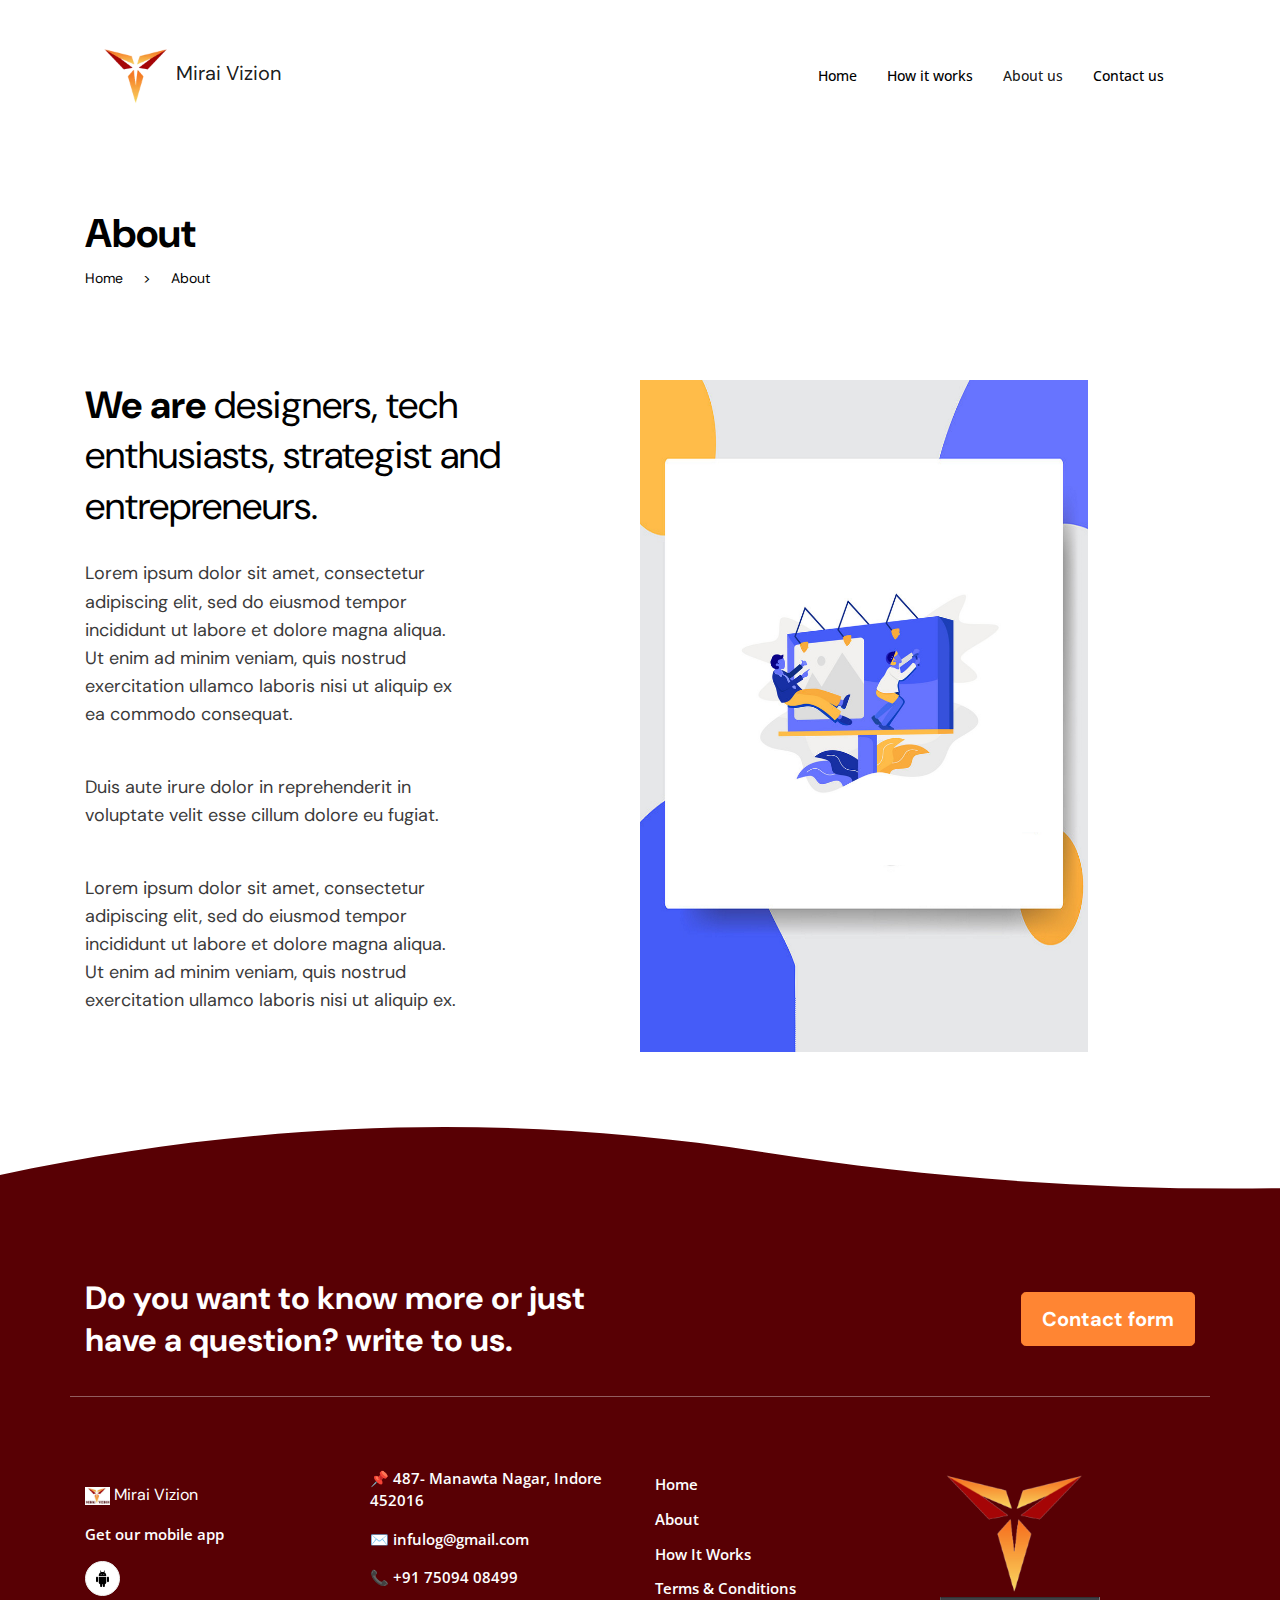
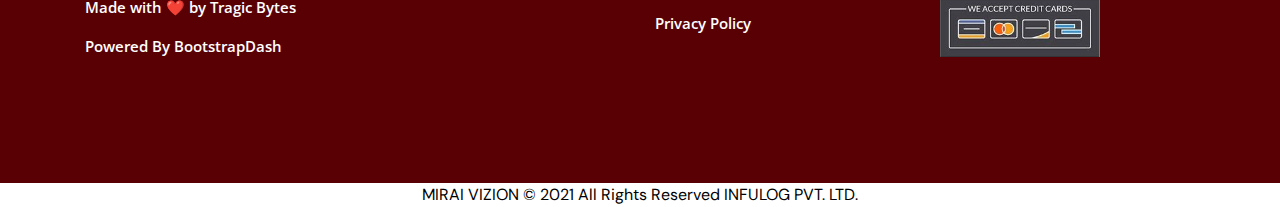
==== about.html @ 824f5f69 "Completed" ====
<!DOCTYPE html>
<html lang="en">

<head>
    <meta charset="UTF-8">
    <meta name="viewport" content="width=device-width, initial-scale=1.0">
    <meta http-equiv="X-UA-Compatible" content="ie=edge">
    <title>Mirai Vizion | About</title>
    <link rel="stylesheet" href="assets/vendors/fontawesome-free/css/all.min.css">
    <link rel="stylesheet" href="assets/css/style.css">
</head>

<body>
    <header class="foi-header">
        <div class="container">
            <nav class="navbar navbar-expand-lg navbar-light foi-navbar">
                <a class="navbar-brand" href="index.html">
                    <img src="./assets/images/footer_logo.webp" alt="MV" width="70px" height="auto"> 
                    <span style="font-size: 3 9876uio0987654320px;">  Mirai Vizion</span> 
                </a>
                <button class="navbar-toggler d-lg-none" type="button" data-toggle="collapse" data-target="#collapsibleNavId" aria-controls="collapsibleNavId" aria-expanded="false" aria-label="Toggle navigation">
                    <span class="navbar-toggler-icon"></span>
                </button>
                <div class="collapse navbar-collapse" id="collapsibleNavId">
                    <ul class="navbar-nav mr-auto mt-2 mt-lg-0">
                    </ul>
                    <ul class="navbar-nav mt-2 mt-lg-0">
                        <li class="nav-item">
                            <a class="nav-link" href="index.html">Home</a>
                        </li>
                        <li class="nav-item">
                            <a class="nav-link" href="getting-started.html">How it works</a>
                        </li>
                        <li class="nav-item active">
                            <a class="nav-link" href="about.html">About us <span class="sr-only">(current)</span></a>
                        </li>
                        <li class="nav-item">
                            <a class="nav-link" href="contact.html">Contact us</a>
                        </li>
                    </ul>
                </div>
            </nav>
        </div>
    </header>

    <main class="page-about">
        <div class="container">
            <section class="page-header">
                <h1>About</h1>
                <nav aria-label="breadcrumb">
                    <ol class="breadcrumb foi-breadcrumb">
                        <li class="breadcrumb-item"><a href="index.html">Home</a></li>
                        <li class="breadcrumb-item active" aria-current="page">About</li>
                    </ol>
                </nav>
            </section>
            <section class="foi-page-section pt-0">
                <div class="row">
                    <div class="col-md-6 mb-4 mb-md-0 pr-lg-0">
                        <h2 class="about-section-one-title">
                            We are <span class="font-weight-normal">designers, tech enthusiasts, strategist and entrepreneurs.</span>
                        </h2>
                        <div class="about-section-one-content">
                            <p>Lorem ipsum dolor sit amet, consectetur adipiscing elit, sed do eiusmod tempor incididunt ut labore et dolore magna aliqua. Ut enim ad minim veniam, quis nostrud exercitation ullamco laboris nisi ut aliquip ex ea commodo consequat.</p>

                            <p>Duis aute irure dolor in reprehenderit in voluptate velit esse cillum dolore eu fugiat.</p>

                            <p class="mb-0">Lorem ipsum dolor sit amet, consectetur adipiscing elit, sed do eiusmod tempor incididunt ut labore et dolore magna aliqua. Ut enim ad minim veniam, quis nostrud exercitation ullamco laboris nisi ut aliquip ex.</p>
                        </div>
                    </div>
                    <div class="col-md-6 pl-lg-0 d-flex align-items-center align-items-lg-end">
                        <img src="assets/images/ic_walk1.png" alt="about" class="img-fluid" width="448px">
                    </div>
                </div>
            </section>
            <!-- <section class="foi-page-section">
                <div class="row">
                    <div class="col-md-6 mb-5 mb-md-0">
                        <img src="assets/images/about_img_2.png" alt="about 2" class="w-100 img-fluid pr-md-5" width="437px">
                    </div>
                    <div class="col-md-6">
                        <h2 class="about-section-two-title">We create the best <span class="font-weight-normal">solution for you and your business.</span></h2>
                        <div class="about-section-two-content">
                            <p>Lorem ipsum dolor sit amet, consectetur adipiscing elit, sed do eiusmod tempor incididunt ut labore et dolore magna aliqua. Ut enim ad minim veniam, </p>
                            <p>quis nostrud exercitation ullamco laboris nisi ut aliquip ex ea commodo consequat.Duis aute irure dolor in reprehenderit in voluptate velit esse cillum dolore eu fugiat nulla pariatur. </p>
                        </div>
                    </div>
                </div>
            </section> -->

        </div>
    </main>

    <footer class="foi-footer text-white">
        <div class="container">
            <div class="row footer-content">
                <div class="col-xl-6 col-lg-7 col-md-8">
                    <h2 class="mb-0">Do you want to know more or just have a question? write to us.</h2>
                </div>
                <div class="col-md-4 col-lg-5 col-xl-6 py-3 py-md-0 d-md-flex align-items-center justify-content-end">
                    <a href="contact.html" class="btn btn-danger btn-lg">Contact form</a>
                </div>
            </div>
            <div class="row footer-widget-area">
                <div class="col-md-3">
                    <div class="py-3">
                        <img src="assets/images/logo.webp" alt="MV" width="25px" height="auto"> Mirai Vizion
                    </div>
                    <p class="font-os font-weight-semibold mb3">Get our mobile app</p>
                    <div>
                        <!-- <button class="btn btn-app-download mr-2"><img src="assets/images/ios.svg" alt="App store"></button> -->
                        <a href="https://play.google.com/store/apps/details?id=nightowl.developers.midi">
                            <button class="btn btn-app-download"><img src="assets/images/android.svg" alt="play store"></button></a>
                    </div>

                    <p>Made with ❤️ by <a href="https://api.whatsapp.com/send?phone=7667653247" target="_blank" rel="noopener noreferrer" class="text-reset">Tragic Bytes</a></p>

                    <p>Powered By <a href="https://www.bootstrapdash.com" target="_blank" rel="noopener noreferrer" class="text-reset">BootstrapDash</a></p>
                </div>
                <div class="col-md-3 mt-3 mt-md-0">
                    <p> 📌 487- Manawta Nagar, Indore 452016</p>
                    <p> ✉️ infulog@gmail.com</p>
                    <p> 📞 +91 75094 08499</p>
                </div>
                <div class="col-md-3 mt-3 mt-md-0">
                    <nav>
                        <ul class="nav flex-column">
                            <li class="nav-item">
                                <a href="index.html" class="nav-link">Home</a>
                            </li>
                            <li class="nav-item">
                                <a href="about.html" class="nav-link">About</a>
                            </li>
                            <li class="nav-item">
                                <a href="getting-started.html" class="nav-link">How It Works</a>
                            </li>
                            <!-- <li class="nav-item">
                                <a href="#!" class="nav-link">Careers <span class="badge badge-pill badge-secondary ml-3">Hiring</span></a>
                            </li> -->
                            <li class="nav-item">
                                <a href="privacy-policy.html" class="nav-link">Terms & Conditions</a>
                            </li>
                            <li class="nav-item">
                                <a href="privacy-policy.html" class="nav-link">Privacy Policy</a>
                            </li>
                        </ul>
                    </nav>
                </div>
                <div class="col-md-3 mt-3 mt-md-0">
                    <div>
                        <img src="assets/images/footer_logo.png" alt="MV" width="150px" height="auto">
                    </div>
                    <div>
                        <img src="assets/images/footer_cards.jpeg" alt="MV" width="160px" height="auto">
                    </div>
                </div>
            </div>

        </div>
    </footer>
    <div class="container">
        <div class="row copyright" style="bottom: 0;">
            <div class="col-12 text-center">MIRAI VIZION © 2021 All Rights Reserved INFULOG PVT. LTD.</div>
        </div>
    </div>
    <script src="assets/vendors/jquery/jquery.min.js"></script>
    <script src="assets/vendors/popper.js/popper.min.js"></script>
    <script src="assets/vendors/bootstrap/dist/js/bootstrap.min.js"></script>
</body>

</html>

</html>
---- assets/css/style.css ----
@import url("https://fonts.googleapis.com/css?family=Open+Sans:400,600,700&display=swap");
@import url("https://fonts.googleapis.com/css?family=DM+Sans:400,700&display=swap");
@import url("https://fonts.googleapis.com/css?family=Rubik&display=swap");

/*!
 * Bootstrap v4.4.1 (https://getbootstrap.com/)
 * Copyright 2011-2019 The Bootstrap Authors
 * Copyright 2011-2019 Twitter, Inc.
 * Licensed under MIT (https://github.com/twbs/bootstrap/blob/master/LICENSE)
 */

:root {
    --blue: #007bff;
    --indigo: #6610f2;
    --purple: #6f42c1;
    --pink: #e83e8c;
    --red: #dc3545;
    --orange: #fd7e14;
    --yellow: #ffc107;
    --green: #28a745;
    --teal: #20c997;
    --cyan: #17a2b8;
    --white: #ffffff;
    --gray: #989898;
    --gray-dark: #343a40;
    --primary: #580004;
    --secondary: #ff8533;
    --success: #34ad80;
    --info: #0684fe;
    --warning: #f7b731;
    --danger: #ff8533;
    --light: #f8f9fa;
    --dark: #3a3a3a;
    --breakpoint-xs: 0;
    --breakpoint-sm: 576px;
    --breakpoint-md: 768px;
    --breakpoint-lg: 992px;
    --breakpoint-xl: 1200px;
    --font-family-sans-serif: -apple-system, BlinkMacSystemFont, "Segoe UI", Roboto, "Helvetica Neue", Arial, "Noto Sans", sans-serif, "Apple Color Emoji", "Segoe UI Emoji", "Segoe UI Symbol", "Noto Color Emoji";
    --font-family-monospace: SFMono-Regular, Menlo, Monaco, Consolas, "Liberation Mono", "Courier New", monospace;
}

*,
*::before,
*::after {
    box-sizing: border-box;
}

html {
    font-family: sans-serif;
    line-height: 1.15;
    -webkit-text-size-adjust: 100%;
    -webkit-tap-highlight-color: rgba(0, 0, 0, 0);
}

article,
aside,
figcaption,
figure,
footer,
header,
hgroup,
main,
nav,
section {
    display: block;
}

body {
    margin: 0;
    font-family: "DM Sans";
    font-size: 1rem;
    font-weight: 400;
    line-height: 1.5;
    color: #000000;
    text-align: left;
    background-color: #ffffff;
}

[tabindex="-1"]:focus:not(:focus-visible) {
    outline: 0 !important;
}

hr {
    box-sizing: content-box;
    height: 0;
    overflow: visible;
}

h1,
h2,
h3,
h4,
h5,
h6 {
    margin-top: 0;
    margin-bottom: 0.5rem;
}

p {
    margin-top: 0;
    margin-bottom: 1rem;
}

abbr[title],
abbr[data-original-title] {
    text-decoration: underline;
    -webkit-text-decoration: underline dotted;
    text-decoration: underline dotted;
    cursor: help;
    border-bottom: 0;
    -webkit-text-decoration-skip-ink: none;
    text-decoration-skip-ink: none;
}

address {
    margin-bottom: 1rem;
    font-style: normal;
    line-height: inherit;
}

ol,
ul,
dl {
    margin-top: 0;
    margin-bottom: 1rem;
}

ol ol,
ul ul,
ol ul,
ul ol {
    margin-bottom: 0;
}

dt {
    font-weight: 700;
}

dd {
    margin-bottom: .5rem;
    margin-left: 0;
}

blockquote {
    margin: 0 0 1rem;
}

b,
strong {
    font-weight: bolder;
}

small {
    font-size: 80%;
}

sub,
sup {
    position: relative;
    font-size: 75%;
    line-height: 0;
    vertical-align: baseline;
}

sub {
    bottom: -.25em;
}

sup {
    top: -.5em;
}

a {
    color: #007bff;
    text-decoration: none;
    background-color: transparent;
}

a:hover {
    color: #0056b3;
    text-decoration: underline;
}

a:not([href]) {
    color: inherit;
    text-decoration: none;
}

a:not([href]):hover {
    color: inherit;
    text-decoration: none;
}

pre,
code,
kbd,
samp {
    font-family: SFMono-Regular, Menlo, Monaco, Consolas, "Liberation Mono", "Courier New", monospace;
    font-size: 1em;
}

pre {
    margin-top: 0;
    margin-bottom: 1rem;
    overflow: auto;
}

figure {
    margin: 0 0 1rem;
}

img {
    vertical-align: middle;
    border-style: none;
}

svg {
    overflow: hidden;
    vertical-align: middle;
}

table {
    border-collapse: collapse;
}

caption {
    padding-top: 0.75rem;
    padding-bottom: 0.75rem;
    color: #6c757d;
    text-align: left;
    caption-side: bottom;
}

th {
    text-align: inherit;
}

label {
    display: inline-block;
    margin-bottom: 0.5rem;
}

button {
    border-radius: 0;
}

button:focus {
    outline: 1px dotted;
    outline: 5px auto -webkit-focus-ring-color;
}

input,
button,
select,
optgroup,
textarea {
    margin: 0;
    font-family: inherit;
    font-size: inherit;
    line-height: inherit;
}

button,
input {
    overflow: visible;
}

button,
select {
    text-transform: none;
}

select {
    word-wrap: normal;
}

button,
[type="button"],
[type="reset"],
[type="submit"] {
    -webkit-appearance: button;
}

button:not(:disabled),
[type="button"]:not(:disabled),
[type="reset"]:not(:disabled),
[type="submit"]:not(:disabled) {
    cursor: pointer;
}

button::-moz-focus-inner,
[type="button"]::-moz-focus-inner,
[type="reset"]::-moz-focus-inner,
[type="submit"]::-moz-focus-inner {
    padding: 0;
    border-style: none;
}

input[type="radio"],
input[type="checkbox"] {
    box-sizing: border-box;
    padding: 0;
}

input[type="date"],
input[type="time"],
input[type="datetime-local"],
input[type="month"] {
    -webkit-appearance: listbox;
}

textarea {
    overflow: auto;
    resize: vertical;
}

fieldset {
    min-width: 0;
    padding: 0;
    margin: 0;
    border: 0;
}

legend {
    display: block;
    width: 100%;
    max-width: 100%;
    padding: 0;
    margin-bottom: .5rem;
    font-size: 1.5rem;
    line-height: inherit;
    color: inherit;
    white-space: normal;
}

progress {
    vertical-align: baseline;
}

[type="number"]::-webkit-inner-spin-button,
[type="number"]::-webkit-outer-spin-button {
    height: auto;
}

[type="search"] {
    outline-offset: -2px;
    -webkit-appearance: none;
}

[type="search"]::-webkit-search-decoration {
    -webkit-appearance: none;
}

::-webkit-file-upload-button {
    font: inherit;
    -webkit-appearance: button;
}

output {
    display: inline-block;
}

summary {
    display: list-item;
    cursor: pointer;
}

template {
    display: none;
}

[hidden] {
    display: none !important;
}

h1,
h2,
h3,
h4,
h5,
h6,
.h1,
.h2,
.h3,
.h4,
.h5,
.h6 {
    margin-bottom: 0.5rem;
    font-weight: 700;
    line-height: 1.5;
}

h1,
.h1 {
    font-size: 2.5rem;
}

h2,
.h2 {
    font-size: 2rem;
}

h3,
.h3 {
    font-size: 1.75rem;
}

h4,
.h4 {
    font-size: 1.5rem;
}

h5,
.h5 {
    font-size: 1.25rem;
}

h6,
.h6 {
    font-size: 1rem;
}

.lead {
    font-size: 1.25rem;
    font-weight: 300;
}

.display-1 {
    font-size: 6rem;
    font-weight: 300;
    line-height: 1.2;
}

.display-2 {
    font-size: 5.5rem;
    font-weight: 300;
    line-height: 1.2;
}

.display-3 {
    font-size: 4.5rem;
    font-weight: 300;
    line-height: 1.2;
}

.display-4 {
    font-size: 3.5rem;
    font-weight: 300;
    line-height: 1.2;
}

hr {
    margin-top: 1rem;
    margin-bottom: 1rem;
    border: 0;
    border-top: 1px solid rgba(0, 0, 0, 0.1);
}

small,
.small {
    font-size: 80%;
    font-weight: 400;
}

mark,
.mark {
    padding: 0.2em;
    background-color: #fcf8e3;
}

.list-unstyled {
    padding-left: 0;
    list-style: none;
}

.list-inline {
    padding-left: 0;
    list-style: none;
}

.list-inline-item {
    display: inline-block;
}

.list-inline-item:not(:last-child) {
    margin-right: 0.5rem;
}

.initialism {
    font-size: 90%;
    text-transform: uppercase;
}

.blockquote {
    margin-bottom: 1rem;
    font-size: 1.25rem;
}

.blockquote-footer {
    display: block;
    font-size: 80%;
    color: #6c757d;
}

.blockquote-footer::before {
    content: "\2014\00A0";
}

.img-fluid {
    max-width: 100%;
    height: auto;
}

.img-thumbnail {
    padding: 0.25rem;
    background-color: #fff;
    border: 1px solid #dee2e6;
    border-radius: 0.25rem;
    max-width: 100%;
    height: auto;
}

.figure {
    display: inline-block;
}

.figure-img {
    margin-bottom: 0.5rem;
    line-height: 1;
}

.figure-caption {
    font-size: 90%;
    color: #6c757d;
}

code {
    font-size: 87.5%;
    color: #e83e8c;
    word-wrap: break-word;
}

a>code {
    color: inherit;
}

kbd {
    padding: 0.2rem 0.4rem;
    font-size: 87.5%;
    color: #fff;
    background-color: #212529;
    border-radius: 0.2rem;
}

kbd kbd {
    padding: 0;
    font-size: 100%;
    font-weight: 700;
}

pre {
    display: block;
    font-size: 87.5%;
    color: #212529;
}

pre code {
    font-size: inherit;
    color: inherit;
    word-break: normal;
}

.pre-scrollable {
    max-height: 340px;
    overflow-y: scroll;
}

.container {
    width: 100%;
    padding-right: 15px;
    padding-left: 15px;
    margin-right: auto;
    margin-left: auto;
}

@media (min-width: 576px) {
    .container {
        max-width: 540px;
    }
}

@media (min-width: 768px) {
    .container {
        max-width: 720px;
    }
}

@media (min-width: 992px) {
    .container {
        max-width: 960px;
    }
}

@media (min-width: 1200px) {
    .container {
        max-width: 1140px;
    }
}

.container-fluid,
.container-sm,
.container-md,
.container-lg,
.container-xl {
    width: 100%;
    padding-right: 15px;
    padding-left: 15px;
    margin-right: auto;
    margin-left: auto;
}

@media (min-width: 576px) {
    .container,
    .container-sm {
        max-width: 540px;
    }
}

@media (min-width: 768px) {
    .container,
    .container-sm,
    .container-md {
        max-width: 720px;
    }
}

@media (min-width: 992px) {
    .container,
    .container-sm,
    .container-md,
    .container-lg {
        max-width: 960px;
    }
}

@media (min-width: 1200px) {
    .container,
    .container-sm,
    .container-md,
    .container-lg,
    .container-xl {
        max-width: 1140px;
    }
}

.row {
    display: flex;
    flex-wrap: wrap;
    margin-right: -15px;
    margin-left: -15px;
}

.no-gutters {
    margin-right: 0;
    margin-left: 0;
}

.no-gutters>.col,
.no-gutters>[class*="col-"] {
    padding-right: 0;
    padding-left: 0;
}

.col-1,
.col-2,
.col-3,
.col-4,
.col-5,
.col-6,
.col-7,
.col-8,
.col-9,
.col-10,
.col-11,
.col-12,
.col,
.col-auto,
.col-sm-1,
.col-sm-2,
.col-sm-3,
.col-sm-4,
.col-sm-5,
.col-sm-6,
.col-sm-7,
.col-sm-8,
.col-sm-9,
.col-sm-10,
.col-sm-11,
.col-sm-12,
.col-sm,
.col-sm-auto,
.col-md-1,
.col-md-2,
.col-md-3,
.col-md-4,
.col-md-5,
.col-md-6,
.col-md-7,
.col-md-8,
.col-md-9,
.col-md-10,
.col-md-11,
.col-md-12,
.col-md,
.col-md-auto,
.col-lg-1,
.col-lg-2,
.col-lg-3,
.col-lg-4,
.col-lg-5,
.col-lg-6,
.col-lg-7,
.col-lg-8,
.col-lg-9,
.col-lg-10,
.col-lg-11,
.col-lg-12,
.col-lg,
.col-lg-auto,
.col-xl-1,
.col-xl-2,
.col-xl-3,
.col-xl-4,
.col-xl-5,
.col-xl-6,
.col-xl-7,
.col-xl-8,
.col-xl-9,
.col-xl-10,
.col-xl-11,
.col-xl-12,
.col-xl,
.col-xl-auto {
    position: relative;
    width: 100%;
    padding-right: 15px;
    padding-left: 15px;
}

.col {
    flex-basis: 0;
    flex-grow: 1;
    max-width: 100%;
}

.row-cols-1>* {
    flex: 0 0 100%;
    max-width: 100%;
}

.row-cols-2>* {
    flex: 0 0 50%;
    max-width: 50%;
}

.row-cols-3>* {
    flex: 0 0 33.33333%;
    max-width: 33.33333%;
}

.row-cols-4>* {
    flex: 0 0 25%;
    max-width: 25%;
}

.row-cols-5>* {
    flex: 0 0 20%;
    max-width: 20%;
}

.row-cols-6>* {
    flex: 0 0 16.66667%;
    max-width: 16.66667%;
}

.col-auto {
    flex: 0 0 auto;
    width: auto;
    max-width: 100%;
}

.col-1 {
    flex: 0 0 8.33333%;
    max-width: 8.33333%;
}

.col-2 {
    flex: 0 0 16.66667%;
    max-width: 16.66667%;
}

.col-3 {
    flex: 0 0 25%;
    max-width: 25%;
}

.col-4 {
    flex: 0 0 33.33333%;
    max-width: 33.33333%;
}

.col-5 {
    flex: 0 0 41.66667%;
    max-width: 41.66667%;
}

.col-6 {
    flex: 0 0 50%;
    max-width: 50%;
}

.col-7 {
    flex: 0 0 58.33333%;
    max-width: 58.33333%;
}

.col-8 {
    flex: 0 0 66.66667%;
    max-width: 66.66667%;
}

.col-9 {
    flex: 0 0 75%;
    max-width: 75%;
}

.col-10 {
    flex: 0 0 83.33333%;
    max-width: 83.33333%;
}

.col-11 {
    flex: 0 0 91.66667%;
    max-width: 91.66667%;
}

.col-12 {
    flex: 0 0 100%;
    max-width: 100%;
}

.order-first {
    order: -1;
}

.order-last {
    order: 13;
}

.order-0 {
    order: 0;
}

.order-1 {
    order: 1;
}

.order-2 {
    order: 2;
}

.order-3 {
    order: 3;
}

.order-4 {
    order: 4;
}

.order-5 {
    order: 5;
}

.order-6 {
    order: 6;
}

.order-7 {
    order: 7;
}

.order-8 {
    order: 8;
}

.order-9 {
    order: 9;
}

.order-10 {
    order: 10;
}

.order-11 {
    order: 11;
}

.order-12 {
    order: 12;
}

.offset-1 {
    margin-left: 8.33333%;
}

.offset-2 {
    margin-left: 16.66667%;
}

.offset-3 {
    margin-left: 25%;
}

.offset-4 {
    margin-left: 33.33333%;
}

.offset-5 {
    margin-left: 41.66667%;
}

.offset-6 {
    margin-left: 50%;
}

.offset-7 {
    margin-left: 58.33333%;
}

.offset-8 {
    margin-left: 66.66667%;
}

.offset-9 {
    margin-left: 75%;
}

.offset-10 {
    margin-left: 83.33333%;
}

.offset-11 {
    margin-left: 91.66667%;
}

@media (min-width: 576px) {
    .col-sm {
        flex-basis: 0;
        flex-grow: 1;
        max-width: 100%;
    }
    .row-cols-sm-1>* {
        flex: 0 0 100%;
        max-width: 100%;
    }
    .row-cols-sm-2>* {
        flex: 0 0 50%;
        max-width: 50%;
    }
    .row-cols-sm-3>* {
        flex: 0 0 33.33333%;
        max-width: 33.33333%;
    }
    .row-cols-sm-4>* {
        flex: 0 0 25%;
        max-width: 25%;
    }
    .row-cols-sm-5>* {
        flex: 0 0 20%;
        max-width: 20%;
    }
    .row-cols-sm-6>* {
        flex: 0 0 16.66667%;
        max-width: 16.66667%;
    }
    .col-sm-auto {
        flex: 0 0 auto;
        width: auto;
        max-width: 100%;
    }
    .col-sm-1 {
        flex: 0 0 8.33333%;
        max-width: 8.33333%;
    }
    .col-sm-2 {
        flex: 0 0 16.66667%;
        max-width: 16.66667%;
    }
    .col-sm-3 {
        flex: 0 0 25%;
        max-width: 25%;
    }
    .col-sm-4 {
        flex: 0 0 33.33333%;
        max-width: 33.33333%;
    }
    .col-sm-5 {
        flex: 0 0 41.66667%;
        max-width: 41.66667%;
    }
    .col-sm-6 {
        flex: 0 0 50%;
        max-width: 50%;
    }
    .col-sm-7 {
        flex: 0 0 58.33333%;
        max-width: 58.33333%;
    }
    .col-sm-8 {
        flex: 0 0 66.66667%;
        max-width: 66.66667%;
    }
    .col-sm-9 {
        flex: 0 0 75%;
        max-width: 75%;
    }
    .col-sm-10 {
        flex: 0 0 83.33333%;
        max-width: 83.33333%;
    }
    .col-sm-11 {
        flex: 0 0 91.66667%;
        max-width: 91.66667%;
    }
    .col-sm-12 {
        flex: 0 0 100%;
        max-width: 100%;
    }
    .order-sm-first {
        order: -1;
    }
    .order-sm-last {
        order: 13;
    }
    .order-sm-0 {
        order: 0;
    }
    .order-sm-1 {
        order: 1;
    }
    .order-sm-2 {
        order: 2;
    }
    .order-sm-3 {
        order: 3;
    }
    .order-sm-4 {
        order: 4;
    }
    .order-sm-5 {
        order: 5;
    }
    .order-sm-6 {
        order: 6;
    }
    .order-sm-7 {
        order: 7;
    }
    .order-sm-8 {
        order: 8;
    }
    .order-sm-9 {
        order: 9;
    }
    .order-sm-10 {
        order: 10;
    }
    .order-sm-11 {
        order: 11;
    }
    .order-sm-12 {
        order: 12;
    }
    .offset-sm-0 {
        margin-left: 0;
    }
    .offset-sm-1 {
        margin-left: 8.33333%;
    }
    .offset-sm-2 {
        margin-left: 16.66667%;
    }
    .offset-sm-3 {
        margin-left: 25%;
    }
    .offset-sm-4 {
        margin-left: 33.33333%;
    }
    .offset-sm-5 {
        margin-left: 41.66667%;
    }
    .offset-sm-6 {
        margin-left: 50%;
    }
    .offset-sm-7 {
        margin-left: 58.33333%;
    }
    .offset-sm-8 {
        margin-left: 66.66667%;
    }
    .offset-sm-9 {
        margin-left: 75%;
    }
    .offset-sm-10 {
        margin-left: 83.33333%;
    }
    .offset-sm-11 {
        margin-left: 91.66667%;
    }
}

@media (min-width: 768px) {
    .col-md {
        flex-basis: 0;
        flex-grow: 1;
        max-width: 100%;
    }
    .row-cols-md-1>* {
        flex: 0 0 100%;
        max-width: 100%;
    }
    .row-cols-md-2>* {
        flex: 0 0 50%;
        max-width: 50%;
    }
    .row-cols-md-3>* {
        flex: 0 0 33.33333%;
        max-width: 33.33333%;
    }
    .row-cols-md-4>* {
        flex: 0 0 25%;
        max-width: 25%;
    }
    .row-cols-md-5>* {
        flex: 0 0 20%;
        max-width: 20%;
    }
    .row-cols-md-6>* {
        flex: 0 0 16.66667%;
        max-width: 16.66667%;
    }
    .col-md-auto {
        flex: 0 0 auto;
        width: auto;
        max-width: 100%;
    }
    .col-md-1 {
        flex: 0 0 8.33333%;
        max-width: 8.33333%;
    }
    .col-md-2 {
        flex: 0 0 16.66667%;
        max-width: 16.66667%;
    }
    .col-md-3 {
        flex: 0 0 25%;
        max-width: 25%;
    }
    .col-md-4 {
        flex: 0 0 33.33333%;
        max-width: 33.33333%;
    }
    .col-md-5 {
        flex: 0 0 41.66667%;
        max-width: 41.66667%;
    }
    .col-md-6 {
        flex: 0 0 50%;
        max-width: 50%;
    }
    .col-md-7 {
        flex: 0 0 58.33333%;
        max-width: 58.33333%;
    }
    .col-md-8 {
        flex: 0 0 66.66667%;
        max-width: 66.66667%;
    }
    .col-md-9 {
        flex: 0 0 75%;
        max-width: 75%;
    }
    .col-md-10 {
        flex: 0 0 83.33333%;
        max-width: 83.33333%;
    }
    .col-md-11 {
        flex: 0 0 91.66667%;
        max-width: 91.66667%;
    }
    .col-md-12 {
        flex: 0 0 100%;
        max-width: 100%;
    }
    .order-md-first {
        order: -1;
    }
    .order-md-last {
        order: 13;
    }
    .order-md-0 {
        order: 0;
    }
    .order-md-1 {
        order: 1;
    }
    .order-md-2 {
        order: 2;
    }
    .order-md-3 {
        order: 3;
    }
    .order-md-4 {
        order: 4;
    }
    .order-md-5 {
        order: 5;
    }
    .order-md-6 {
        order: 6;
    }
    .order-md-7 {
        order: 7;
    }
    .order-md-8 {
        order: 8;
    }
    .order-md-9 {
        order: 9;
    }
    .order-md-10 {
        order: 10;
    }
    .order-md-11 {
        order: 11;
    }
    .order-md-12 {
        order: 12;
    }
    .offset-md-0 {
        margin-left: 0;
    }
    .offset-md-1 {
        margin-left: 8.33333%;
    }
    .offset-md-2 {
        margin-left: 16.66667%;
    }
    .offset-md-3 {
        margin-left: 25%;
    }
    .offset-md-4 {
        margin-left: 33.33333%;
    }
    .offset-md-5 {
        margin-left: 41.66667%;
    }
    .offset-md-6 {
        margin-left: 50%;
    }
    .offset-md-7 {
        margin-left: 58.33333%;
    }
    .offset-md-8 {
        margin-left: 66.66667%;
    }
    .offset-md-9 {
        margin-left: 75%;
    }
    .offset-md-10 {
        margin-left: 83.33333%;
    }
    .offset-md-11 {
        margin-left: 91.66667%;
    }
}

@media (min-width: 992px) {
    .col-lg {
        flex-basis: 0;
        flex-grow: 1;
        max-width: 100%;
    }
    .row-cols-lg-1>* {
        flex: 0 0 100%;
        max-width: 100%;
    }
    .row-cols-lg-2>* {
        flex: 0 0 50%;
        max-width: 50%;
    }
    .row-cols-lg-3>* {
        flex: 0 0 33.33333%;
        max-width: 33.33333%;
    }
    .row-cols-lg-4>* {
        flex: 0 0 25%;
        max-width: 25%;
    }
    .row-cols-lg-5>* {
        flex: 0 0 20%;
        max-width: 20%;
    }
    .row-cols-lg-6>* {
        flex: 0 0 16.66667%;
        max-width: 16.66667%;
    }
    .col-lg-auto {
        flex: 0 0 auto;
        width: auto;
        max-width: 100%;
    }
    .col-lg-1 {
        flex: 0 0 8.33333%;
        max-width: 8.33333%;
    }
    .col-lg-2 {
        flex: 0 0 16.66667%;
        max-width: 16.66667%;
    }
    .col-lg-3 {
        flex: 0 0 25%;
        max-width: 25%;
    }
    .col-lg-4 {
        flex: 0 0 33.33333%;
        max-width: 33.33333%;
    }
    .col-lg-5 {
        flex: 0 0 41.66667%;
        max-width: 41.66667%;
    }
    .col-lg-6 {
        flex: 0 0 50%;
        max-width: 50%;
    }
    .col-lg-7 {
        flex: 0 0 58.33333%;
        max-width: 58.33333%;
    }
    .col-lg-8 {
        flex: 0 0 66.66667%;
        max-width: 66.66667%;
    }
    .col-lg-9 {
        flex: 0 0 75%;
        max-width: 75%;
    }
    .col-lg-10 {
        flex: 0 0 83.33333%;
        max-width: 83.33333%;
    }
    .col-lg-11 {
        flex: 0 0 91.66667%;
        max-width: 91.66667%;
    }
    .col-lg-12 {
        flex: 0 0 100%;
        max-width: 100%;
    }
    .order-lg-first {
        order: -1;
    }
    .order-lg-last {
        order: 13;
    }
    .order-lg-0 {
        order: 0;
    }
    .order-lg-1 {
        order: 1;
    }
    .order-lg-2 {
        order: 2;
    }
    .order-lg-3 {
        order: 3;
    }
    .order-lg-4 {
        order: 4;
    }
    .order-lg-5 {
        order: 5;
    }
    .order-lg-6 {
        order: 6;
    }
    .order-lg-7 {
        order: 7;
    }
    .order-lg-8 {
        order: 8;
    }
    .order-lg-9 {
        order: 9;
    }
    .order-lg-10 {
        order: 10;
    }
    .order-lg-11 {
        order: 11;
    }
    .order-lg-12 {
        order: 12;
    }
    .offset-lg-0 {
        margin-left: 0;
    }
    .offset-lg-1 {
        margin-left: 8.33333%;
    }
    .offset-lg-2 {
        margin-left: 16.66667%;
    }
    .offset-lg-3 {
        margin-left: 25%;
    }
    .offset-lg-4 {
        margin-left: 33.33333%;
    }
    .offset-lg-5 {
        margin-left: 41.66667%;
    }
    .offset-lg-6 {
        margin-left: 50%;
    }
    .offset-lg-7 {
        margin-left: 58.33333%;
    }
    .offset-lg-8 {
        margin-left: 66.66667%;
    }
    .offset-lg-9 {
        margin-left: 75%;
    }
    .offset-lg-10 {
        margin-left: 83.33333%;
    }
    .offset-lg-11 {
        margin-left: 91.66667%;
    }
}

@media (min-width: 1200px) {
    .col-xl {
        flex-basis: 0;
        flex-grow: 1;
        max-width: 100%;
    }
    .row-cols-xl-1>* {
        flex: 0 0 100%;
        max-width: 100%;
    }
    .row-cols-xl-2>* {
        flex: 0 0 50%;
        max-width: 50%;
    }
    .row-cols-xl-3>* {
        flex: 0 0 33.33333%;
        max-width: 33.33333%;
    }
    .row-cols-xl-4>* {
        flex: 0 0 25%;
        max-width: 25%;
    }
    .row-cols-xl-5>* {
        flex: 0 0 20%;
        max-width: 20%;
    }
    .row-cols-xl-6>* {
        flex: 0 0 16.66667%;
        max-width: 16.66667%;
    }
    .col-xl-auto {
        flex: 0 0 auto;
        width: auto;
        max-width: 100%;
    }
    .col-xl-1 {
        flex: 0 0 8.33333%;
        max-width: 8.33333%;
    }
    .col-xl-2 {
        flex: 0 0 16.66667%;
        max-width: 16.66667%;
    }
    .col-xl-3 {
        flex: 0 0 25%;
        max-width: 25%;
    }
    .col-xl-4 {
        flex: 0 0 33.33333%;
        max-width: 33.33333%;
    }
    .col-xl-5 {
        flex: 0 0 41.66667%;
        max-width: 41.66667%;
    }
    .col-xl-6 {
        flex: 0 0 50%;
        max-width: 50%;
    }
    .col-xl-7 {
        flex: 0 0 58.33333%;
        max-width: 58.33333%;
    }
    .col-xl-8 {
        flex: 0 0 66.66667%;
        max-width: 66.66667%;
    }
    .col-xl-9 {
        flex: 0 0 75%;
        max-width: 75%;
    }
    .col-xl-10 {
        flex: 0 0 83.33333%;
        max-width: 83.33333%;
    }
    .col-xl-11 {
        flex: 0 0 91.66667%;
        max-width: 91.66667%;
    }
    .col-xl-12 {
        flex: 0 0 100%;
        max-width: 100%;
    }
    .order-xl-first {
        order: -1;
    }
    .order-xl-last {
        order: 13;
    }
    .order-xl-0 {
        order: 0;
    }
    .order-xl-1 {
        order: 1;
    }
    .order-xl-2 {
        order: 2;
    }
    .order-xl-3 {
        order: 3;
    }
    .order-xl-4 {
        order: 4;
    }
    .order-xl-5 {
        order: 5;
    }
    .order-xl-6 {
        order: 6;
    }
    .order-xl-7 {
        order: 7;
    }
    .order-xl-8 {
        order: 8;
    }
    .order-xl-9 {
        order: 9;
    }
    .order-xl-10 {
        order: 10;
    }
    .order-xl-11 {
        order: 11;
    }
    .order-xl-12 {
        order: 12;
    }
    .offset-xl-0 {
        margin-left: 0;
    }
    .offset-xl-1 {
        margin-left: 8.33333%;
    }
    .offset-xl-2 {
        margin-left: 16.66667%;
    }
    .offset-xl-3 {
        margin-left: 25%;
    }
    .offset-xl-4 {
        margin-left: 33.33333%;
    }
    .offset-xl-5 {
        margin-left: 41.66667%;
    }
    .offset-xl-6 {
        margin-left: 50%;
    }
    .offset-xl-7 {
        margin-left: 58.33333%;
    }
    .offset-xl-8 {
        margin-left: 66.66667%;
    }
    .offset-xl-9 {
        margin-left: 75%;
    }
    .offset-xl-10 {
        margin-left: 83.33333%;
    }
    .offset-xl-11 {
        margin-left: 91.66667%;
    }
}

.table {
    width: 100%;
    margin-bottom: 1rem;
    color: #212529;
}

.table th,
.table td {
    padding: 0.75rem;
    vertical-align: top;
    border-top: 1px solid #dee2e6;
}

.table thead th {
    vertical-align: bottom;
    border-bottom: 2px solid #dee2e6;
}

.table tbody+tbody {
    border-top: 2px solid #dee2e6;
}

.table-sm th,
.table-sm td {
    padding: 0.3rem;
}

.table-bordered {
    border: 1px solid #dee2e6;
}

.table-bordered th,
.table-bordered td {
    border: 1px solid #dee2e6;
}

.table-bordered thead th,
.table-bordered thead td {
    border-bottom-width: 2px;
}

.table-borderless th,
.table-borderless td,
.table-borderless thead th,
.table-borderless tbody+tbody {
    border: 0;
}

.table-striped tbody tr:nth-of-type(odd) {
    background-color: rgba(0, 0, 0, 0.05);
}

.table-hover tbody tr:hover {
    color: #212529;
    background-color: rgba(0, 0, 0, 0.075);
}

.table-primary,
.table-primary>th,
.table-primary>td {
    background-color: #d3b9e7;
}

.table-primary th,
.table-primary td,
.table-primary thead th,
.table-primary tbody+tbody {
    border-color: #ad7ed2;
}

.table-hover .table-primary:hover {
    background-color: #c7a6e0;
}

.table-hover .table-primary:hover>td,
.table-hover .table-primary:hover>th {
    background-color: #c7a6e0;
}

.table-secondary,
.table-secondary>th,
.table-secondary>td {
    background-color: #fcfcfd;
}

.table-secondary th,
.table-secondary td,
.table-secondary thead th,
.table-secondary tbody+tbody {
    border-color: #fafafb;
}

.table-hover .table-secondary:hover {
    background-color: #ededf3;
}

.table-hover .table-secondary:hover>td,
.table-hover .table-secondary:hover>th {
    background-color: #ededf3;
}

.table-success,
.table-success>th,
.table-success>td {
    background-color: #c6e8db;
}

.table-success th,
.table-success td,
.table-success thead th,
.table-success tbody+tbody {
    border-color: #95d4bd;
}

.table-hover .table-success:hover {
    background-color: #b4e1d0;
}

.table-hover .table-success:hover>td,
.table-hover .table-success:hover>th {
    background-color: #b4e1d0;
}

.table-info,
.table-info>th,
.table-info>td {
    background-color: #b9ddff;
}

.table-info th,
.table-info td,
.table-info thead th,
.table-info tbody+tbody {
    border-color: #7ebffe;
}

.table-hover .table-info:hover {
    background-color: #a0d1ff;
}

.table-hover .table-info:hover>td,
.table-hover .table-info:hover>th {
    background-color: #a0d1ff;
}

.table-warning,
.table-warning>th,
.table-warning>td {
    background-color: #fdebc5;
}

.table-warning th,
.table-warning td,
.table-warning thead th,
.table-warning tbody+tbody {
    border-color: #fbda94;
}

.table-hover .table-warning:hover {
    background-color: #fce3ac;
}

.table-hover .table-warning:hover>td,
.table-hover .table-warning:hover>th {
    background-color: #fce3ac;
}

.table-danger,
.table-danger>th,
.table-danger>td {
    background-color: #ffc9c9;
}

.table-danger th,
.table-danger td,
.table-danger thead th,
.table-danger tbody+tbody {
    border-color: #fe9b9b;
}

.table-hover .table-danger:hover {
    background-color: #ffb0b0;
}

.table-hover .table-danger:hover>td,
.table-hover .table-danger:hover>th {
    background-color: #ffb0b0;
}

.table-light,
.table-light>th,
.table-light>td {
    background-color: #fdfdfe;
}

.table-light th,
.table-light td,
.table-light thead th,
.table-light tbody+tbody {
    border-color: #fbfcfc;
}

.table-hover .table-light:hover {
    background-color: #ececf6;
}

.table-hover .table-light:hover>td,
.table-hover .table-light:hover>th {
    background-color: #ececf6;
}

.table-dark,
.table-dark>th,
.table-dark>td {
    background-color: #c8c8c8;
}

.table-dark th,
.table-dark td,
.table-dark thead th,
.table-dark tbody+tbody {
    border-color: #999999;
}

.table-hover .table-dark:hover {
    background-color: #bbbbbb;
}

.table-hover .table-dark:hover>td,
.table-hover .table-dark:hover>th {
    background-color: #bbbbbb;
}

.table-active,
.table-active>th,
.table-active>td {
    background-color: rgba(0, 0, 0, 0.075);
}

.table-hover .table-active:hover {
    background-color: rgba(0, 0, 0, 0.075);
}

.table-hover .table-active:hover>td,
.table-hover .table-active:hover>th {
    background-color: rgba(0, 0, 0, 0.075);
}

.table .thead-dark th {
    color: #fff;
    background-color: #343a40;
    border-color: #454d55;
}

.table .thead-light th {
    color: #495057;
    background-color: #e9ecef;
    border-color: #dee2e6;
}

.table-dark {
    color: #fff;
    background-color: #343a40;
}

.table-dark th,
.table-dark td,
.table-dark thead th {
    border-color: #454d55;
}

.table-dark.table-bordered {
    border: 0;
}

.table-dark.table-striped tbody tr:nth-of-type(odd) {
    background-color: rgba(255, 255, 255, 0.05);
}

.table-dark.table-hover tbody tr:hover {
    color: #fff;
    background-color: rgba(255, 255, 255, 0.075);
}

@media (max-width: 575.98px) {
    .table-responsive-sm {
        display: block;
        width: 100%;
        overflow-x: auto;
        -webkit-overflow-scrolling: touch;
    }
    .table-responsive-sm>.table-bordered {
        border: 0;
    }
}

@media (max-width: 767.98px) {
    .table-responsive-md {
        display: block;
        width: 100%;
        overflow-x: auto;
        -webkit-overflow-scrolling: touch;
    }
    .table-responsive-md>.table-bordered {
        border: 0;
    }
}

@media (max-width: 991.98px) {
    .table-responsive-lg {
        display: block;
        width: 100%;
        overflow-x: auto;
        -webkit-overflow-scrolling: touch;
    }
    .table-responsive-lg>.table-bordered {
        border: 0;
    }
}

@media (max-width: 1199.98px) {
    .table-responsive-xl {
        display: block;
        width: 100%;
        overflow-x: auto;
        -webkit-overflow-scrolling: touch;
    }
    .table-responsive-xl>.table-bordered {
        border: 0;
    }
}

.table-responsive {
    display: block;
    width: 100%;
    overflow-x: auto;
    -webkit-overflow-scrolling: touch;
}

.table-responsive>.table-bordered {
    border: 0;
}

.form-control {
    display: block;
    width: 100%;
    height: calc(1.33em + 2rem + 2px);
    padding: 1rem 1.062rem;
    font-size: 0.75rem;
    font-weight: 700;
    line-height: 1.33;
    color: #989898;
    background-color: #fff;
    background-clip: padding-box;
    border: 1px solid #d9dfe7;
    border-radius: 0.25rem;
    transition: border-color 0.15s ease-in-out, box-shadow 0.15s ease-in-out;
}

@media (prefers-reduced-motion: reduce) {
    .form-control {
        transition: none;
    }
}

.form-control::-ms-expand {
    background-color: transparent;
    border: 0;
}

.form-control:-moz-focusring {
    color: transparent;
    text-shadow: 0 0 0 #989898;
}

.form-control:focus {
    color: #495057;
    background-color: #fff;
    border-color: #80bdff;
    outline: 0;
    box-shadow: 0 0 0 0.2rem rgba(0, 123, 255, 0.25);
}

.form-control::-webkit-input-placeholder {
    color: #6c757d;
    opacity: 1;
}

.form-control::-moz-placeholder {
    color: #6c757d;
    opacity: 1;
}

.form-control:-ms-input-placeholder {
    color: #6c757d;
    opacity: 1;
}

.form-control::-ms-input-placeholder {
    color: #6c757d;
    opacity: 1;
}

.form-control::placeholder {
    color: #6c757d;
    opacity: 1;
}

.form-control:disabled,
.form-control[readonly] {
    background-color: #f1f1f1;
    opacity: 1;
}

select.form-control:focus::-ms-value {
    color: #989898;
    background-color: #fff;
}

.form-control-file,
.form-control-range {
    display: block;
    width: 100%;
}

.col-form-label {
    padding-top: calc(1rem + 1px);
    padding-bottom: calc(1rem + 1px);
    margin-bottom: 0;
    font-size: inherit;
    line-height: 1.33;
}

.col-form-label-lg {
    padding-top: calc(0.5rem + 1px);
    padding-bottom: calc(0.5rem + 1px);
    font-size: 1.25rem;
    line-height: 1.5;
}

.col-form-label-sm {
    padding-top: calc(0.25rem + 1px);
    padding-bottom: calc(0.25rem + 1px);
    font-size: 0.875rem;
    line-height: 1.5;
}

.form-control-plaintext {
    display: block;
    width: 100%;
    padding: 1rem 0;
    margin-bottom: 0;
    font-size: 0.75rem;
    line-height: 1.33;
    color: #212529;
    background-color: transparent;
    border: solid transparent;
    border-width: 1px 0;
}

.form-control-plaintext.form-control-sm,
.form-control-plaintext.form-control-lg {
    padding-right: 0;
    padding-left: 0;
}

.form-control-sm {
    height: calc(1.5em + 0.5rem + 2px);
    padding: 0.25rem 0.5rem;
    font-size: 0.875rem;
    line-height: 1.5;
    border-radius: 0.2rem;
}

.form-control-lg {
    height: calc(1.5em + 1rem + 2px);
    padding: 0.5rem 1rem;
    font-size: 1.25rem;
    line-height: 1.5;
    border-radius: 0.3rem;
}

select.form-control[size],
select.form-control[multiple] {
    height: auto;
}

textarea.form-control {
    height: auto;
}

.form-group {
    margin-bottom: 1rem;
}

.form-text {
    display: block;
    margin-top: 0.25rem;
}

.form-row {
    display: flex;
    flex-wrap: wrap;
    margin-right: -5px;
    margin-left: -5px;
}

.form-row>.col,
.form-row>[class*="col-"] {
    padding-right: 5px;
    padding-left: 5px;
}

.form-check {
    position: relative;
    display: block;
    padding-left: 1.25rem;
}

.form-check-input {
    position: absolute;
    margin-top: 0.3rem;
    margin-left: -1.25rem;
}

.form-check-input[disabled]~.form-check-label,
.form-check-input:disabled~.form-check-label {
    color: #77838f;
}

.form-check-label {
    margin-bottom: 0;
}

.form-check-inline {
    display: inline-flex;
    align-items: center;
    padding-left: 0;
    margin-right: 0.75rem;
}

.form-check-inline .form-check-input {
    position: static;
    margin-top: 0;
    margin-right: 0.3125rem;
    margin-left: 0;
}

.valid-feedback {
    display: none;
    width: 100%;
    margin-top: 0.25rem;
    font-size: 80%;
    color: #28a745;
}

.valid-tooltip {
    position: absolute;
    top: 100%;
    z-index: 5;
    display: none;
    max-width: 100%;
    padding: 0.25rem 0.5rem;
    margin-top: .1rem;
    font-size: 0.875rem;
    line-height: 1.5;
    color: #ffffff;
    background-color: rgba(40, 167, 69, 0.9);
    border-radius: 0.25rem;
}

.was-validated :valid~.valid-feedback,
.was-validated :valid~.valid-tooltip,
.is-valid~.valid-feedback,
.is-valid~.valid-tooltip {
    display: block;
}

.was-validated .form-control:valid,
.form-control.is-valid {
    border-color: #28a745;
    padding-right: calc(1.5em + 0.75rem);
    background-image: url("data:image/svg+xml,%3csvg xmlns='http://www.w3.org/2000/svg' width='8' height='8' viewBox='0 0 8 8'%3e%3cpath fill='%2328a745' d='M2.3 6.73L.6 4.53c-.4-1.04.46-1.4 1.1-.8l1.1 1.4 3.4-3.8c.6-.63 1.6-.27 1.2.7l-4 4.6c-.43.5-.8.4-1.1.1z'/%3e%3c/svg%3e");
    background-repeat: no-repeat;
    background-position: right calc(0.375em + 0.1875rem) center;
    background-size: calc(0.75em + 0.375rem) calc(0.75em + 0.375rem);
}

.was-validated .form-control:valid:focus,
.form-control.is-valid:focus {
    border-color: #28a745;
    box-shadow: 0 0 0 0.2rem rgba(40, 167, 69, 0.25);
}

.was-validated textarea.form-control:valid,
textarea.form-control.is-valid {
    padding-right: calc(1.5em + 0.75rem);
    background-position: top calc(0.375em + 0.1875rem) right calc(0.375em + 0.1875rem);
}

.was-validated .custom-select:valid,
.custom-select.is-valid {
    border-color: #28a745;
    padding-right: calc(0.75em + 2.3125rem);
    background: url("data:image/svg+xml,%3csvg xmlns='http://www.w3.org/2000/svg' width='4' height='5' viewBox='0 0 4 5'%3e%3cpath fill='%23343a40' d='M2 0L0 2h4zm0 5L0 3h4z'/%3e%3c/svg%3e") no-repeat right 0.75rem center/8px 10px, url("data:image/svg+xml,%3csvg xmlns='http://www.w3.org/2000/svg' width='8' height='8' viewBox='0 0 8 8'%3e%3cpath fill='%2328a745' d='M2.3 6.73L.6 4.53c-.4-1.04.46-1.4 1.1-.8l1.1 1.4 3.4-3.8c.6-.63 1.6-.27 1.2.7l-4 4.6c-.43.5-.8.4-1.1.1z'/%3e%3c/svg%3e") #fff no-repeat center right 1.75rem/calc(0.75em + 0.375rem) calc(0.75em + 0.375rem);
}

.was-validated .custom-select:valid:focus,
.custom-select.is-valid:focus {
    border-color: #28a745;
    box-shadow: 0 0 0 0.2rem rgba(40, 167, 69, 0.25);
}

.was-validated .form-check-input:valid~.form-check-label,
.form-check-input.is-valid~.form-check-label {
    color: #28a745;
}

.was-validated .form-check-input:valid~.valid-feedback,
.was-validated .form-check-input:valid~.valid-tooltip,
.form-check-input.is-valid~.valid-feedback,
.form-check-input.is-valid~.valid-tooltip {
    display: block;
}

.was-validated .custom-control-input:valid~.custom-control-label,
.custom-control-input.is-valid~.custom-control-label {
    color: #28a745;
}

.was-validated .custom-control-input:valid~.custom-control-label::before,
.custom-control-input.is-valid~.custom-control-label::before {
    border-color: #28a745;
}

.was-validated .custom-control-input:valid:checked~.custom-control-label::before,
.custom-control-input.is-valid:checked~.custom-control-label::before {
    border-color: #34ce57;
    background-color: #34ce57;
}

.was-validated .custom-control-input:valid:focus~.custom-control-label::before,
.custom-control-input.is-valid:focus~.custom-control-label::before {
    box-shadow: 0 0 0 0.2rem rgba(40, 167, 69, 0.25);
}

.was-validated .custom-control-input:valid:focus:not(:checked)~.custom-control-label::before,
.custom-control-input.is-valid:focus:not(:checked)~.custom-control-label::before {
    border-color: #28a745;
}

.was-validated .custom-file-input:valid~.custom-file-label,
.custom-file-input.is-valid~.custom-file-label {
    border-color: #28a745;
}

.was-validated .custom-file-input:valid:focus~.custom-file-label,
.custom-file-input.is-valid:focus~.custom-file-label {
    border-color: #28a745;
    box-shadow: 0 0 0 0.2rem rgba(40, 167, 69, 0.25);
}

.invalid-feedback {
    display: none;
    width: 100%;
    margin-top: 0.25rem;
    font-size: 80%;
    color: #dc3545;
}

.invalid-tooltip {
    position: absolute;
    top: 100%;
    z-index: 5;
    display: none;
    max-width: 100%;
    padding: 0.25rem 0.5rem;
    margin-top: .1rem;
    font-size: 0.875rem;
    line-height: 1.5;
    color: #ffffff;
    background-color: rgba(220, 53, 69, 0.9);
    border-radius: 0.25rem;
}

.was-validated :invalid~.invalid-feedback,
.was-validated :invalid~.invalid-tooltip,
.is-invalid~.invalid-feedback,
.is-invalid~.invalid-tooltip {
    display: block;
}

.was-validated .form-control:invalid,
.form-control.is-invalid {
    border-color: #dc3545;
    padding-right: calc(1.5em + 0.75rem);
    background-image: url("data:image/svg+xml,%3csvg xmlns='http://www.w3.org/2000/svg' width='12' height='12' fill='none' stroke='%23dc3545' viewBox='0 0 12 12'%3e%3ccircle cx='6' cy='6' r='4.5'/%3e%3cpath stroke-linejoin='round' d='M5.8 3.6h.4L6 6.5z'/%3e%3ccircle cx='6' cy='8.2' r='.6' fill='%23dc3545' stroke='none'/%3e%3c/svg%3e");
    background-repeat: no-repeat;
    background-position: right calc(0.375em + 0.1875rem) center;
    background-size: calc(0.75em + 0.375rem) calc(0.75em + 0.375rem);
}

.was-validated .form-control:invalid:focus,
.form-control.is-invalid:focus {
    border-color: #dc3545;
    box-shadow: 0 0 0 0.2rem rgba(220, 53, 69, 0.25);
}

.was-validated textarea.form-control:invalid,
textarea.form-control.is-invalid {
    padding-right: calc(1.5em + 0.75rem);
    background-position: top calc(0.375em + 0.1875rem) right calc(0.375em + 0.1875rem);
}

.was-validated .custom-select:invalid,
.custom-select.is-invalid {
    border-color: #dc3545;
    padding-right: calc(0.75em + 2.3125rem);
    background: url("data:image/svg+xml,%3csvg xmlns='http://www.w3.org/2000/svg' width='4' height='5' viewBox='0 0 4 5'%3e%3cpath fill='%23343a40' d='M2 0L0 2h4zm0 5L0 3h4z'/%3e%3c/svg%3e") no-repeat right 0.75rem center/8px 10px, url("data:image/svg+xml,%3csvg xmlns='http://www.w3.org/2000/svg' width='12' height='12' fill='none' stroke='%23dc3545' viewBox='0 0 12 12'%3e%3ccircle cx='6' cy='6' r='4.5'/%3e%3cpath stroke-linejoin='round' d='M5.8 3.6h.4L6 6.5z'/%3e%3ccircle cx='6' cy='8.2' r='.6' fill='%23dc3545' stroke='none'/%3e%3c/svg%3e") #fff no-repeat center right 1.75rem/calc(0.75em + 0.375rem) calc(0.75em + 0.375rem);
}

.was-validated .custom-select:invalid:focus,
.custom-select.is-invalid:focus {
    border-color: #dc3545;
    box-shadow: 0 0 0 0.2rem rgba(220, 53, 69, 0.25);
}

.was-validated .form-check-input:invalid~.form-check-label,
.form-check-input.is-invalid~.form-check-label {
    color: #dc3545;
}

.was-validated .form-check-input:invalid~.invalid-feedback,
.was-validated .form-check-input:invalid~.invalid-tooltip,
.form-check-input.is-invalid~.invalid-feedback,
.form-check-input.is-invalid~.invalid-tooltip {
    display: block;
}

.was-validated .custom-control-input:invalid~.custom-control-label,
.custom-control-input.is-invalid~.custom-control-label {
    color: #dc3545;
}

.was-validated .custom-control-input:invalid~.custom-control-label::before,
.custom-control-input.is-invalid~.custom-control-label::before {
    border-color: #dc3545;
}

.was-validated .custom-control-input:invalid:checked~.custom-control-label::before,
.custom-control-input.is-invalid:checked~.custom-control-label::before {
    border-color: #e4606d;
    background-color: #e4606d;
}

.was-validated .custom-control-input:invalid:focus~.custom-control-label::before,
.custom-control-input.is-invalid:focus~.custom-control-label::before {
    box-shadow: 0 0 0 0.2rem rgba(220, 53, 69, 0.25);
}

.was-validated .custom-control-input:invalid:focus:not(:checked)~.custom-control-label::before,
.custom-control-input.is-invalid:focus:not(:checked)~.custom-control-label::before {
    border-color: #dc3545;
}

.was-validated .custom-file-input:invalid~.custom-file-label,
.custom-file-input.is-invalid~.custom-file-label {
    border-color: #dc3545;
}

.was-validated .custom-file-input:invalid:focus~.custom-file-label,
.custom-file-input.is-invalid:focus~.custom-file-label {
    border-color: #dc3545;
    box-shadow: 0 0 0 0.2rem rgba(220, 53, 69, 0.25);
}

.form-inline {
    display: flex;
    flex-flow: row wrap;
    align-items: center;
}

.form-inline .form-check {
    width: 100%;
}

@media (min-width: 576px) {
    .form-inline label {
        display: flex;
        align-items: center;
        justify-content: center;
        margin-bottom: 0;
    }
    .form-inline .form-group {
        display: flex;
        flex: 0 0 auto;
        flex-flow: row wrap;
        align-items: center;
        margin-bottom: 0;
    }
    .form-inline .form-control {
        display: inline-block;
        width: auto;
        vertical-align: middle;
    }
    .form-inline .form-control-plaintext {
        display: inline-block;
    }
    .form-inline .input-group,
    .form-inline .custom-select {
        width: auto;
    }
    .form-inline .form-check {
        display: flex;
        align-items: center;
        justify-content: center;
        width: auto;
        padding-left: 0;
    }
    .form-inline .form-check-input {
        position: relative;
        flex-shrink: 0;
        margin-top: 0;
        margin-right: 0.25rem;
        margin-left: 0;
    }
    .form-inline .custom-control {
        align-items: center;
        justify-content: center;
    }
    .form-inline .custom-control-label {
        margin-bottom: 0;
    }
}

.btn {
    display: inline-block;
    font-weight: 400;
    color: #000000;
    text-align: center;
    vertical-align: middle;
    cursor: pointer;
    -webkit-user-select: none;
    -moz-user-select: none;
    -ms-user-select: none;
    user-select: none;
    background-color: transparent;
    border: 1px solid transparent;
    padding: 0.375rem 0.75rem;
    font-size: 1rem;
    line-height: 1.5;
    border-radius: 0.25rem;
    transition: color 0.15s ease-in-out, background-color 0.15s ease-in-out, border-color 0.15s ease-in-out, box-shadow 0.15s ease-in-out;
}

@media (prefers-reduced-motion: reduce) {
    .btn {
        transition: none;
    }
}

.btn:hover {
    color: #000000;
    text-decoration: none;
}

.btn:focus,
.btn.focus {
    outline: 0;
    box-shadow: 0 0 0 0.2rem rgba(0, 123, 255, 0.25);
}

.btn.disabled,
.btn:disabled {
    opacity: 0.65;
}

a.btn.disabled,
fieldset:disabled a.btn {
    pointer-events: none;
}

.btn-primary {
    color: #ffffff;
    background-color: #580004;
    border-color: #580004;
}

.btn-primary:hover {
    color: #ffffff;
    background-color: #4c0583;
    border-color: #450477;
}

.btn-primary:focus,
.btn-primary.focus {
    color: #ffffff;
    background-color: #4c0583;
    border-color: #450477;
    box-shadow: 0 0 0 0.2rem rgba(122, 43, 181, 0.5);
}

.btn-primary.disabled,
.btn-primary:disabled {
    color: #ffffff;
    background-color: #580004;
    border-color: #580004;
}

.btn-primary:not(:disabled):not(.disabled):active,
.btn-primary:not(:disabled):not(.disabled).active,
.show>.btn-primary.dropdown-toggle {
    color: #ffffff;
    background-color: #450477;
    border-color: #3e046a;
}

.btn-primary:not(:disabled):not(.disabled):active:focus,
.btn-primary:not(:disabled):not(.disabled).active:focus,
.show>.btn-primary.dropdown-toggle:focus {
    box-shadow: 0 0 0 0.2rem rgba(122, 43, 181, 0.5);
}

.btn-secondary {
    color: #000000;
    background-color: #f5f6f8;
    border-color: #f5f6f8;
}

.btn-secondary:hover {
    color: #000000;
    background-color: #dfe2e8;
    border-color: #d7dbe3;
}

.btn-secondary:focus,
.btn-secondary.focus {
    color: #000000;
    background-color: #dfe2e8;
    border-color: #d7dbe3;
    box-shadow: 0 0 0 0.2rem rgba(208, 209, 211, 0.5);
}

.btn-secondary.disabled,
.btn-secondary:disabled {
    color: #000000;
    background-color: #f5f6f8;
    border-color: #f5f6f8;
}

.btn-secondary:not(:disabled):not(.disabled):active,
.btn-secondary:not(:disabled):not(.disabled).active,
.show>.btn-secondary.dropdown-toggle {
    color: #000000;
    background-color: #d7dbe3;
    border-color: #d0d4de;
}

.btn-secondary:not(:disabled):not(.disabled):active:focus,
.btn-secondary:not(:disabled):not(.disabled).active:focus,
.show>.btn-secondary.dropdown-toggle:focus {
    box-shadow: 0 0 0 0.2rem rgba(208, 209, 211, 0.5);
}

.btn-success {
    color: #ffffff;
    background-color: #34ad80;
    border-color: #34ad80;
}

.btn-success:hover {
    color: #ffffff;
    background-color: #2b906a;
    border-color: #288663;
}

.btn-success:focus,
.btn-success.focus {
    color: #ffffff;
    background-color: #2b906a;
    border-color: #288663;
    box-shadow: 0 0 0 0.2rem rgba(82, 185, 147, 0.5);
}

.btn-success.disabled,
.btn-success:disabled {
    color: #ffffff;
    background-color: #34ad80;
    border-color: #34ad80;
}

.btn-success:not(:disabled):not(.disabled):active,
.btn-success:not(:disabled):not(.disabled).active,
.show>.btn-success.dropdown-toggle {
    color: #ffffff;
    background-color: #288663;
    border-color: #257c5c;
}

.btn-success:not(:disabled):not(.disabled):active:focus,
.btn-success:not(:disabled):not(.disabled).active:focus,
.show>.btn-success.dropdown-toggle:focus {
    box-shadow: 0 0 0 0.2rem rgba(82, 185, 147, 0.5);
}

.btn-info {
    color: #ffffff;
    background-color: #0684fe;
    border-color: #0684fe;
}

.btn-info:hover {
    color: #ffffff;
    background-color: #0171dd;
    border-color: #016ad0;
}

.btn-info:focus,
.btn-info.focus {
    color: #ffffff;
    background-color: #0171dd;
    border-color: #016ad0;
    box-shadow: 0 0 0 0.2rem rgba(43, 150, 254, 0.5);
}

.btn-info.disabled,
.btn-info:disabled {
    color: #ffffff;
    background-color: #0684fe;
    border-color: #0684fe;
}

.btn-info:not(:disabled):not(.disabled):active,
.btn-info:not(:disabled):not(.disabled).active,
.show>.btn-info.dropdown-toggle {
    color: #ffffff;
    background-color: #016ad0;
    border-color: #0164c3;
}

.btn-info:not(:disabled):not(.disabled):active:focus,
.btn-info:not(:disabled):not(.disabled).active:focus,
.show>.btn-info.dropdown-toggle:focus {
    box-shadow: 0 0 0 0.2rem rgba(43, 150, 254, 0.5);
}

.btn-warning {
    color: #000000;
    background-color: #f7b731;
    border-color: #f7b731;
}

.btn-warning:hover {
    color: #000000;
    background-color: #f6aa0c;
    border-color: #eca309;
}

.btn-warning:focus,
.btn-warning.focus {
    color: #000000;
    background-color: #f6aa0c;
    border-color: #eca309;
    box-shadow: 0 0 0 0.2rem rgba(210, 156, 42, 0.5);
}

.btn-warning.disabled,
.btn-warning:disabled {
    color: #000000;
    background-color: #f7b731;
    border-color: #f7b731;
}

.btn-warning:not(:disabled):not(.disabled):active,
.btn-warning:not(:disabled):not(.disabled).active,
.show>.btn-warning.dropdown-toggle {
    color: #000000;
    background-color: #eca309;
    border-color: #e09a09;
}

.btn-warning:not(:disabled):not(.disabled):active:focus,
.btn-warning:not(:disabled):not(.disabled).active:focus,
.show>.btn-warning.dropdown-toggle:focus {
    box-shadow: 0 0 0 0.2rem rgba(210, 156, 42, 0.5);
}

.btn-danger {
    color: #ffffff;
    background-color: #ff8533;
    border-color: #ff8533;
}

.btn-danger:hover {
    color: #ffffff;
    background-color: #fe1918;
    border-color: #fe0d0b;
}

.btn-danger:focus,
.btn-danger.focus {
    color: #ffffff;
    background-color: #fe1918;
    border-color: #fe0d0b;
    box-shadow: 0 0 0 0.2rem rgba(254, 92, 91, 0.5);
}

.btn-danger.disabled,
.btn-danger:disabled {
    color: #ffffff;
    background-color: #ff8533;
    border-color: #ff8533;
}

.btn-danger:not(:disabled):not(.disabled):active,
.btn-danger:not(:disabled):not(.disabled).active,
.show>.btn-danger.dropdown-toggle {
    color: #ffffff;
    background-color: #fe0d0b;
    border-color: #fb0301;
}

.btn-danger:not(:disabled):not(.disabled):active:focus,
.btn-danger:not(:disabled):not(.disabled).active:focus,
.show>.btn-danger.dropdown-toggle:focus {
    box-shadow: 0 0 0 0.2rem rgba(254, 92, 91, 0.5);
}

.btn-light {
    color: #000000;
    background-color: #f8f9fa;
    border-color: #f8f9fa;
}

.btn-light:hover {
    color: #000000;
    background-color: #e2e6ea;
    border-color: #dae0e5;
}

.btn-light:focus,
.btn-light.focus {
    color: #000000;
    background-color: #e2e6ea;
    border-color: #dae0e5;
    box-shadow: 0 0 0 0.2rem rgba(211, 212, 213, 0.5);
}

.btn-light.disabled,
.btn-light:disabled {
    color: #000000;
    background-color: #f8f9fa;
    border-color: #f8f9fa;
}

.btn-light:not(:disabled):not(.disabled):active,
.btn-light:not(:disabled):not(.disabled).active,
.show>.btn-light.dropdown-toggle {
    color: #000000;
    background-color: #dae0e5;
    border-color: #d3d9df;
}

.btn-light:not(:disabled):not(.disabled):active:focus,
.btn-light:not(:disabled):not(.disabled).active:focus,
.show>.btn-light.dropdown-toggle:focus {
    box-shadow: 0 0 0 0.2rem rgba(211, 212, 213, 0.5);
}

.btn-dark {
    color: #ffffff;
    background-color: #3a3a3a;
    border-color: #3a3a3a;
}

.btn-dark:hover {
    color: #ffffff;
    background-color: #272727;
    border-color: #212121;
}

.btn-dark:focus,
.btn-dark.focus {
    color: #ffffff;
    background-color: #272727;
    border-color: #212121;
    box-shadow: 0 0 0 0.2rem rgba(88, 88, 88, 0.5);
}

.btn-dark.disabled,
.btn-dark:disabled {
    color: #ffffff;
    background-color: #3a3a3a;
    border-color: #3a3a3a;
}

.btn-dark:not(:disabled):not(.disabled):active,
.btn-dark:not(:disabled):not(.disabled).active,
.show>.btn-dark.dropdown-toggle {
    color: #ffffff;
    background-color: #212121;
    border-color: #1a1a1a;
}

.btn-dark:not(:disabled):not(.disabled):active:focus,
.btn-dark:not(:disabled):not(.disabled).active:focus,
.show>.btn-dark.dropdown-toggle:focus {
    box-shadow: 0 0 0 0.2rem rgba(88, 88, 88, 0.5);
}

.btn-outline-primary {
    color: #580004;
    border-color: #580004;
}

.btn-outline-primary:hover {
    color: #ffffff;
    background-color: #580004;
    border-color: #580004;
}

.btn-outline-primary:focus,
.btn-outline-primary.focus {
    box-shadow: 0 0 0 0.2rem rgba(98, 6, 168, 0.5);
}

.btn-outline-primary.disabled,
.btn-outline-primary:disabled {
    color: #580004;
    background-color: transparent;
}

.btn-outline-primary:not(:disabled):not(.disabled):active,
.btn-outline-primary:not(:disabled):not(.disabled).active,
.show>.btn-outline-primary.dropdown-toggle {
    color: #ffffff;
    background-color: #580004;
    border-color: #580004;
}

.btn-outline-primary:not(:disabled):not(.disabled):active:focus,
.btn-outline-primary:not(:disabled):not(.disabled).active:focus,
.show>.btn-outline-primary.dropdown-toggle:focus {
    box-shadow: 0 0 0 0.2rem rgba(98, 6, 168, 0.5);
}

.btn-outline-secondary {
    color: #f5f6f8;
    border-color: #f5f6f8;
}

.btn-outline-secondary:hover {
    color: #000000;
    background-color: #f5f6f8;
    border-color: #f5f6f8;
}

.btn-outline-secondary:focus,
.btn-outline-secondary.focus {
    box-shadow: 0 0 0 0.2rem rgba(245, 246, 248, 0.5);
}

.btn-outline-secondary.disabled,
.btn-outline-secondary:disabled {
    color: #f5f6f8;
    background-color: transparent;
}

.btn-outline-secondary:not(:disabled):not(.disabled):active,
.btn-outline-secondary:not(:disabled):not(.disabled).active,
.show>.btn-outline-secondary.dropdown-toggle {
    color: #000000;
    background-color: #f5f6f8;
    border-color: #f5f6f8;
}

.btn-outline-secondary:not(:disabled):not(.disabled):active:focus,
.btn-outline-secondary:not(:disabled):not(.disabled).active:focus,
.show>.btn-outline-secondary.dropdown-toggle:focus {
    box-shadow: 0 0 0 0.2rem rgba(245, 246, 248, 0.5);
}

.btn-outline-success {
    color: #34ad80;
    border-color: #34ad80;
}

.btn-outline-success:hover {
    color: #ffffff;
    background-color: #34ad80;
    border-color: #34ad80;
}

.btn-outline-success:focus,
.btn-outline-success.focus {
    box-shadow: 0 0 0 0.2rem rgba(52, 173, 128, 0.5);
}

.btn-outline-success.disabled,
.btn-outline-success:disabled {
    color: #34ad80;
    background-color: transparent;
}

.btn-outline-success:not(:disabled):not(.disabled):active,
.btn-outline-success:not(:disabled):not(.disabled).active,
.show>.btn-outline-success.dropdown-toggle {
    color: #ffffff;
    background-color: #34ad80;
    border-color: #34ad80;
}

.btn-outline-success:not(:disabled):not(.disabled):active:focus,
.btn-outline-success:not(:disabled):not(.disabled).active:focus,
.show>.btn-outline-success.dropdown-toggle:focus {
    box-shadow: 0 0 0 0.2rem rgba(52, 173, 128, 0.5);
}

.btn-outline-info {
    color: #0684fe;
    border-color: #0684fe;
}

.btn-outline-info:hover {
    color: #ffffff;
    background-color: #0684fe;
    border-color: #0684fe;
}

.btn-outline-info:focus,
.btn-outline-info.focus {
    box-shadow: 0 0 0 0.2rem rgba(6, 132, 254, 0.5);
}

.btn-outline-info.disabled,
.btn-outline-info:disabled {
    color: #0684fe;
    background-color: transparent;
}

.btn-outline-info:not(:disabled):not(.disabled):active,
.btn-outline-info:not(:disabled):not(.disabled).active,
.show>.btn-outline-info.dropdown-toggle {
    color: #ffffff;
    background-color: #0684fe;
    border-color: #0684fe;
}

.btn-outline-info:not(:disabled):not(.disabled):active:focus,
.btn-outline-info:not(:disabled):not(.disabled).active:focus,
.show>.btn-outline-info.dropdown-toggle:focus {
    box-shadow: 0 0 0 0.2rem rgba(6, 132, 254, 0.5);
}

.btn-outline-warning {
    color: #f7b731;
    border-color: #f7b731;
}

.btn-outline-warning:hover {
    color: #000000;
    background-color: #f7b731;
    border-color: #f7b731;
}

.btn-outline-warning:focus,
.btn-outline-warning.focus {
    box-shadow: 0 0 0 0.2rem rgba(247, 183, 49, 0.5);
}

.btn-outline-warning.disabled,
.btn-outline-warning:disabled {
    color: #f7b731;
    background-color: transparent;
}

.btn-outline-warning:not(:disabled):not(.disabled):active,
.btn-outline-warning:not(:disabled):not(.disabled).active,
.show>.btn-outline-warning.dropdown-toggle {
    color: #000000;
    background-color: #f7b731;
    border-color: #f7b731;
}

.btn-outline-warning:not(:disabled):not(.disabled):active:focus,
.btn-outline-warning:not(:disabled):not(.disabled).active:focus,
.show>.btn-outline-warning.dropdown-toggle:focus {
    box-shadow: 0 0 0 0.2rem rgba(247, 183, 49, 0.5);
}

.btn-outline-danger {
    color: #ff8533;
    border-color: #ff8533;
}

.btn-outline-danger:hover {
    color: #ffffff;
    background-color: #ff8533;
    border-color: #ff8533;
}

.btn-outline-danger:focus,
.btn-outline-danger.focus {
    box-shadow: 0 0 0 0.2rem rgba(254, 63, 62, 0.5);
}

.btn-outline-danger.disabled,
.btn-outline-danger:disabled {
    color: #ff8533;
    background-color: transparent;
}

.btn-outline-danger:not(:disabled):not(.disabled):active,
.btn-outline-danger:not(:disabled):not(.disabled).active,
.show>.btn-outline-danger.dropdown-toggle {
    color: #ffffff;
    background-color: #ff8533;
    border-color: #ff8533;
}

.btn-outline-danger:not(:disabled):not(.disabled):active:focus,
.btn-outline-danger:not(:disabled):not(.disabled).active:focus,
.show>.btn-outline-danger.dropdown-toggle:focus {
    box-shadow: 0 0 0 0.2rem rgba(254, 63, 62, 0.5);
}

.btn-outline-light {
    color: #f8f9fa;
    border-color: #f8f9fa;
}

.btn-outline-light:hover {
    color: #000000;
    background-color: #f8f9fa;
    border-color: #f8f9fa;
}

.btn-outline-light:focus,
.btn-outline-light.focus {
    box-shadow: 0 0 0 0.2rem rgba(248, 249, 250, 0.5);
}

.btn-outline-light.disabled,
.btn-outline-light:disabled {
    color: #f8f9fa;
    background-color: transparent;
}

.btn-outline-light:not(:disabled):not(.disabled):active,
.btn-outline-light:not(:disabled):not(.disabled).active,
.show>.btn-outline-light.dropdown-toggle {
    color: #000000;
    background-color: #f8f9fa;
    border-color: #f8f9fa;
}

.btn-outline-light:not(:disabled):not(.disabled):active:focus,
.btn-outline-light:not(:disabled):not(.disabled).active:focus,
.show>.btn-outline-light.dropdown-toggle:focus {
    box-shadow: 0 0 0 0.2rem rgba(248, 249, 250, 0.5);
}

.btn-outline-dark {
    color: #3a3a3a;
    border-color: #3a3a3a;
}

.btn-outline-dark:hover {
    color: #ffffff;
    background-color: #3a3a3a;
    border-color: #3a3a3a;
}

.btn-outline-dark:focus,
.btn-outline-dark.focus {
    box-shadow: 0 0 0 0.2rem rgba(58, 58, 58, 0.5);
}

.btn-outline-dark.disabled,
.btn-outline-dark:disabled {
    color: #3a3a3a;
    background-color: transparent;
}

.btn-outline-dark:not(:disabled):not(.disabled):active,
.btn-outline-dark:not(:disabled):not(.disabled).active,
.show>.btn-outline-dark.dropdown-toggle {
    color: #ffffff;
    background-color: #3a3a3a;
    border-color: #3a3a3a;
}

.btn-outline-dark:not(:disabled):not(.disabled):active:focus,
.btn-outline-dark:not(:disabled):not(.disabled).active:focus,
.show>.btn-outline-dark.dropdown-toggle:focus {
    box-shadow: 0 0 0 0.2rem rgba(58, 58, 58, 0.5);
}

.btn-link {
    font-weight: 400;
    color: #007bff;
    text-decoration: none;
}

.btn-link:hover {
    color: #0056b3;
    text-decoration: underline;
}

.btn-link:focus,
.btn-link.focus {
    text-decoration: underline;
    box-shadow: none;
}

.btn-link:disabled,
.btn-link.disabled {
    color: #6c757d;
    pointer-events: none;
}

.btn-lg,
.btn-group-lg>.btn {
    padding: 0.5rem 1rem;
    font-size: 1.25rem;
    line-height: 1.5;
    border-radius: 0.3rem;
}

.btn-sm,
.btn-group-sm>.btn {
    padding: 0.25rem 0.5rem;
    font-size: 0.875rem;
    line-height: 1.5;
    border-radius: 0.2rem;
}

.btn-block {
    display: block;
    width: 100%;
}

.btn-block+.btn-block {
    margin-top: 0.5rem;
}

input[type="submit"].btn-block,
input[type="reset"].btn-block,
input[type="button"].btn-block {
    width: 100%;
}

.fade {
    transition: opacity 0.15s linear;
}

@media (prefers-reduced-motion: reduce) {
    .fade {
        transition: none;
    }
}

.fade:not(.show) {
    opacity: 0;
}

.collapse:not(.show) {
    display: none;
}

.collapsing {
    position: relative;
    height: 0;
    overflow: hidden;
    transition: height 0.35s ease;
}

@media (prefers-reduced-motion: reduce) {
    .collapsing {
        transition: none;
    }
}

.dropup,
.dropright,
.dropdown,
.dropleft {
    position: relative;
}

.dropdown-toggle {
    white-space: nowrap;
}

.dropdown-menu {
    position: absolute;
    top: 100%;
    left: 0;
    z-index: 1000;
    display: none;
    float: left;
    min-width: 10rem;
    padding: 0.5rem 0;
    margin: 0.125rem 0 0;
    font-size: 1rem;
    color: #212529;
    text-align: left;
    list-style: none;
    background-color: #fff;
    background-clip: padding-box;
    border: 1px solid rgba(0, 0, 0, 0.15);
    border-radius: 0.25rem;
}

.dropdown-menu-left {
    right: auto;
    left: 0;
}

.dropdown-menu-right {
    right: 0;
    left: auto;
}

@media (min-width: 576px) {
    .dropdown-menu-sm-left {
        right: auto;
        left: 0;
    }
    .dropdown-menu-sm-right {
        right: 0;
        left: auto;
    }
}

@media (min-width: 768px) {
    .dropdown-menu-md-left {
        right: auto;
        left: 0;
    }
    .dropdown-menu-md-right {
        right: 0;
        left: auto;
    }
}

@media (min-width: 992px) {
    .dropdown-menu-lg-left {
        right: auto;
        left: 0;
    }
    .dropdown-menu-lg-right {
        right: 0;
        left: auto;
    }
}

@media (min-width: 1200px) {
    .dropdown-menu-xl-left {
        right: auto;
        left: 0;
    }
    .dropdown-menu-xl-right {
        right: 0;
        left: auto;
    }
}

.dropup .dropdown-menu {
    top: auto;
    bottom: 100%;
    margin-top: 0;
    margin-bottom: 0.125rem;
}

.dropright .dropdown-menu {
    top: 0;
    right: auto;
    left: 100%;
    margin-top: 0;
    margin-left: 0.125rem;
}

.dropright .dropdown-toggle::after {
    vertical-align: 0;
}

.dropleft .dropdown-menu {
    top: 0;
    right: 100%;
    left: auto;
    margin-top: 0;
    margin-right: 0.125rem;
}

.dropleft .dropdown-toggle::before {
    vertical-align: 0;
}

.dropdown-menu[x-placement^="top"],
.dropdown-menu[x-placement^="right"],
.dropdown-menu[x-placement^="bottom"],
.dropdown-menu[x-placement^="left"] {
    right: auto;
    bottom: auto;
}

.dropdown-divider {
    height: 0;
    margin: 0.5rem 0;
    overflow: hidden;
    border-top: 1px solid #e9ecef;
}

.dropdown-item {
    display: block;
    width: 100%;
    padding: 0.25rem 1.5rem;
    clear: both;
    font-weight: 400;
    color: #212529;
    text-align: inherit;
    white-space: nowrap;
    background-color: transparent;
    border: 0;
}

.dropdown-item:hover,
.dropdown-item:focus {
    color: #16181b;
    text-decoration: none;
    background-color: #f8f9fa;
}

.dropdown-item.active,
.dropdown-item:active {
    color: #fff;
    text-decoration: none;
    background-color: #007bff;
}

.dropdown-item.disabled,
.dropdown-item:disabled {
    color: #6c757d;
    pointer-events: none;
    background-color: transparent;
}

.dropdown-menu.show {
    display: block;
}

.dropdown-header {
    display: block;
    padding: 0.5rem 1.5rem;
    margin-bottom: 0;
    font-size: 0.875rem;
    color: #6c757d;
    white-space: nowrap;
}

.dropdown-item-text {
    display: block;
    padding: 0.25rem 1.5rem;
    color: #212529;
}

.btn-group,
.btn-group-vertical {
    position: relative;
    display: inline-flex;
    vertical-align: middle;
}

.btn-group>.btn,
.btn-group-vertical>.btn {
    position: relative;
    flex: 1 1 auto;
}

.btn-group>.btn:hover,
.btn-group-vertical>.btn:hover {
    z-index: 1;
}

.btn-group>.btn:focus,
.btn-group>.btn:active,
.btn-group>.btn.active,
.btn-group-vertical>.btn:focus,
.btn-group-vertical>.btn:active,
.btn-group-vertical>.btn.active {
    z-index: 1;
}

.btn-toolbar {
    display: flex;
    flex-wrap: wrap;
    justify-content: flex-start;
}

.btn-toolbar .input-group {
    width: auto;
}

.btn-group>.btn:not(:first-child),
.btn-group>.btn-group:not(:first-child) {
    margin-left: -1px;
}

.btn-group>.btn:not(:last-child):not(.dropdown-toggle),
.btn-group>.btn-group:not(:last-child)>.btn {
    border-top-right-radius: 0;
    border-bottom-right-radius: 0;
}

.btn-group>.btn:not(:first-child),
.btn-group>.btn-group:not(:first-child)>.btn {
    border-top-left-radius: 0;
    border-bottom-left-radius: 0;
}

.dropdown-toggle-split {
    padding-right: 0.5625rem;
    padding-left: 0.5625rem;
}

.dropdown-toggle-split::after,
.dropup .dropdown-toggle-split::after,
.dropright .dropdown-toggle-split::after {
    margin-left: 0;
}

.dropleft .dropdown-toggle-split::before {
    margin-right: 0;
}

.btn-sm+.dropdown-toggle-split,
.btn-group-sm>.btn+.dropdown-toggle-split {
    padding-right: 0.375rem;
    padding-left: 0.375rem;
}

.btn-lg+.dropdown-toggle-split,
.btn-group-lg>.btn+.dropdown-toggle-split {
    padding-right: 0.75rem;
    padding-left: 0.75rem;
}

.btn-group-vertical {
    flex-direction: column;
    align-items: flex-start;
    justify-content: center;
}

.btn-group-vertical>.btn,
.btn-group-vertical>.btn-group {
    width: 100%;
}

.btn-group-vertical>.btn:not(:first-child),
.btn-group-vertical>.btn-group:not(:first-child) {
    margin-top: -1px;
}

.btn-group-vertical>.btn:not(:last-child):not(.dropdown-toggle),
.btn-group-vertical>.btn-group:not(:last-child)>.btn {
    border-bottom-right-radius: 0;
    border-bottom-left-radius: 0;
}

.btn-group-vertical>.btn:not(:first-child),
.btn-group-vertical>.btn-group:not(:first-child)>.btn {
    border-top-left-radius: 0;
    border-top-right-radius: 0;
}

.btn-group-toggle>.btn,
.btn-group-toggle>.btn-group>.btn {
    margin-bottom: 0;
}

.btn-group-toggle>.btn input[type="radio"],
.btn-group-toggle>.btn input[type="checkbox"],
.btn-group-toggle>.btn-group>.btn input[type="radio"],
.btn-group-toggle>.btn-group>.btn input[type="checkbox"] {
    position: absolute;
    clip: rect(0, 0, 0, 0);
    pointer-events: none;
}

.input-group {
    position: relative;
    display: flex;
    flex-wrap: wrap;
    align-items: stretch;
    width: 100%;
}

.input-group>.form-control,
.input-group>.form-control-plaintext,
.input-group>.custom-select,
.input-group>.custom-file {
    position: relative;
    flex: 1 1 0%;
    min-width: 0;
    margin-bottom: 0;
}

.input-group>.form-control+.form-control,
.input-group>.form-control+.custom-select,
.input-group>.form-control+.custom-file,
.input-group>.form-control-plaintext+.form-control,
.input-group>.form-control-plaintext+.custom-select,
.input-group>.form-control-plaintext+.custom-file,
.input-group>.custom-select+.form-control,
.input-group>.custom-select+.custom-select,
.input-group>.custom-select+.custom-file,
.input-group>.custom-file+.form-control,
.input-group>.custom-file+.custom-select,
.input-group>.custom-file+.custom-file {
    margin-left: -1px;
}

.input-group>.form-control:focus,
.input-group>.custom-select:focus,
.input-group>.custom-file .custom-file-input:focus~.custom-file-label {
    z-index: 3;
}

.input-group>.custom-file .custom-file-input:focus {
    z-index: 4;
}

.input-group>.form-control:not(:last-child),
.input-group>.custom-select:not(:last-child) {
    border-top-right-radius: 0;
    border-bottom-right-radius: 0;
}

.input-group>.form-control:not(:first-child),
.input-group>.custom-select:not(:first-child) {
    border-top-left-radius: 0;
    border-bottom-left-radius: 0;
}

.input-group>.custom-file {
    display: flex;
    align-items: center;
}

.input-group>.custom-file:not(:last-child) .custom-file-label,
.input-group>.custom-file:not(:last-child) .custom-file-label::after {
    border-top-right-radius: 0;
    border-bottom-right-radius: 0;
}

.input-group>.custom-file:not(:first-child) .custom-file-label {
    border-top-left-radius: 0;
    border-bottom-left-radius: 0;
}

.input-group-prepend,
.input-group-append {
    display: flex;
}

.input-group-prepend .btn,
.input-group-append .btn {
    position: relative;
    z-index: 2;
}

.input-group-prepend .btn:focus,
.input-group-append .btn:focus {
    z-index: 3;
}

.input-group-prepend .btn+.btn,
.input-group-prepend .btn+.input-group-text,
.input-group-prepend .input-group-text+.input-group-text,
.input-group-prepend .input-group-text+.btn,
.input-group-append .btn+.btn,
.input-group-append .btn+.input-group-text,
.input-group-append .input-group-text+.input-group-text,
.input-group-append .input-group-text+.btn {
    margin-left: -1px;
}

.input-group-prepend {
    margin-right: -1px;
}

.input-group-append {
    margin-left: -1px;
}

.input-group-text {
    display: flex;
    align-items: center;
    padding: 1rem 1.062rem;
    margin-bottom: 0;
    font-size: 0.75rem;
    font-weight: 400;
    line-height: 1.33;
    color: #495057;
    text-align: center;
    white-space: nowrap;
    background-color: #e9ecef;
    border: 1px solid #ced4da;
    border-radius: 0.25rem;
}

.input-group-text input[type="radio"],
.input-group-text input[type="checkbox"] {
    margin-top: 0;
}

.input-group-lg>.form-control:not(textarea),
.input-group-lg>.custom-select {
    height: calc(1.5em + 1rem + 2px);
}

.input-group-lg>.form-control,
.input-group-lg>.custom-select,
.input-group-lg>.input-group-prepend>.input-group-text,
.input-group-lg>.input-group-append>.input-group-text,
.input-group-lg>.input-group-prepend>.btn,
.input-group-lg>.input-group-append>.btn {
    padding: 0.5rem 1rem;
    font-size: 1.25rem;
    line-height: 1.5;
    border-radius: 0.3rem;
}

.input-group-sm>.form-control:not(textarea),
.input-group-sm>.custom-select {
    height: calc(1.5em + 0.5rem + 2px);
}

.input-group-sm>.form-control,
.input-group-sm>.custom-select,
.input-group-sm>.input-group-prepend>.input-group-text,
.input-group-sm>.input-group-append>.input-group-text,
.input-group-sm>.input-group-prepend>.btn,
.input-group-sm>.input-group-append>.btn {
    padding: 0.25rem 0.5rem;
    font-size: 0.875rem;
    line-height: 1.5;
    border-radius: 0.2rem;
}

.input-group-lg>.custom-select,
.input-group-sm>.custom-select {
    padding-right: 1.75rem;
}

.input-group>.input-group-prepend>.btn,
.input-group>.input-group-prepend>.input-group-text,
.input-group>.input-group-append:not(:last-child)>.btn,
.input-group>.input-group-append:not(:last-child)>.input-group-text,
.input-group>.input-group-append:last-child>.btn:not(:last-child):not(.dropdown-toggle),
.input-group>.input-group-append:last-child>.input-group-text:not(:last-child) {
    border-top-right-radius: 0;
    border-bottom-right-radius: 0;
}

.input-group>.input-group-append>.btn,
.input-group>.input-group-append>.input-group-text,
.input-group>.input-group-prepend:not(:first-child)>.btn,
.input-group>.input-group-prepend:not(:first-child)>.input-group-text,
.input-group>.input-group-prepend:first-child>.btn:not(:first-child),
.input-group>.input-group-prepend:first-child>.input-group-text:not(:first-child) {
    border-top-left-radius: 0;
    border-bottom-left-radius: 0;
}

.custom-control {
    position: relative;
    display: block;
    min-height: 1.5rem;
    padding-left: 1.5rem;
}

.custom-control-inline {
    display: inline-flex;
    margin-right: 1rem;
}

.custom-control-input {
    position: absolute;
    left: 0;
    z-index: -1;
    width: 1rem;
    height: 1.25rem;
    opacity: 0;
}

.custom-control-input:checked~.custom-control-label::before {
    color: #fff;
    border-color: #007bff;
    background-color: #007bff;
}

.custom-control-input:focus~.custom-control-label::before {
    box-shadow: 0 0 0 0.2rem rgba(0, 123, 255, 0.25);
}

.custom-control-input:focus:not(:checked)~.custom-control-label::before {
    border-color: #80bdff;
}

.custom-control-input:not(:disabled):active~.custom-control-label::before {
    color: #fff;
    background-color: #b3d7ff;
    border-color: #b3d7ff;
}

.custom-control-input[disabled]~.custom-control-label,
.custom-control-input:disabled~.custom-control-label {
    color: #6c757d;
}

.custom-control-input[disabled]~.custom-control-label::before,
.custom-control-input:disabled~.custom-control-label::before {
    background-color: #e9ecef;
}

.custom-control-label {
    position: relative;
    margin-bottom: 0;
    vertical-align: top;
}

.custom-control-label::before {
    position: absolute;
    top: 0.25rem;
    left: -1.5rem;
    display: block;
    width: 1rem;
    height: 1rem;
    pointer-events: none;
    content: "";
    background-color: #fff;
    border: #adb5bd solid 1px;
}

.custom-control-label::after {
    position: absolute;
    top: 0.25rem;
    left: -1.5rem;
    display: block;
    width: 1rem;
    height: 1rem;
    content: "";
    background: no-repeat 50% / 50% 50%;
}

.custom-checkbox .custom-control-label::before {
    border-radius: 0.25rem;
}

.custom-checkbox .custom-control-input:checked~.custom-control-label::after {
    background-image: url("data:image/svg+xml,%3csvg xmlns='http://www.w3.org/2000/svg' width='8' height='8' viewBox='0 0 8 8'%3e%3cpath fill='%23fff' d='M6.564.75l-3.59 3.612-1.538-1.55L0 4.26l2.974 2.99L8 2.193z'/%3e%3c/svg%3e");
}

.custom-checkbox .custom-control-input:indeterminate~.custom-control-label::before {
    border-color: #007bff;
    background-color: #007bff;
}

.custom-checkbox .custom-control-input:indeterminate~.custom-control-label::after {
    background-image: url("data:image/svg+xml,%3csvg xmlns='http://www.w3.org/2000/svg' width='4' height='4' viewBox='0 0 4 4'%3e%3cpath stroke='%23fff' d='M0 2h4'/%3e%3c/svg%3e");
}

.custom-checkbox .custom-control-input:disabled:checked~.custom-control-label::before {
    background-color: rgba(0, 123, 255, 0.5);
}

.custom-checkbox .custom-control-input:disabled:indeterminate~.custom-control-label::before {
    background-color: rgba(0, 123, 255, 0.5);
}

.custom-radio .custom-control-label::before {
    border-radius: 50%;
}

.custom-radio .custom-control-input:checked~.custom-control-label::after {
    background-image: url("data:image/svg+xml,%3csvg xmlns='http://www.w3.org/2000/svg' width='12' height='12' viewBox='-4 -4 8 8'%3e%3ccircle r='3' fill='%23fff'/%3e%3c/svg%3e");
}

.custom-radio .custom-control-input:disabled:checked~.custom-control-label::before {
    background-color: rgba(0, 123, 255, 0.5);
}

.custom-switch {
    padding-left: 2.25rem;
}

.custom-switch .custom-control-label::before {
    left: -2.25rem;
    width: 1.75rem;
    pointer-events: all;
    border-radius: 0.5rem;
}

.custom-switch .custom-control-label::after {
    top: calc(0.25rem + 2px);
    left: calc(-2.25rem + 2px);
    width: calc(1rem - 4px);
    height: calc(1rem - 4px);
    background-color: #adb5bd;
    border-radius: 0.5rem;
    transition: transform 0.15s ease-in-out, background-color 0.15s ease-in-out, border-color 0.15s ease-in-out, box-shadow 0.15s ease-in-out;
}

@media (prefers-reduced-motion: reduce) {
    .custom-switch .custom-control-label::after {
        transition: none;
    }
}

.custom-switch .custom-control-input:checked~.custom-control-label::after {
    background-color: #fff;
    transform: translateX(0.75rem);
}

.custom-switch .custom-control-input:disabled:checked~.custom-control-label::before {
    background-color: rgba(0, 123, 255, 0.5);
}

.custom-select {
    display: inline-block;
    width: 100%;
    height: calc(1.5em + 0.75rem + 2px);
    padding: 0.375rem 1.75rem 0.375rem 0.75rem;
    font-size: 1rem;
    font-weight: 400;
    line-height: 1.5;
    color: #495057;
    vertical-align: middle;
    background: #fff url("data:image/svg+xml,%3csvg xmlns='http://www.w3.org/2000/svg' width='4' height='5' viewBox='0 0 4 5'%3e%3cpath fill='%23343a40' d='M2 0L0 2h4zm0 5L0 3h4z'/%3e%3c/svg%3e") no-repeat right 0.75rem center/8px 10px;
    border: 1px solid #ced4da;
    border-radius: 0.25rem;
    -webkit-appearance: none;
    -moz-appearance: none;
    appearance: none;
}

.custom-select:focus {
    border-color: #80bdff;
    outline: 0;
    box-shadow: 0 0 0 0.2rem rgba(0, 123, 255, 0.25);
}

.custom-select:focus::-ms-value {
    color: #989898;
    background-color: #fff;
}

.custom-select[multiple],
.custom-select[size]:not([size="1"]) {
    height: auto;
    padding-right: 0.75rem;
    background-image: none;
}

.custom-select:disabled {
    color: #6c757d;
    background-color: #e9ecef;
}

.custom-select::-ms-expand {
    display: none;
}

.custom-select:-moz-focusring {
    color: transparent;
    text-shadow: 0 0 0 #495057;
}

.custom-select-sm {
    height: calc(1.5em + 0.5rem + 2px);
    padding-top: 0.25rem;
    padding-bottom: 0.25rem;
    padding-left: 0.5rem;
    font-size: 0.875rem;
}

.custom-select-lg {
    height: calc(1.5em + 1rem + 2px);
    padding-top: 0.5rem;
    padding-bottom: 0.5rem;
    padding-left: 1rem;
    font-size: 1.25rem;
}

.custom-file {
    position: relative;
    display: inline-block;
    width: 100%;
    height: calc(1.5em + 0.75rem + 2px);
    margin-bottom: 0;
}

.custom-file-input {
    position: relative;
    z-index: 2;
    width: 100%;
    height: calc(1.5em + 0.75rem + 2px);
    margin: 0;
    opacity: 0;
}

.custom-file-input:focus~.custom-file-label {
    border-color: #80bdff;
    box-shadow: 0 0 0 0.2rem rgba(0, 123, 255, 0.25);
}

.custom-file-input[disabled]~.custom-file-label,
.custom-file-input:disabled~.custom-file-label {
    background-color: #e9ecef;
}

.custom-file-input:lang(en)~.custom-file-label::after {
    content: "Browse";
}

.custom-file-input~.custom-file-label[data-browse]::after {
    content: attr(data-browse);
}

.custom-file-label {
    position: absolute;
    top: 0;
    right: 0;
    left: 0;
    z-index: 1;
    height: calc(1.5em + 0.75rem + 2px);
    padding: 0.375rem 0.75rem;
    font-weight: 400;
    line-height: 1.5;
    color: #495057;
    background-color: #fff;
    border: 1px solid #ced4da;
    border-radius: 0.25rem;
}

.custom-file-label::after {
    position: absolute;
    top: 0;
    right: 0;
    bottom: 0;
    z-index: 3;
    display: block;
    height: calc(1.5em + 0.75rem);
    padding: 0.375rem 0.75rem;
    line-height: 1.5;
    color: #495057;
    content: "Browse";
    background-color: #e9ecef;
    border-left: inherit;
    border-radius: 0 0.25rem 0.25rem 0;
}

.custom-range {
    width: 100%;
    height: 1.4rem;
    padding: 0;
    background-color: transparent;
    -webkit-appearance: none;
    -moz-appearance: none;
    appearance: none;
}

.custom-range:focus {
    outline: none;
}

.custom-range:focus::-webkit-slider-thumb {
    box-shadow: 0 0 0 1px #fff, 0 0 0 0.2rem rgba(0, 123, 255, 0.25);
}

.custom-range:focus::-moz-range-thumb {
    box-shadow: 0 0 0 1px #fff, 0 0 0 0.2rem rgba(0, 123, 255, 0.25);
}

.custom-range:focus::-ms-thumb {
    box-shadow: 0 0 0 1px #fff, 0 0 0 0.2rem rgba(0, 123, 255, 0.25);
}

.custom-range::-moz-focus-outer {
    border: 0;
}

.custom-range::-webkit-slider-thumb {
    width: 1rem;
    height: 1rem;
    margin-top: -0.25rem;
    background-color: #007bff;
    border: 0;
    border-radius: 1rem;
    -webkit-transition: background-color 0.15s ease-in-out, border-color 0.15s ease-in-out, box-shadow 0.15s ease-in-out;
    transition: background-color 0.15s ease-in-out, border-color 0.15s ease-in-out, box-shadow 0.15s ease-in-out;
    -webkit-appearance: none;
    appearance: none;
}

@media (prefers-reduced-motion: reduce) {
    .custom-range::-webkit-slider-thumb {
        -webkit-transition: none;
        transition: none;
    }
}

.custom-range::-webkit-slider-thumb:active {
    background-color: #b3d7ff;
}

.custom-range::-webkit-slider-runnable-track {
    width: 100%;
    height: 0.5rem;
    color: transparent;
    cursor: pointer;
    background-color: #dee2e6;
    border-color: transparent;
    border-radius: 1rem;
}

.custom-range::-moz-range-thumb {
    width: 1rem;
    height: 1rem;
    background-color: #007bff;
    border: 0;
    border-radius: 1rem;
    -moz-transition: background-color 0.15s ease-in-out, border-color 0.15s ease-in-out, box-shadow 0.15s ease-in-out;
    transition: background-color 0.15s ease-in-out, border-color 0.15s ease-in-out, box-shadow 0.15s ease-in-out;
    -moz-appearance: none;
    appearance: none;
}

@media (prefers-reduced-motion: reduce) {
    .custom-range::-moz-range-thumb {
        -moz-transition: none;
        transition: none;
    }
}

.custom-range::-moz-range-thumb:active {
    background-color: #b3d7ff;
}

.custom-range::-moz-range-track {
    width: 100%;
    height: 0.5rem;
    color: transparent;
    cursor: pointer;
    background-color: #dee2e6;
    border-color: transparent;
    border-radius: 1rem;
}

.custom-range::-ms-thumb {
    width: 1rem;
    height: 1rem;
    margin-top: 0;
    margin-right: 0.2rem;
    margin-left: 0.2rem;
    background-color: #007bff;
    border: 0;
    border-radius: 1rem;
    -ms-transition: background-color 0.15s ease-in-out, border-color 0.15s ease-in-out, box-shadow 0.15s ease-in-out;
    transition: background-color 0.15s ease-in-out, border-color 0.15s ease-in-out, box-shadow 0.15s ease-in-out;
    appearance: none;
}

@media (prefers-reduced-motion: reduce) {
    .custom-range::-ms-thumb {
        -ms-transition: none;
        transition: none;
    }
}

.custom-range::-ms-thumb:active {
    background-color: #b3d7ff;
}

.custom-range::-ms-track {
    width: 100%;
    height: 0.5rem;
    color: transparent;
    cursor: pointer;
    background-color: transparent;
    border-color: transparent;
    border-width: 0.5rem;
}

.custom-range::-ms-fill-lower {
    background-color: #dee2e6;
    border-radius: 1rem;
}

.custom-range::-ms-fill-upper {
    margin-right: 15px;
    background-color: #dee2e6;
    border-radius: 1rem;
}

.custom-range:disabled::-webkit-slider-thumb {
    background-color: #adb5bd;
}

.custom-range:disabled::-webkit-slider-runnable-track {
    cursor: default;
}

.custom-range:disabled::-moz-range-thumb {
    background-color: #adb5bd;
}

.custom-range:disabled::-moz-range-track {
    cursor: default;
}

.custom-range:disabled::-ms-thumb {
    background-color: #adb5bd;
}

.custom-control-label::before,
.custom-file-label,
.custom-select {
    transition: background-color 0.15s ease-in-out, border-color 0.15s ease-in-out, box-shadow 0.15s ease-in-out;
}

@media (prefers-reduced-motion: reduce) {
    .custom-control-label::before,
    .custom-file-label,
    .custom-select {
        transition: none;
    }
}

.nav {
    display: flex;
    flex-wrap: wrap;
    padding-left: 0;
    margin-bottom: 0;
    list-style: none;
}

.nav-link {
    display: block;
    padding: 0.5rem 1rem;
}

.nav-link:hover,
.nav-link:focus {
    text-decoration: none;
}

.nav-link.disabled {
    color: #6c757d;
    pointer-events: none;
    cursor: default;
}

.nav-tabs {
    border-bottom: 1px solid #f0f0f0;
}

.nav-tabs .nav-item {
    margin-bottom: -1px;
}

.nav-tabs .nav-link {
    border: 1px solid transparent;
    border-top-left-radius: 0;
    border-top-right-radius: 0;
}

.nav-tabs .nav-link:hover,
.nav-tabs .nav-link:focus {
    border-color: #e9ecef #e9ecef #dee2e6;
    color: white;
}

.nav-tabs .nav-link.disabled {
    color: #6c757d;
    background-color: transparent;
    border-color: transparent;
}

.nav-tabs .nav-link.active,
.nav-tabs .nav-item.show .nav-link {
    color: #495057;
    background-color: #fff;
    border-color: #dee2e6 #dee2e6 #fff;
}

.nav-tabs .dropdown-menu {
    margin-top: -1px;
    border-top-left-radius: 0;
    border-top-right-radius: 0;
}

.nav-pills .nav-link {
    border-radius: 0.25rem;
}

.nav-pills .nav-link.active,
.nav-pills .show>.nav-link {
    color: #fff;
    background-color: #007bff;
}

.nav-fill .nav-item {
    flex: 1 1 auto;
    text-align: center;
}

.nav-justified .nav-item {
    flex-basis: 0;
    flex-grow: 1;
    text-align: center;
}

.tab-content>.tab-pane {
    display: none;
}

.tab-content>.active {
    display: block;
}

.navbar {
    position: relative;
    display: flex;
    flex-wrap: wrap;
    align-items: center;
    justify-content: space-between;
    padding: 1rem 1rem;
}

.navbar .container,
.navbar .container-fluid,
.navbar .container-sm,
.navbar .container-md,
.navbar .container-lg,
.navbar .container-xl {
    display: flex;
    flex-wrap: wrap;
    align-items: center;
    justify-content: space-between;
}

.navbar-brand {
    display: inline-block;
    padding-top: 0.3125rem;
    padding-bottom: 0.3125rem;
    margin-right: 1rem;
    font-size: 1.25rem;
    line-height: inherit;
    white-space: nowrap;
}

.navbar-brand:hover,
.navbar-brand:focus {
    text-decoration: none;
}

.navbar-nav {
    display: flex;
    flex-direction: column;
    padding-left: 0;
    margin-bottom: 0;
    list-style: none;
}

.navbar-nav .nav-link {
    padding-right: 0;
    padding-left: 0;
}

.navbar-nav .dropdown-menu {
    position: static;
    float: none;
}

.navbar-text {
    display: inline-block;
    padding-top: 0.5rem;
    padding-bottom: 0.5rem;
}

.navbar-collapse {
    flex-basis: 100%;
    flex-grow: 1;
    align-items: center;
}

.navbar-toggler {
    padding: 0.25rem 0.75rem;
    font-size: 1.25rem;
    line-height: 1;
    background-color: transparent;
    border: 1px solid transparent;
    border-radius: 0.25rem;
}

.navbar-toggler:hover,
.navbar-toggler:focus {
    text-decoration: none;
}

.navbar-toggler-icon {
    display: inline-block;
    width: 1.5em;
    height: 1.5em;
    vertical-align: middle;
    content: "";
    background: no-repeat center center;
    background-size: 100% 100%;
}

@media (max-width: 575.98px) {
    .navbar-expand-sm>.container,
    .navbar-expand-sm>.container-fluid,
    .navbar-expand-sm>.container-sm,
    .navbar-expand-sm>.container-md,
    .navbar-expand-sm>.container-lg,
    .navbar-expand-sm>.container-xl {
        padding-right: 0;
        padding-left: 0;
    }
}

@media (min-width: 576px) {
    .navbar-expand-sm {
        flex-flow: row nowrap;
        justify-content: flex-start;
    }
    .navbar-expand-sm .navbar-nav {
        flex-direction: row;
    }
    .navbar-expand-sm .navbar-nav .dropdown-menu {
        position: absolute;
    }
    .navbar-expand-sm .navbar-nav .nav-link {
        padding-right: 0.937rem;
        padding-left: 0.937rem;
    }
    .navbar-expand-sm>.container,
    .navbar-expand-sm>.container-fluid,
    .navbar-expand-sm>.container-sm,
    .navbar-expand-sm>.container-md,
    .navbar-expand-sm>.container-lg,
    .navbar-expand-sm>.container-xl {
        flex-wrap: nowrap;
    }
    .navbar-expand-sm .navbar-collapse {
        display: flex !important;
        flex-basis: auto;
    }
    .navbar-expand-sm .navbar-toggler {
        display: none;
    }
}

@media (max-width: 767.98px) {
    .navbar-expand-md>.container,
    .navbar-expand-md>.container-fluid,
    .navbar-expand-md>.container-sm,
    .navbar-expand-md>.container-md,
    .navbar-expand-md>.container-lg,
    .navbar-expand-md>.container-xl {
        padding-right: 0;
        padding-left: 0;
    }
}

@media (min-width: 768px) {
    .navbar-expand-md {
        flex-flow: row nowrap;
        justify-content: flex-start;
    }
    .navbar-expand-md .navbar-nav {
        flex-direction: row;
    }
    .navbar-expand-md .navbar-nav .dropdown-menu {
        position: absolute;
    }
    .navbar-expand-md .navbar-nav .nav-link {
        padding-right: 0.937rem;
        padding-left: 0.937rem;
    }
    .navbar-expand-md>.container,
    .navbar-expand-md>.container-fluid,
    .navbar-expand-md>.container-sm,
    .navbar-expand-md>.container-md,
    .navbar-expand-md>.container-lg,
    .navbar-expand-md>.container-xl {
        flex-wrap: nowrap;
    }
    .navbar-expand-md .navbar-collapse {
        display: flex !important;
        flex-basis: auto;
    }
    .navbar-expand-md .navbar-toggler {
        display: none;
    }
}

@media (max-width: 991.98px) {
    .navbar-expand-lg>.container,
    .navbar-expand-lg>.container-fluid,
    .navbar-expand-lg>.container-sm,
    .navbar-expand-lg>.container-md,
    .navbar-expand-lg>.container-lg,
    .navbar-expand-lg>.container-xl {
        padding-right: 0;
        padding-left: 0;
    }
}

@media (min-width: 992px) {
    .navbar-expand-lg {
        flex-flow: row nowrap;
        justify-content: flex-start;
    }
    .navbar-expand-lg .navbar-nav {
        flex-direction: row;
    }
    .navbar-expand-lg .navbar-nav .dropdown-menu {
        position: absolute;
    }
    .navbar-expand-lg .navbar-nav .nav-link {
        padding-right: 0.937rem;
        padding-left: 0.937rem;
    }
    .navbar-expand-lg>.container,
    .navbar-expand-lg>.container-fluid,
    .navbar-expand-lg>.container-sm,
    .navbar-expand-lg>.container-md,
    .navbar-expand-lg>.container-lg,
    .navbar-expand-lg>.container-xl {
        flex-wrap: nowrap;
    }
    .navbar-expand-lg .navbar-collapse {
        display: flex !important;
        flex-basis: auto;
    }
    .navbar-expand-lg .navbar-toggler {
        display: none;
    }
}

@media (max-width: 1199.98px) {
    .navbar-expand-xl>.container,
    .navbar-expand-xl>.container-fluid,
    .navbar-expand-xl>.container-sm,
    .navbar-expand-xl>.container-md,
    .navbar-expand-xl>.container-lg,
    .navbar-expand-xl>.container-xl {
        padding-right: 0;
        padding-left: 0;
    }
}

@media (min-width: 1200px) {
    .navbar-expand-xl {
        flex-flow: row nowrap;
        justify-content: flex-start;
    }
    .navbar-expand-xl .navbar-nav {
        flex-direction: row;
    }
    .navbar-expand-xl .navbar-nav .dropdown-menu {
        position: absolute;
    }
    .navbar-expand-xl .navbar-nav .nav-link {
        padding-right: 0.937rem;
        padding-left: 0.937rem;
    }
    .navbar-expand-xl>.container,
    .navbar-expand-xl>.container-fluid,
    .navbar-expand-xl>.container-sm,
    .navbar-expand-xl>.container-md,
    .navbar-expand-xl>.container-lg,
    .navbar-expand-xl>.container-xl {
        flex-wrap: nowrap;
    }
    .navbar-expand-xl .navbar-collapse {
        display: flex !important;
        flex-basis: auto;
    }
    .navbar-expand-xl .navbar-toggler {
        display: none;
    }
}

.navbar-expand {
    flex-flow: row nowrap;
    justify-content: flex-start;
}

.navbar-expand>.container,
.navbar-expand>.container-fluid,
.navbar-expand>.container-sm,
.navbar-expand>.container-md,
.navbar-expand>.container-lg,
.navbar-expand>.container-xl {
    padding-right: 0;
    padding-left: 0;
}

.navbar-expand .navbar-nav {
    flex-direction: row;
}

.navbar-expand .navbar-nav .dropdown-menu {
    position: absolute;
}

.navbar-expand .navbar-nav .nav-link {
    padding-right: 0.937rem;
    padding-left: 0.937rem;
}

.navbar-expand>.container,
.navbar-expand>.container-fluid,
.navbar-expand>.container-sm,
.navbar-expand>.container-md,
.navbar-expand>.container-lg,
.navbar-expand>.container-xl {
    flex-wrap: nowrap;
}

.navbar-expand .navbar-collapse {
    display: flex !important;
    flex-basis: auto;
}

.navbar-expand .navbar-toggler {
    display: none;
}

.navbar-light .navbar-brand {
    color: rgba(0, 0, 0, 0.9);
}

.navbar-light .navbar-brand:hover,
.navbar-light .navbar-brand:focus {
    color: rgba(0, 0, 0, 0.9);
}

.navbar-light .navbar-nav .nav-link {
    color: #000000;
}

.navbar-light .navbar-nav .nav-link:hover,
.navbar-light .navbar-nav .nav-link:focus {
    color: rgba(0, 0, 0, 0.7);
}

.navbar-light .navbar-nav .nav-link.disabled {
    color: rgba(0, 0, 0, 0.3);
}

.navbar-light .navbar-nav .show>.nav-link,
.navbar-light .navbar-nav .active>.nav-link,
.navbar-light .navbar-nav .nav-link.show,
.navbar-light .navbar-nav .nav-link.active {
    color: rgba(0, 0, 0, 0.9);
}

.navbar-light .navbar-toggler {
    color: #000000;
    border-color: rgba(0, 0, 0, 0.1);
}

.navbar-light .navbar-toggler-icon {
    background-image: url("data:image/svg+xml,%3csvg xmlns='http://www.w3.org/2000/svg' width='30' height='30' viewBox='0 0 30 30'%3e%3cpath stroke='rgba(0, 0, 0, 0.5)' stroke-linecap='round' stroke-miterlimit='10' stroke-width='2' d='M4 7h22M4 15h22M4 23h22'/%3e%3c/svg%3e");
}

.navbar-light .navbar-text {
    color: #000000;
}

.navbar-light .navbar-text a {
    color: rgba(0, 0, 0, 0.9);
}

.navbar-light .navbar-text a:hover,
.navbar-light .navbar-text a:focus {
    color: rgba(0, 0, 0, 0.9);
}

.navbar-dark .navbar-brand {
    color: #fff;
}

.navbar-dark .navbar-brand:hover,
.navbar-dark .navbar-brand:focus {
    color: #fff;
}

.navbar-dark .navbar-nav .nav-link {
    color: rgba(255, 255, 255, 0.5);
}

.navbar-dark .navbar-nav .nav-link:hover,
.navbar-dark .navbar-nav .nav-link:focus {
    color: rgba(255, 255, 255, 0.75);
}

.navbar-dark .navbar-nav .nav-link.disabled {
    color: rgba(255, 255, 255, 0.25);
}

.navbar-dark .navbar-nav .show>.nav-link,
.navbar-dark .navbar-nav .active>.nav-link,
.navbar-dark .navbar-nav .nav-link.show,
.navbar-dark .navbar-nav .nav-link.active {
    color: #fff;
}

.navbar-dark .navbar-toggler {
    color: rgba(255, 255, 255, 0.5);
    border-color: rgba(255, 255, 255, 0.1);
}

.navbar-dark .navbar-toggler-icon {
    background-image: url("data:image/svg+xml,%3csvg xmlns='http://www.w3.org/2000/svg' width='30' height='30' viewBox='0 0 30 30'%3e%3cpath stroke='rgba(255, 255, 255, 0.5)' stroke-linecap='round' stroke-miterlimit='10' stroke-width='2' d='M4 7h22M4 15h22M4 23h22'/%3e%3c/svg%3e");
}

.navbar-dark .navbar-text {
    color: rgba(255, 255, 255, 0.5);
}

.navbar-dark .navbar-text a {
    color: #fff;
}

.navbar-dark .navbar-text a:hover,
.navbar-dark .navbar-text a:focus {
    color: #fff;
}

.card {
    position: relative;
    display: flex;
    flex-direction: column;
    min-width: 0;
    word-wrap: break-word;
    background-color: #fff;
    background-clip: border-box;
    border: 1px solid rgba(0, 0, 0, 0.125);
    border-radius: 0.25rem;
}

.card>hr {
    margin-right: 0;
    margin-left: 0;
}

.card>.list-group:first-child .list-group-item:first-child {
    border-top-left-radius: 0.25rem;
    border-top-right-radius: 0.25rem;
}

.card>.list-group:last-child .list-group-item:last-child {
    border-bottom-right-radius: 0.25rem;
    border-bottom-left-radius: 0.25rem;
}

.card-body {
    flex: 1 1 auto;
    min-height: 1px;
    padding: 1.25rem;
}

.card-title {
    margin-bottom: 0.75rem;
}

.card-subtitle {
    margin-top: -0.375rem;
    margin-bottom: 0;
}

.card-text:last-child {
    margin-bottom: 0;
}

.card-link:hover {
    text-decoration: none;
}

.card-link+.card-link {
    margin-left: 1.25rem;
}

.card-header {
    padding: 0.75rem 1.25rem;
    margin-bottom: 0;
    background-color: rgba(0, 0, 0, 0.03);
    border-bottom: 1px solid rgba(0, 0, 0, 0.125);
}

.card-header:first-child {
    border-radius: calc(0.25rem - 1px) calc(0.25rem - 1px) 0 0;
}

.card-header+.list-group .list-group-item:first-child {
    border-top: 0;
}

.card-footer {
    padding: 0.75rem 1.25rem;
    background-color: rgba(0, 0, 0, 0.03);
    border-top: 1px solid rgba(0, 0, 0, 0.125);
}

.card-footer:last-child {
    border-radius: 0 0 calc(0.25rem - 1px) calc(0.25rem - 1px);
}

.card-header-tabs {
    margin-right: -0.625rem;
    margin-bottom: -0.75rem;
    margin-left: -0.625rem;
    border-bottom: 0;
}

.card-header-pills {
    margin-right: -0.625rem;
    margin-left: -0.625rem;
}

.card-img-overlay {
    position: absolute;
    top: 0;
    right: 0;
    bottom: 0;
    left: 0;
    padding: 1.25rem;
}

.card-img,
.card-img-top,
.card-img-bottom {
    flex-shrink: 0;
    width: 100%;
}

.card-img,
.card-img-top {
    border-top-left-radius: calc(0.25rem - 1px);
    border-top-right-radius: calc(0.25rem - 1px);
}

.card-img,
.card-img-bottom {
    border-bottom-right-radius: calc(0.25rem - 1px);
    border-bottom-left-radius: calc(0.25rem - 1px);
}

.card-deck .card {
    margin-bottom: 15px;
}

@media (min-width: 576px) {
    .card-deck {
        display: flex;
        flex-flow: row wrap;
        margin-right: -15px;
        margin-left: -15px;
    }
    .card-deck .card {
        flex: 1 0 0%;
        margin-right: 15px;
        margin-bottom: 0;
        margin-left: 15px;
    }
}

.card-group>.card {
    margin-bottom: 15px;
}

@media (min-width: 576px) {
    .card-group {
        display: flex;
        flex-flow: row wrap;
    }
    .card-group>.card {
        flex: 1 0 0%;
        margin-bottom: 0;
    }
    .card-group>.card+.card {
        margin-left: 0;
        border-left: 0;
    }
    .card-group>.card:not(:last-child) {
        border-top-right-radius: 0;
        border-bottom-right-radius: 0;
    }
    .card-group>.card:not(:last-child) .card-img-top,
    .card-group>.card:not(:last-child) .card-header {
        border-top-right-radius: 0;
    }
    .card-group>.card:not(:last-child) .card-img-bottom,
    .card-group>.card:not(:last-child) .card-footer {
        border-bottom-right-radius: 0;
    }
    .card-group>.card:not(:first-child) {
        border-top-left-radius: 0;
        border-bottom-left-radius: 0;
    }
    .card-group>.card:not(:first-child) .card-img-top,
    .card-group>.card:not(:first-child) .card-header {
        border-top-left-radius: 0;
    }
    .card-group>.card:not(:first-child) .card-img-bottom,
    .card-group>.card:not(:first-child) .card-footer {
        border-bottom-left-radius: 0;
    }
}

.card-columns .card {
    margin-bottom: 0.75rem;
}

@media (min-width: 576px) {
    .card-columns {
        -moz-column-count: 3;
        column-count: 3;
        -moz-column-gap: 1.25rem;
        column-gap: 1.25rem;
        orphans: 1;
        widows: 1;
    }
    .card-columns .card {
        display: inline-block;
        width: 100%;
    }
}

.accordion>.card {
    overflow: hidden;
}

.accordion>.card:not(:last-of-type) {
    border-bottom: 0;
    border-bottom-right-radius: 0;
    border-bottom-left-radius: 0;
}

.accordion>.card:not(:first-of-type) {
    border-top-left-radius: 0;
    border-top-right-radius: 0;
}

.accordion>.card>.card-header {
    border-radius: 0;
    margin-bottom: -1px;
}

.breadcrumb {
    display: flex;
    flex-wrap: wrap;
    padding: 0.75rem 1rem;
    margin-bottom: 1rem;
    list-style: none;
    background-color: #e9ecef;
    border-radius: 0.25rem;
}

.breadcrumb-item+.breadcrumb-item {
    padding-left: 0.5rem;
}

.breadcrumb-item+.breadcrumb-item::before {
    display: inline-block;
    padding-right: 0.5rem;
    color: #6c757d;
    content: "/";
}

.breadcrumb-item+.breadcrumb-item:hover::before {
    text-decoration: underline;
}

.breadcrumb-item+.breadcrumb-item:hover::before {
    text-decoration: none;
}

.breadcrumb-item.active {
    color: #6c757d;
}

.pagination {
    display: flex;
    padding-left: 0;
    list-style: none;
    border-radius: 0.25rem;
}

.page-link {
    position: relative;
    display: block;
    padding: 0.5rem 0.75rem;
    margin-left: -1px;
    line-height: 1.25;
    color: #007bff;
    background-color: #fff;
    border: 1px solid #dee2e6;
}

.page-link:hover {
    z-index: 2;
    color: #0056b3;
    text-decoration: none;
    background-color: #e9ecef;
    border-color: #dee2e6;
}

.page-link:focus {
    z-index: 3;
    outline: 0;
    box-shadow: 0 0 0 0.2rem rgba(0, 123, 255, 0.25);
}

.page-item:first-child .page-link {
    margin-left: 0;
    border-top-left-radius: 0.25rem;
    border-bottom-left-radius: 0.25rem;
}

.page-item:last-child .page-link {
    border-top-right-radius: 0.25rem;
    border-bottom-right-radius: 0.25rem;
}

.page-item.active .page-link {
    z-index: 3;
    color: #fff;
    background-color: #007bff;
    border-color: #007bff;
}

.page-item.disabled .page-link {
    color: #6c757d;
    pointer-events: none;
    cursor: auto;
    background-color: #fff;
    border-color: #dee2e6;
}

.pagination-lg .page-link {
    padding: 0.75rem 1.5rem;
    font-size: 1.25rem;
    line-height: 1.5;
}

.pagination-lg .page-item:first-child .page-link {
    border-top-left-radius: 0.3rem;
    border-bottom-left-radius: 0.3rem;
}

.pagination-lg .page-item:last-child .page-link {
    border-top-right-radius: 0.3rem;
    border-bottom-right-radius: 0.3rem;
}

.pagination-sm .page-link {
    padding: 0.25rem 0.5rem;
    font-size: 0.875rem;
    line-height: 1.5;
}

.pagination-sm .page-item:first-child .page-link {
    border-top-left-radius: 0.2rem;
    border-bottom-left-radius: 0.2rem;
}

.pagination-sm .page-item:last-child .page-link {
    border-top-right-radius: 0.2rem;
    border-bottom-right-radius: 0.2rem;
}

.badge {
    display: inline-block;
    padding: 0.25em 0.4em;
    font-size: 75%;
    font-weight: 700;
    line-height: 1;
    text-align: center;
    white-space: nowrap;
    vertical-align: baseline;
    border-radius: 0.25rem;
    transition: color 0.15s ease-in-out, background-color 0.15s ease-in-out, border-color 0.15s ease-in-out, box-shadow 0.15s ease-in-out;
}

@media (prefers-reduced-motion: reduce) {
    .badge {
        transition: none;
    }
}

a.badge:hover,
a.badge:focus {
    text-decoration: none;
}

.badge:empty {
    display: none;
}

.btn .badge {
    position: relative;
    top: -1px;
}

.badge-pill {
    padding-right: 0.6em;
    padding-left: 0.6em;
    border-radius: 10rem;
}

.badge-primary {
    color: #ffffff;
    background-color: #580004;
}

a.badge-primary:hover,
a.badge-primary:focus {
    color: #ffffff;
    background-color: #450477;
}

a.badge-primary:focus,
a.badge-primary.focus {
    outline: 0;
    box-shadow: 0 0 0 0.2rem rgba(98, 6, 168, 0.5);
}

.badge-secondary {
    color: #000000;
    background-color: #f5f6f8;
}

a.badge-secondary:hover,
a.badge-secondary:focus {
    color: #000000;
    background-color: #d7dbe3;
}

a.badge-secondary:focus,
a.badge-secondary.focus {
    outline: 0;
    box-shadow: 0 0 0 0.2rem rgba(245, 246, 248, 0.5);
}

.badge-success {
    color: #ffffff;
    background-color: #34ad80;
}

a.badge-success:hover,
a.badge-success:focus {
    color: #ffffff;
    background-color: #288663;
}

a.badge-success:focus,
a.badge-success.focus {
    outline: 0;
    box-shadow: 0 0 0 0.2rem rgba(52, 173, 128, 0.5);
}

.badge-info {
    color: #ffffff;
    background-color: #0684fe;
}

a.badge-info:hover,
a.badge-info:focus {
    color: #ffffff;
    background-color: #016ad0;
}

a.badge-info:focus,
a.badge-info.focus {
    outline: 0;
    box-shadow: 0 0 0 0.2rem rgba(6, 132, 254, 0.5);
}

.badge-warning {
    color: #000000;
    background-color: #f7b731;
}

a.badge-warning:hover,
a.badge-warning:focus {
    color: #000000;
    background-color: #eca309;
}

a.badge-warning:focus,
a.badge-warning.focus {
    outline: 0;
    box-shadow: 0 0 0 0.2rem rgba(247, 183, 49, 0.5);
}

.badge-danger {
    color: #ffffff;
    background-color: #ff8533;
}

a.badge-danger:hover,
a.badge-danger:focus {
    color: #ffffff;
    background-color: #fe0d0b;
}

a.badge-danger:focus,
a.badge-danger.focus {
    outline: 0;
    box-shadow: 0 0 0 0.2rem rgba(254, 63, 62, 0.5);
}

.badge-light {
    color: #000000;
    background-color: #f8f9fa;
}

a.badge-light:hover,
a.badge-light:focus {
    color: #000000;
    background-color: #dae0e5;
}

a.badge-light:focus,
a.badge-light.focus {
    outline: 0;
    box-shadow: 0 0 0 0.2rem rgba(248, 249, 250, 0.5);
}

.badge-dark {
    color: #ffffff;
    background-color: #3a3a3a;
}

a.badge-dark:hover,
a.badge-dark:focus {
    color: #ffffff;
    background-color: #212121;
}

a.badge-dark:focus,
a.badge-dark.focus {
    outline: 0;
    box-shadow: 0 0 0 0.2rem rgba(58, 58, 58, 0.5);
}

.jumbotron {
    padding: 2rem 1rem;
    margin-bottom: 2rem;
    background-color: #e9ecef;
    border-radius: 0.3rem;
}

@media (min-width: 576px) {
    .jumbotron {
        padding: 4rem 2rem;
    }
}

.jumbotron-fluid {
    padding-right: 0;
    padding-left: 0;
    border-radius: 0;
}

.alert {
    position: relative;
    padding: 0.75rem 1.25rem;
    margin-bottom: 1rem;
    border: 1px solid transparent;
    border-radius: 0.25rem;
}

.alert-heading {
    color: inherit;
}

.alert-link {
    font-weight: 700;
}

.alert-dismissible {
    padding-right: 4rem;
}

.alert-dismissible .close {
    position: absolute;
    top: 0;
    right: 0;
    padding: 0.75rem 1.25rem;
    color: inherit;
}

.alert-primary {
    color: #330357;
    background-color: #e0cdee;
    border-color: #d3b9e7;
}

.alert-primary hr {
    border-top-color: #c7a6e0;
}

.alert-primary .alert-link {
    color: #160126;
}

.alert-secondary {
    color: #7f8081;
    background-color: #fdfdfe;
    border-color: #fcfcfd;
}

.alert-secondary hr {
    border-top-color: #ededf3;
}

.alert-secondary .alert-link {
    color: #666767;
}

.alert-success {
    color: #1b5a43;
    background-color: #d6efe6;
    border-color: #c6e8db;
}

.alert-success hr {
    border-top-color: #b4e1d0;
}

.alert-success .alert-link {
    color: #0f3326;
}

.alert-info {
    color: #034584;
    background-color: #cde6ff;
    border-color: #b9ddff;
}

.alert-info hr {
    border-top-color: #a0d1ff;
}

.alert-info .alert-link {
    color: #022b52;
}

.alert-warning {
    color: #805f19;
    background-color: #fdf1d6;
    border-color: #fdebc5;
}

.alert-warning hr {
    border-top-color: #fce3ac;
}

.alert-warning .alert-link {
    color: #553f11;
}

.alert-danger {
    color: #842120;
    background-color: #ffd9d8;
    border-color: #ffc9c9;
}

.alert-danger hr {
    border-top-color: #ffb0b0;
}

.alert-danger .alert-link {
    color: #5b1716;
}

.alert-light {
    color: #818182;
    background-color: #fefefe;
    border-color: #fdfdfe;
}

.alert-light hr {
    border-top-color: #ececf6;
}

.alert-light .alert-link {
    color: #686868;
}

.alert-dark {
    color: #1e1e1e;
    background-color: #d8d8d8;
    border-color: #c8c8c8;
}

.alert-dark hr {
    border-top-color: #bbbbbb;
}

.alert-dark .alert-link {
    color: #050505;
}

@-webkit-keyframes progress-bar-stripes {
    from {
        background-position: 1rem 0;
    }
    to {
        background-position: 0 0;
    }
}

@keyframes progress-bar-stripes {
    from {
        background-position: 1rem 0;
    }
    to {
        background-position: 0 0;
    }
}

.progress {
    display: flex;
    height: 1rem;
    overflow: hidden;
    font-size: 0.75rem;
    background-color: #e9ecef;
    border-radius: 0.25rem;
}

.progress-bar {
    display: flex;
    flex-direction: column;
    justify-content: center;
    overflow: hidden;
    color: #fff;
    text-align: center;
    white-space: nowrap;
    background-color: #007bff;
    transition: width 0.6s ease;
}

@media (prefers-reduced-motion: reduce) {
    .progress-bar {
        transition: none;
    }
}

.progress-bar-striped {
    background-image: linear-gradient(45deg, rgba(255, 255, 255, 0.15) 25%, transparent 25%, transparent 50%, rgba(255, 255, 255, 0.15) 50%, rgba(255, 255, 255, 0.15) 75%, transparent 75%, transparent);
    background-size: 1rem 1rem;
}

.progress-bar-animated {
    -webkit-animation: progress-bar-stripes 1s linear infinite;
    animation: progress-bar-stripes 1s linear infinite;
}

@media (prefers-reduced-motion: reduce) {
    .progress-bar-animated {
        -webkit-animation: none;
        animation: none;
    }
}

.media {
    display: flex;
    align-items: flex-start;
}

.media-body {
    flex: 1;
}

.list-group {
    display: flex;
    flex-direction: column;
    padding-left: 0;
    margin-bottom: 0;
}

.list-group-item-action {
    width: 100%;
    color: #495057;
    text-align: inherit;
}

.list-group-item-action:hover,
.list-group-item-action:focus {
    z-index: 1;
    color: #495057;
    text-decoration: none;
    background-color: #f8f9fa;
}

.list-group-item-action:active {
    color: #212529;
    background-color: #e9ecef;
}

.list-group-item {
    position: relative;
    display: block;
    padding: 0.75rem 1.25rem;
    background-color: #fff;
    border: 1px solid rgba(0, 0, 0, 0.125);
}

.list-group-item:first-child {
    border-top-left-radius: 0.25rem;
    border-top-right-radius: 0.25rem;
}

.list-group-item:last-child {
    border-bottom-right-radius: 0.25rem;
    border-bottom-left-radius: 0.25rem;
}

.list-group-item.disabled,
.list-group-item:disabled {
    color: #6c757d;
    pointer-events: none;
    background-color: #fff;
}

.list-group-item.active {
    z-index: 2;
    color: #fff;
    background-color: #007bff;
    border-color: #007bff;
}

.list-group-item+.list-group-item {
    border-top-width: 0;
}

.list-group-item+.list-group-item.active {
    margin-top: -1px;
    border-top-width: 1px;
}

.list-group-horizontal {
    flex-direction: row;
}

.list-group-horizontal .list-group-item:first-child {
    border-bottom-left-radius: 0.25rem;
    border-top-right-radius: 0;
}

.list-group-horizontal .list-group-item:last-child {
    border-top-right-radius: 0.25rem;
    border-bottom-left-radius: 0;
}

.list-group-horizontal .list-group-item.active {
    margin-top: 0;
}

.list-group-horizontal .list-group-item+.list-group-item {
    border-top-width: 1px;
    border-left-width: 0;
}

.list-group-horizontal .list-group-item+.list-group-item.active {
    margin-left: -1px;
    border-left-width: 1px;
}

@media (min-width: 576px) {
    .list-group-horizontal-sm {
        flex-direction: row;
    }
    .list-group-horizontal-sm .list-group-item:first-child {
        border-bottom-left-radius: 0.25rem;
        border-top-right-radius: 0;
    }
    .list-group-horizontal-sm .list-group-item:last-child {
        border-top-right-radius: 0.25rem;
        border-bottom-left-radius: 0;
    }
    .list-group-horizontal-sm .list-group-item.active {
        margin-top: 0;
    }
    .list-group-horizontal-sm .list-group-item+.list-group-item {
        border-top-width: 1px;
        border-left-width: 0;
    }
    .list-group-horizontal-sm .list-group-item+.list-group-item.active {
        margin-left: -1px;
        border-left-width: 1px;
    }
}

@media (min-width: 768px) {
    .list-group-horizontal-md {
        flex-direction: row;
    }
    .list-group-horizontal-md .list-group-item:first-child {
        border-bottom-left-radius: 0.25rem;
        border-top-right-radius: 0;
    }
    .list-group-horizontal-md .list-group-item:last-child {
        border-top-right-radius: 0.25rem;
        border-bottom-left-radius: 0;
    }
    .list-group-horizontal-md .list-group-item.active {
        margin-top: 0;
    }
    .list-group-horizontal-md .list-group-item+.list-group-item {
        border-top-width: 1px;
        border-left-width: 0;
    }
    .list-group-horizontal-md .list-group-item+.list-group-item.active {
        margin-left: -1px;
        border-left-width: 1px;
    }
}

@media (min-width: 992px) {
    .list-group-horizontal-lg {
        flex-direction: row;
    }
    .list-group-horizontal-lg .list-group-item:first-child {
        border-bottom-left-radius: 0.25rem;
        border-top-right-radius: 0;
    }
    .list-group-horizontal-lg .list-group-item:last-child {
        border-top-right-radius: 0.25rem;
        border-bottom-left-radius: 0;
    }
    .list-group-horizontal-lg .list-group-item.active {
        margin-top: 0;
    }
    .list-group-horizontal-lg .list-group-item+.list-group-item {
        border-top-width: 1px;
        border-left-width: 0;
    }
    .list-group-horizontal-lg .list-group-item+.list-group-item.active {
        margin-left: -1px;
        border-left-width: 1px;
    }
}

@media (min-width: 1200px) {
    .list-group-horizontal-xl {
        flex-direction: row;
    }
    .list-group-horizontal-xl .list-group-item:first-child {
        border-bottom-left-radius: 0.25rem;
        border-top-right-radius: 0;
    }
    .list-group-horizontal-xl .list-group-item:last-child {
        border-top-right-radius: 0.25rem;
        border-bottom-left-radius: 0;
    }
    .list-group-horizontal-xl .list-group-item.active {
        margin-top: 0;
    }
    .list-group-horizontal-xl .list-group-item+.list-group-item {
        border-top-width: 1px;
        border-left-width: 0;
    }
    .list-group-horizontal-xl .list-group-item+.list-group-item.active {
        margin-left: -1px;
        border-left-width: 1px;
    }
}

.list-group-flush .list-group-item {
    border-right-width: 0;
    border-left-width: 0;
    border-radius: 0;
}

.list-group-flush .list-group-item:first-child {
    border-top-width: 0;
}

.list-group-flush:last-child .list-group-item:last-child {
    border-bottom-width: 0;
}

.list-group-item-primary {
    color: #330357;
    background-color: #d3b9e7;
}

.list-group-item-primary.list-group-item-action:hover,
.list-group-item-primary.list-group-item-action:focus {
    color: #330357;
    background-color: #c7a6e0;
}

.list-group-item-primary.list-group-item-action.active {
    color: #ffffff;
    background-color: #330357;
    border-color: #330357;
}

.list-group-item-secondary {
    color: #7f8081;
    background-color: #fcfcfd;
}

.list-group-item-secondary.list-group-item-action:hover,
.list-group-item-secondary.list-group-item-action:focus {
    color: #7f8081;
    background-color: #ededf3;
}

.list-group-item-secondary.list-group-item-action.active {
    color: #ffffff;
    background-color: #7f8081;
    border-color: #7f8081;
}

.list-group-item-success {
    color: #1b5a43;
    background-color: #c6e8db;
}

.list-group-item-success.list-group-item-action:hover,
.list-group-item-success.list-group-item-action:focus {
    color: #1b5a43;
    background-color: #b4e1d0;
}

.list-group-item-success.list-group-item-action.active {
    color: #ffffff;
    background-color: #1b5a43;
    border-color: #1b5a43;
}

.list-group-item-info {
    color: #034584;
    background-color: #b9ddff;
}

.list-group-item-info.list-group-item-action:hover,
.list-group-item-info.list-group-item-action:focus {
    color: #034584;
    background-color: #a0d1ff;
}

.list-group-item-info.list-group-item-action.active {
    color: #ffffff;
    background-color: #034584;
    border-color: #034584;
}

.list-group-item-warning {
    color: #805f19;
    background-color: #fdebc5;
}

.list-group-item-warning.list-group-item-action:hover,
.list-group-item-warning.list-group-item-action:focus {
    color: #805f19;
    background-color: #fce3ac;
}

.list-group-item-warning.list-group-item-action.active {
    color: #ffffff;
    background-color: #805f19;
    border-color: #805f19;
}

.list-group-item-danger {
    color: #842120;
    background-color: #ffc9c9;
}

.list-group-item-danger.list-group-item-action:hover,
.list-group-item-danger.list-group-item-action:focus {
    color: #842120;
    background-color: #ffb0b0;
}

.list-group-item-danger.list-group-item-action.active {
    color: #ffffff;
    background-color: #842120;
    border-color: #842120;
}

.list-group-item-light {
    color: #818182;
    background-color: #fdfdfe;
}

.list-group-item-light.list-group-item-action:hover,
.list-group-item-light.list-group-item-action:focus {
    color: #818182;
    background-color: #ececf6;
}

.list-group-item-light.list-group-item-action.active {
    color: #ffffff;
    background-color: #818182;
    border-color: #818182;
}

.list-group-item-dark {
    color: #1e1e1e;
    background-color: #c8c8c8;
}

.list-group-item-dark.list-group-item-action:hover,
.list-group-item-dark.list-group-item-action:focus {
    color: #1e1e1e;
    background-color: #bbbbbb;
}

.list-group-item-dark.list-group-item-action.active {
    color: #ffffff;
    background-color: #1e1e1e;
    border-color: #1e1e1e;
}

.close {
    float: right;
    font-size: 1.5rem;
    font-weight: 700;
    line-height: 1;
    color: #000;
    text-shadow: 0 1px 0 #fff;
    opacity: .5;
}

.close:hover {
    color: #000;
    text-decoration: none;
}

.close:not(:disabled):not(.disabled):hover,
.close:not(:disabled):not(.disabled):focus {
    opacity: .75;
}

button.close {
    padding: 0;
    background-color: transparent;
    border: 0;
    -webkit-appearance: none;
    -moz-appearance: none;
    appearance: none;
}

a.close.disabled {
    pointer-events: none;
}

.toast {
    max-width: 350px;
    overflow: hidden;
    font-size: 0.875rem;
    background-color: rgba(255, 255, 255, 0.85);
    background-clip: padding-box;
    border: 1px solid rgba(0, 0, 0, 0.1);
    box-shadow: 0 0.25rem 0.75rem rgba(0, 0, 0, 0.1);
    -webkit-backdrop-filter: blur(10px);
    backdrop-filter: blur(10px);
    opacity: 0;
    border-radius: 0.25rem;
}

.toast:not(:last-child) {
    margin-bottom: 0.75rem;
}

.toast.showing {
    opacity: 1;
}

.toast.show {
    display: block;
    opacity: 1;
}

.toast.hide {
    display: none;
}

.toast-header {
    display: flex;
    align-items: center;
    padding: 0.25rem 0.75rem;
    color: #6c757d;
    background-color: rgba(255, 255, 255, 0.85);
    background-clip: padding-box;
    border-bottom: 1px solid rgba(0, 0, 0, 0.05);
}

.toast-body {
    padding: 0.75rem;
}

.modal-open {
    overflow: hidden;
}

.modal-open .modal {
    overflow-x: hidden;
    overflow-y: auto;
}

.modal {
    position: fixed;
    top: 0;
    left: 0;
    z-index: 1050;
    display: none;
    width: 100%;
    height: 100%;
    overflow: hidden;
    outline: 0;
}

.modal-dialog {
    position: relative;
    width: auto;
    margin: 0.5rem;
    pointer-events: none;
}

.modal.fade .modal-dialog {
    transition: transform 0.3s ease-out;
    transform: translate(0, -50px);
}

@media (prefers-reduced-motion: reduce) {
    .modal.fade .modal-dialog {
        transition: none;
    }
}

.modal.show .modal-dialog {
    transform: none;
}

.modal.modal-static .modal-dialog {
    transform: scale(1.02);
}

.modal-dialog-scrollable {
    display: flex;
    max-height: calc(100% - 1rem);
}

.modal-dialog-scrollable .modal-content {
    max-height: calc(100vh - 1rem);
    overflow: hidden;
}

.modal-dialog-scrollable .modal-header,
.modal-dialog-scrollable .modal-footer {
    flex-shrink: 0;
}

.modal-dialog-scrollable .modal-body {
    overflow-y: auto;
}

.modal-dialog-centered {
    display: flex;
    align-items: center;
    min-height: calc(100% - 1rem);
}

.modal-dialog-centered::before {
    display: block;
    height: calc(100vh - 1rem);
    content: "";
}

.modal-dialog-centered.modal-dialog-scrollable {
    flex-direction: column;
    justify-content: center;
    height: 100%;
}

.modal-dialog-centered.modal-dialog-scrollable .modal-content {
    max-height: none;
}

.modal-dialog-centered.modal-dialog-scrollable::before {
    content: none;
}

.modal-content {
    position: relative;
    display: flex;
    flex-direction: column;
    width: 100%;
    pointer-events: auto;
    background-color: #fff;
    background-clip: padding-box;
    border: 1px solid rgba(0, 0, 0, 0.2);
    border-radius: 0.3rem;
    outline: 0;
}

.modal-backdrop {
    position: fixed;
    top: 0;
    left: 0;
    z-index: 1040;
    width: 100vw;
    height: 100vh;
    background-color: #000;
}

.modal-backdrop.fade {
    opacity: 0;
}

.modal-backdrop.show {
    opacity: 0.5;
}

.modal-header {
    display: flex;
    align-items: flex-start;
    justify-content: space-between;
    padding: 1rem 1rem;
    border-bottom: 1px solid #dee2e6;
    border-top-left-radius: calc(0.3rem - 1px);
    border-top-right-radius: calc(0.3rem - 1px);
}

.modal-header .close {
    padding: 1rem 1rem;
    margin: -1rem -1rem -1rem auto;
}

.modal-title {
    margin-bottom: 0;
    line-height: 1.5;
}

.modal-body {
    position: relative;
    flex: 1 1 auto;
    padding: 1rem;
}

.modal-footer {
    display: flex;
    flex-wrap: wrap;
    align-items: center;
    justify-content: flex-end;
    padding: 0.75rem;
    border-top: 1px solid #dee2e6;
    border-bottom-right-radius: calc(0.3rem - 1px);
    border-bottom-left-radius: calc(0.3rem - 1px);
}

.modal-footer>* {
    margin: 0.25rem;
}

.modal-scrollbar-measure {
    position: absolute;
    top: -9999px;
    width: 50px;
    height: 50px;
    overflow: scroll;
}

@media (min-width: 576px) {
    .modal-dialog {
        max-width: 500px;
        margin: 1.75rem auto;
    }
    .modal-dialog-scrollable {
        max-height: calc(100% - 3.5rem);
    }
    .modal-dialog-scrollable .modal-content {
        max-height: calc(100vh - 3.5rem);
    }
    .modal-dialog-centered {
        min-height: calc(100% - 3.5rem);
    }
    .modal-dialog-centered::before {
        height: calc(100vh - 3.5rem);
    }
    .modal-sm {
        max-width: 300px;
    }
}

@media (min-width: 992px) {
    .modal-lg,
    .modal-xl {
        max-width: 800px;
    }
}

@media (min-width: 1200px) {
    .modal-xl {
        max-width: 1140px;
    }
}

.tooltip {
    position: absolute;
    z-index: 1070;
    display: block;
    margin: 0;
    font-family: "DM Sans";
    font-style: normal;
    font-weight: 400;
    line-height: 1.5;
    text-align: left;
    text-align: start;
    text-decoration: none;
    text-shadow: none;
    text-transform: none;
    letter-spacing: normal;
    word-break: normal;
    word-spacing: normal;
    white-space: normal;
    line-break: auto;
    font-size: 0.875rem;
    word-wrap: break-word;
    opacity: 0;
}

.tooltip.show {
    opacity: 0.9;
}

.tooltip .arrow {
    position: absolute;
    display: block;
    width: 0.8rem;
    height: 0.4rem;
}

.tooltip .arrow::before {
    position: absolute;
    content: "";
    border-color: transparent;
    border-style: solid;
}

.bs-tooltip-top,
.bs-tooltip-auto[x-placement^="top"] {
    padding: 0.4rem 0;
}

.bs-tooltip-top .arrow,
.bs-tooltip-auto[x-placement^="top"] .arrow {
    bottom: 0;
}

.bs-tooltip-top .arrow::before,
.bs-tooltip-auto[x-placement^="top"] .arrow::before {
    top: 0;
    border-width: 0.4rem 0.4rem 0;
    border-top-color: #000;
}

.bs-tooltip-right,
.bs-tooltip-auto[x-placement^="right"] {
    padding: 0 0.4rem;
}

.bs-tooltip-right .arrow,
.bs-tooltip-auto[x-placement^="right"] .arrow {
    left: 0;
    width: 0.4rem;
    height: 0.8rem;
}

.bs-tooltip-right .arrow::before,
.bs-tooltip-auto[x-placement^="right"] .arrow::before {
    right: 0;
    border-width: 0.4rem 0.4rem 0.4rem 0;
    border-right-color: #000;
}

.bs-tooltip-bottom,
.bs-tooltip-auto[x-placement^="bottom"] {
    padding: 0.4rem 0;
}

.bs-tooltip-bottom .arrow,
.bs-tooltip-auto[x-placement^="bottom"] .arrow {
    top: 0;
}

.bs-tooltip-bottom .arrow::before,
.bs-tooltip-auto[x-placement^="bottom"] .arrow::before {
    bottom: 0;
    border-width: 0 0.4rem 0.4rem;
    border-bottom-color: #000;
}

.bs-tooltip-left,
.bs-tooltip-auto[x-placement^="left"] {
    padding: 0 0.4rem;
}

.bs-tooltip-left .arrow,
.bs-tooltip-auto[x-placement^="left"] .arrow {
    right: 0;
    width: 0.4rem;
    height: 0.8rem;
}

.bs-tooltip-left .arrow::before,
.bs-tooltip-auto[x-placement^="left"] .arrow::before {
    left: 0;
    border-width: 0.4rem 0 0.4rem 0.4rem;
    border-left-color: #000;
}

.tooltip-inner {
    max-width: 200px;
    padding: 0.25rem 0.5rem;
    color: #fff;
    text-align: center;
    background-color: #000;
    border-radius: 0.25rem;
}

.popover {
    position: absolute;
    top: 0;
    left: 0;
    z-index: 1060;
    display: block;
    max-width: 276px;
    font-family: "DM Sans";
    font-style: normal;
    font-weight: 400;
    line-height: 1.5;
    text-align: left;
    text-align: start;
    text-decoration: none;
    text-shadow: none;
    text-transform: none;
    letter-spacing: normal;
    word-break: normal;
    word-spacing: normal;
    white-space: normal;
    line-break: auto;
    font-size: 0.875rem;
    word-wrap: break-word;
    background-color: #fff;
    background-clip: padding-box;
    border: 1px solid rgba(0, 0, 0, 0.2);
    border-radius: 0.3rem;
}

.popover .arrow {
    position: absolute;
    display: block;
    width: 1rem;
    height: 0.5rem;
    margin: 0 0.3rem;
}

.popover .arrow::before,
.popover .arrow::after {
    position: absolute;
    display: block;
    content: "";
    border-color: transparent;
    border-style: solid;
}

.bs-popover-top,
.bs-popover-auto[x-placement^="top"] {
    margin-bottom: 0.5rem;
}

.bs-popover-top>.arrow,
.bs-popover-auto[x-placement^="top"]>.arrow {
    bottom: calc(-0.5rem - 1px);
}

.bs-popover-top>.arrow::before,
.bs-popover-auto[x-placement^="top"]>.arrow::before {
    bottom: 0;
    border-width: 0.5rem 0.5rem 0;
    border-top-color: rgba(0, 0, 0, 0.25);
}

.bs-popover-top>.arrow::after,
.bs-popover-auto[x-placement^="top"]>.arrow::after {
    bottom: 1px;
    border-width: 0.5rem 0.5rem 0;
    border-top-color: #fff;
}

.bs-popover-right,
.bs-popover-auto[x-placement^="right"] {
    margin-left: 0.5rem;
}

.bs-popover-right>.arrow,
.bs-popover-auto[x-placement^="right"]>.arrow {
    left: calc(-0.5rem - 1px);
    width: 0.5rem;
    height: 1rem;
    margin: 0.3rem 0;
}

.bs-popover-right>.arrow::before,
.bs-popover-auto[x-placement^="right"]>.arrow::before {
    left: 0;
    border-width: 0.5rem 0.5rem 0.5rem 0;
    border-right-color: rgba(0, 0, 0, 0.25);
}

.bs-popover-right>.arrow::after,
.bs-popover-auto[x-placement^="right"]>.arrow::after {
    left: 1px;
    border-width: 0.5rem 0.5rem 0.5rem 0;
    border-right-color: #fff;
}

.bs-popover-bottom,
.bs-popover-auto[x-placement^="bottom"] {
    margin-top: 0.5rem;
}

.bs-popover-bottom>.arrow,
.bs-popover-auto[x-placement^="bottom"]>.arrow {
    top: calc(-0.5rem - 1px);
}

.bs-popover-bottom>.arrow::before,
.bs-popover-auto[x-placement^="bottom"]>.arrow::before {
    top: 0;
    border-width: 0 0.5rem 0.5rem 0.5rem;
    border-bottom-color: rgba(0, 0, 0, 0.25);
}

.bs-popover-bottom>.arrow::after,
.bs-popover-auto[x-placement^="bottom"]>.arrow::after {
    top: 1px;
    border-width: 0 0.5rem 0.5rem 0.5rem;
    border-bottom-color: #fff;
}

.bs-popover-bottom .popover-header::before,
.bs-popover-auto[x-placement^="bottom"] .popover-header::before {
    position: absolute;
    top: 0;
    left: 50%;
    display: block;
    width: 1rem;
    margin-left: -0.5rem;
    content: "";
    border-bottom: 1px solid #f7f7f7;
}

.bs-popover-left,
.bs-popover-auto[x-placement^="left"] {
    margin-right: 0.5rem;
}

.bs-popover-left>.arrow,
.bs-popover-auto[x-placement^="left"]>.arrow {
    right: calc(-0.5rem - 1px);
    width: 0.5rem;
    height: 1rem;
    margin: 0.3rem 0;
}

.bs-popover-left>.arrow::before,
.bs-popover-auto[x-placement^="left"]>.arrow::before {
    right: 0;
    border-width: 0.5rem 0 0.5rem 0.5rem;
    border-left-color: rgba(0, 0, 0, 0.25);
}

.bs-popover-left>.arrow::after,
.bs-popover-auto[x-placement^="left"]>.arrow::after {
    right: 1px;
    border-width: 0.5rem 0 0.5rem 0.5rem;
    border-left-color: #fff;
}

.popover-header {
    padding: 0.5rem 0.75rem;
    margin-bottom: 0;
    font-size: 1rem;
    background-color: #f7f7f7;
    border-bottom: 1px solid #ebebeb;
    border-top-left-radius: calc(0.3rem - 1px);
    border-top-right-radius: calc(0.3rem - 1px);
}

.popover-header:empty {
    display: none;
}

.popover-body {
    padding: 0.5rem 0.75rem;
    color: #212529;
}

.carousel {
    position: relative;
}

.carousel.pointer-event {
    touch-action: pan-y;
}

.carousel-inner {
    position: relative;
    width: 100%;
    overflow: hidden;
}

.carousel-inner::after {
    display: block;
    clear: both;
    content: "";
}

.carousel-item {
    position: relative;
    display: none;
    float: left;
    width: 100%;
    margin-right: -100%;
    -webkit-backface-visibility: hidden;
    backface-visibility: hidden;
    transition: transform 0.6s ease-in-out;
}

@media (prefers-reduced-motion: reduce) {
    .carousel-item {
        transition: none;
    }
}

.carousel-item.active,
.carousel-item-next,
.carousel-item-prev {
    display: block;
}

.carousel-item-next:not(.carousel-item-left),
.active.carousel-item-right {
    transform: translateX(100%);
}

.carousel-item-prev:not(.carousel-item-right),
.active.carousel-item-left {
    transform: translateX(-100%);
}

.carousel-fade .carousel-item {
    opacity: 0;
    transition-property: opacity;
    transform: none;
}

.carousel-fade .carousel-item.active,
.carousel-fade .carousel-item-next.carousel-item-left,
.carousel-fade .carousel-item-prev.carousel-item-right {
    z-index: 1;
    opacity: 1;
}

.carousel-fade .active.carousel-item-left,
.carousel-fade .active.carousel-item-right {
    z-index: 0;
    opacity: 0;
    transition: opacity 0s 0.6s;
}

@media (prefers-reduced-motion: reduce) {
    .carousel-fade .active.carousel-item-left,
    .carousel-fade .active.carousel-item-right {
        transition: none;
    }
}

.carousel-control-prev,
.carousel-control-next {
    position: absolute;
    top: 0;
    bottom: 0;
    z-index: 1;
    display: flex;
    align-items: center;
    justify-content: center;
    width: 15%;
    color: #fff;
    text-align: center;
    opacity: 0.5;
    transition: opacity 0.15s ease;
}

@media (prefers-reduced-motion: reduce) {
    .carousel-control-prev,
    .carousel-control-next {
        transition: none;
    }
}

.carousel-control-prev:hover,
.carousel-control-prev:focus,
.carousel-control-next:hover,
.carousel-control-next:focus {
    color: #fff;
    text-decoration: none;
    outline: 0;
    opacity: 0.9;
}

.carousel-control-prev {
    left: 0;
}

.carousel-control-next {
    right: 0;
}

.carousel-control-prev-icon,
.carousel-control-next-icon {
    display: inline-block;
    width: 20px;
    height: 20px;
    background: no-repeat 50% / 100% 100%;
}

.carousel-control-prev-icon {
    background-image: url("data:image/svg+xml,%3csvg xmlns='http://www.w3.org/2000/svg' fill='%23fff' width='8' height='8' viewBox='0 0 8 8'%3e%3cpath d='M5.25 0l-4 4 4 4 1.5-1.5L4.25 4l2.5-2.5L5.25 0z'/%3e%3c/svg%3e");
}

.carousel-control-next-icon {
    background-image: url("data:image/svg+xml,%3csvg xmlns='http://www.w3.org/2000/svg' fill='%23fff' width='8' height='8' viewBox='0 0 8 8'%3e%3cpath d='M2.75 0l-1.5 1.5L3.75 4l-2.5 2.5L2.75 8l4-4-4-4z'/%3e%3c/svg%3e");
}

.carousel-indicators {
    position: absolute;
    right: 0;
    bottom: 0;
    left: 0;
    z-index: 15;
    display: flex;
    justify-content: center;
    padding-left: 0;
    margin-right: 15%;
    margin-left: 15%;
    list-style: none;
}

.carousel-indicators li {
    box-sizing: content-box;
    flex: 0 1 auto;
    width: 30px;
    height: 3px;
    margin-right: 3px;
    margin-left: 3px;
    text-indent: -999px;
    cursor: pointer;
    background-color: #fff;
    background-clip: padding-box;
    border-top: 10px solid transparent;
    border-bottom: 10px solid transparent;
    opacity: .5;
    transition: opacity 0.6s ease;
}

@media (prefers-reduced-motion: reduce) {
    .carousel-indicators li {
        transition: none;
    }
}

.carousel-indicators .active {
    opacity: 1;
}

.carousel-caption {
    position: absolute;
    right: 15%;
    bottom: 20px;
    left: 15%;
    z-index: 10;
    padding-top: 20px;
    padding-bottom: 20px;
    color: #fff;
    text-align: center;
}

@-webkit-keyframes spinner-border {
    to {
        transform: rotate(360deg);
    }
}

@keyframes spinner-border {
    to {
        transform: rotate(360deg);
    }
}

.spinner-border {
    display: inline-block;
    width: 2rem;
    height: 2rem;
    vertical-align: text-bottom;
    border: 0.25em solid currentColor;
    border-right-color: transparent;
    border-radius: 50%;
    -webkit-animation: spinner-border .75s linear infinite;
    animation: spinner-border .75s linear infinite;
}

.spinner-border-sm {
    width: 1rem;
    height: 1rem;
    border-width: 0.2em;
}

@-webkit-keyframes spinner-grow {
    0% {
        transform: scale(0);
    }
    50% {
        opacity: 1;
    }
}

@keyframes spinner-grow {
    0% {
        transform: scale(0);
    }
    50% {
        opacity: 1;
    }
}

.spinner-grow {
    display: inline-block;
    width: 2rem;
    height: 2rem;
    vertical-align: text-bottom;
    background-color: currentColor;
    border-radius: 50%;
    opacity: 0;
    -webkit-animation: spinner-grow .75s linear infinite;
    animation: spinner-grow .75s linear infinite;
}

.spinner-grow-sm {
    width: 1rem;
    height: 1rem;
}

.align-baseline {
    vertical-align: baseline !important;
}

.align-top {
    vertical-align: top !important;
}

.align-middle {
    vertical-align: middle !important;
}

.align-bottom {
    vertical-align: bottom !important;
}

.align-text-bottom {
    vertical-align: text-bottom !important;
}

.align-text-top {
    vertical-align: text-top !important;
}

.bg-primary {
    background-color: #580004 !important;
}

a.bg-primary:hover,
a.bg-primary:focus,
button.bg-primary:hover,
button.bg-primary:focus {
    background-color: #450477 !important;
}

.bg-secondary {
    background-color: #f5f6f8 !important;
}

a.bg-secondary:hover,
a.bg-secondary:focus,
button.bg-secondary:hover,
button.bg-secondary:focus {
    background-color: #d7dbe3 !important;
}

.bg-success {
    background-color: #34ad80 !important;
}

a.bg-success:hover,
a.bg-success:focus,
button.bg-success:hover,
button.bg-success:focus {
    background-color: #288663 !important;
}

.bg-info {
    background-color: #0684fe !important;
}

a.bg-info:hover,
a.bg-info:focus,
button.bg-info:hover,
button.bg-info:focus {
    background-color: #016ad0 !important;
}

.bg-warning {
    background-color: #f7b731 !important;
}

a.bg-warning:hover,
a.bg-warning:focus,
button.bg-warning:hover,
button.bg-warning:focus {
    background-color: #eca309 !important;
}

.bg-danger {
    background-color: #ff8533 !important;
}

a.bg-danger:hover,
a.bg-danger:focus,
button.bg-danger:hover,
button.bg-danger:focus {
    background-color: #fe0d0b !important;
}

.bg-light {
    background-color: #f8f9fa !important;
}

a.bg-light:hover,
a.bg-light:focus,
button.bg-light:hover,
button.bg-light:focus {
    background-color: #dae0e5 !important;
}

.bg-dark {
    background-color: #3a3a3a !important;
}

a.bg-dark:hover,
a.bg-dark:focus,
button.bg-dark:hover,
button.bg-dark:focus {
    background-color: #212121 !important;
}

.bg-white {
    background-color: #ffffff !important;
}

.bg-transparent {
    background-color: transparent !important;
}

.border {
    border: 1px solid #f0f0f0 !important;
}

.border-top {
    border-top: 1px solid #f0f0f0 !important;
}

.border-right {
    border-right: 1px solid #f0f0f0 !important;
}

.border-bottom {
    border-bottom: 1px solid #f0f0f0 !important;
}

.border-left {
    border-left: 1px solid #f0f0f0 !important;
}

.border-0 {
    border: 0 !important;
}

.border-top-0 {
    border-top: 0 !important;
}

.border-right-0 {
    border-right: 0 !important;
}

.border-bottom-0 {
    border-bottom: 0 !important;
}

.border-left-0 {
    border-left: 0 !important;
}

.border-primary {
    border-color: #580004 !important;
}

.border-secondary {
    border-color: #f5f6f8 !important;
}

.border-success {
    border-color: #34ad80 !important;
}

.border-info {
    border-color: #0684fe !important;
}

.border-warning {
    border-color: #f7b731 !important;
}

.border-danger {
    border-color: #ff8533 !important;
}

.border-light {
    border-color: #f8f9fa !important;
}

.border-dark {
    border-color: #3a3a3a !important;
}

.border-white {
    border-color: #ffffff !important;
}

.rounded-sm {
    border-radius: 0.2rem !important;
}

.rounded {
    border-radius: 0.25rem !important;
}

.rounded-top {
    border-top-left-radius: 0.25rem !important;
    border-top-right-radius: 0.25rem !important;
}

.rounded-right {
    border-top-right-radius: 0.25rem !important;
    border-bottom-right-radius: 0.25rem !important;
}

.rounded-bottom {
    border-bottom-right-radius: 0.25rem !important;
    border-bottom-left-radius: 0.25rem !important;
}

.rounded-left {
    border-top-left-radius: 0.25rem !important;
    border-bottom-left-radius: 0.25rem !important;
}

.rounded-lg {
    border-radius: 0.3rem !important;
}

.rounded-circle {
    border-radius: 50% !important;
}

.rounded-pill {
    border-radius: 50rem !important;
}

.rounded-0 {
    border-radius: 0 !important;
}

.clearfix::after {
    display: block;
    clear: both;
    content: "";
}

.d-none {
    display: none !important;
}

.d-inline {
    display: inline !important;
}

.d-inline-block {
    display: inline-block !important;
}

.d-block {
    display: block !important;
}

.d-table {
    display: table !important;
}

.d-table-row {
    display: table-row !important;
}

.d-table-cell {
    display: table-cell !important;
}

.d-flex {
    display: flex !important;
}

.d-inline-flex {
    display: inline-flex !important;
}

@media (min-width: 576px) {
    .d-sm-none {
        display: none !important;
    }
    .d-sm-inline {
        display: inline !important;
    }
    .d-sm-inline-block {
        display: inline-block !important;
    }
    .d-sm-block {
        display: block !important;
    }
    .d-sm-table {
        display: table !important;
    }
    .d-sm-table-row {
        display: table-row !important;
    }
    .d-sm-table-cell {
        display: table-cell !important;
    }
    .d-sm-flex {
        display: flex !important;
    }
    .d-sm-inline-flex {
        display: inline-flex !important;
    }
}

@media (min-width: 768px) {
    .d-md-none {
        display: none !important;
    }
    .d-md-inline {
        display: inline !important;
    }
    .d-md-inline-block {
        display: inline-block !important;
    }
    .d-md-block {
        display: block !important;
    }
    .d-md-table {
        display: table !important;
    }
    .d-md-table-row {
        display: table-row !important;
    }
    .d-md-table-cell {
        display: table-cell !important;
    }
    .d-md-flex {
        display: flex !important;
    }
    .d-md-inline-flex {
        display: inline-flex !important;
    }
}

@media (min-width: 992px) {
    .d-lg-none {
        display: none !important;
    }
    .d-lg-inline {
        display: inline !important;
    }
    .d-lg-inline-block {
        display: inline-block !important;
    }
    .d-lg-block {
        display: block !important;
    }
    .d-lg-table {
        display: table !important;
    }
    .d-lg-table-row {
        display: table-row !important;
    }
    .d-lg-table-cell {
        display: table-cell !important;
    }
    .d-lg-flex {
        display: flex !important;
    }
    .d-lg-inline-flex {
        display: inline-flex !important;
    }
}

@media (min-width: 1200px) {
    .d-xl-none {
        display: none !important;
    }
    .d-xl-inline {
        display: inline !important;
    }
    .d-xl-inline-block {
        display: inline-block !important;
    }
    .d-xl-block {
        display: block !important;
    }
    .d-xl-table {
        display: table !important;
    }
    .d-xl-table-row {
        display: table-row !important;
    }
    .d-xl-table-cell {
        display: table-cell !important;
    }
    .d-xl-flex {
        display: flex !important;
    }
    .d-xl-inline-flex {
        display: inline-flex !important;
    }
}

@media print {
    .d-print-none {
        display: none !important;
    }
    .d-print-inline {
        display: inline !important;
    }
    .d-print-inline-block {
        display: inline-block !important;
    }
    .d-print-block {
        display: block !important;
    }
    .d-print-table {
        display: table !important;
    }
    .d-print-table-row {
        display: table-row !important;
    }
    .d-print-table-cell {
        display: table-cell !important;
    }
    .d-print-flex {
        display: flex !important;
    }
    .d-print-inline-flex {
        display: inline-flex !important;
    }
}

.embed-responsive {
    position: relative;
    display: block;
    width: 100%;
    padding: 0;
    overflow: hidden;
}

.embed-responsive::before {
    display: block;
    content: "";
}

.embed-responsive .embed-responsive-item,
.embed-responsive iframe,
.embed-responsive embed,
.embed-responsive object,
.embed-responsive video {
    position: absolute;
    top: 0;
    bottom: 0;
    left: 0;
    width: 100%;
    height: 100%;
    border: 0;
}

.embed-responsive-21by9::before {
    padding-top: 42.85714%;
}

.embed-responsive-16by9::before {
    padding-top: 56.25%;
}

.embed-responsive-4by3::before {
    padding-top: 75%;
}

.embed-responsive-1by1::before {
    padding-top: 100%;
}

.embed-responsive-21by9::before {
    padding-top: 42.85714%;
}

.embed-responsive-16by9::before {
    padding-top: 56.25%;
}

.embed-responsive-4by3::before {
    padding-top: 75%;
}

.embed-responsive-1by1::before {
    padding-top: 100%;
}

.flex-row {
    flex-direction: row !important;
}

.flex-column {
    flex-direction: column !important;
}

.flex-row-reverse {
    flex-direction: row-reverse !important;
}

.flex-column-reverse {
    flex-direction: column-reverse !important;
}

.flex-wrap {
    flex-wrap: wrap !important;
}

.flex-nowrap {
    flex-wrap: nowrap !important;
}

.flex-wrap-reverse {
    flex-wrap: wrap-reverse !important;
}

.flex-fill {
    flex: 1 1 auto !important;
}

.flex-grow-0 {
    flex-grow: 0 !important;
}

.flex-grow-1 {
    flex-grow: 1 !important;
}

.flex-shrink-0 {
    flex-shrink: 0 !important;
}

.flex-shrink-1 {
    flex-shrink: 1 !important;
}

.justify-content-start {
    justify-content: flex-start !important;
}

.justify-content-end {
    justify-content: flex-end !important;
}

.justify-content-center {
    justify-content: center !important;
}

.justify-content-between {
    justify-content: space-between !important;
}

.justify-content-around {
    justify-content: space-around !important;
}

.align-items-start {
    align-items: flex-start !important;
}

.align-items-end {
    align-items: flex-end !important;
}

.align-items-center {
    align-items: center !important;
}

.align-items-baseline {
    align-items: baseline !important;
}

.align-items-stretch {
    align-items: stretch !important;
}

.align-content-start {
    align-content: flex-start !important;
}

.align-content-end {
    align-content: flex-end !important;
}

.align-content-center {
    align-content: center !important;
}

.align-content-between {
    align-content: space-between !important;
}

.align-content-around {
    align-content: space-around !important;
}

.align-content-stretch {
    align-content: stretch !important;
}

.align-self-auto {
    align-self: auto !important;
}

.align-self-start {
    align-self: flex-start !important;
}

.align-self-end {
    align-self: flex-end !important;
}

.align-self-center {
    align-self: center !important;
}

.align-self-baseline {
    align-self: baseline !important;
}

.align-self-stretch {
    align-self: stretch !important;
}

@media (min-width: 576px) {
    .flex-sm-row {
        flex-direction: row !important;
    }
    .flex-sm-column {
        flex-direction: column !important;
    }
    .flex-sm-row-reverse {
        flex-direction: row-reverse !important;
    }
    .flex-sm-column-reverse {
        flex-direction: column-reverse !important;
    }
    .flex-sm-wrap {
        flex-wrap: wrap !important;
    }
    .flex-sm-nowrap {
        flex-wrap: nowrap !important;
    }
    .flex-sm-wrap-reverse {
        flex-wrap: wrap-reverse !important;
    }
    .flex-sm-fill {
        flex: 1 1 auto !important;
    }
    .flex-sm-grow-0 {
        flex-grow: 0 !important;
    }
    .flex-sm-grow-1 {
        flex-grow: 1 !important;
    }
    .flex-sm-shrink-0 {
        flex-shrink: 0 !important;
    }
    .flex-sm-shrink-1 {
        flex-shrink: 1 !important;
    }
    .justify-content-sm-start {
        justify-content: flex-start !important;
    }
    .justify-content-sm-end {
        justify-content: flex-end !important;
    }
    .justify-content-sm-center {
        justify-content: center !important;
    }
    .justify-content-sm-between {
        justify-content: space-between !important;
    }
    .justify-content-sm-around {
        justify-content: space-around !important;
    }
    .align-items-sm-start {
        align-items: flex-start !important;
    }
    .align-items-sm-end {
        align-items: flex-end !important;
    }
    .align-items-sm-center {
        align-items: center !important;
    }
    .align-items-sm-baseline {
        align-items: baseline !important;
    }
    .align-items-sm-stretch {
        align-items: stretch !important;
    }
    .align-content-sm-start {
        align-content: flex-start !important;
    }
    .align-content-sm-end {
        align-content: flex-end !important;
    }
    .align-content-sm-center {
        align-content: center !important;
    }
    .align-content-sm-between {
        align-content: space-between !important;
    }
    .align-content-sm-around {
        align-content: space-around !important;
    }
    .align-content-sm-stretch {
        align-content: stretch !important;
    }
    .align-self-sm-auto {
        align-self: auto !important;
    }
    .align-self-sm-start {
        align-self: flex-start !important;
    }
    .align-self-sm-end {
        align-self: flex-end !important;
    }
    .align-self-sm-center {
        align-self: center !important;
    }
    .align-self-sm-baseline {
        align-self: baseline !important;
    }
    .align-self-sm-stretch {
        align-self: stretch !important;
    }
}

@media (min-width: 768px) {
    .flex-md-row {
        flex-direction: row !important;
    }
    .flex-md-column {
        flex-direction: column !important;
    }
    .flex-md-row-reverse {
        flex-direction: row-reverse !important;
    }
    .flex-md-column-reverse {
        flex-direction: column-reverse !important;
    }
    .flex-md-wrap {
        flex-wrap: wrap !important;
    }
    .flex-md-nowrap {
        flex-wrap: nowrap !important;
    }
    .flex-md-wrap-reverse {
        flex-wrap: wrap-reverse !important;
    }
    .flex-md-fill {
        flex: 1 1 auto !important;
    }
    .flex-md-grow-0 {
        flex-grow: 0 !important;
    }
    .flex-md-grow-1 {
        flex-grow: 1 !important;
    }
    .flex-md-shrink-0 {
        flex-shrink: 0 !important;
    }
    .flex-md-shrink-1 {
        flex-shrink: 1 !important;
    }
    .justify-content-md-start {
        justify-content: flex-start !important;
    }
    .justify-content-md-end {
        justify-content: flex-end !important;
    }
    .justify-content-md-center {
        justify-content: center !important;
    }
    .justify-content-md-between {
        justify-content: space-between !important;
    }
    .justify-content-md-around {
        justify-content: space-around !important;
    }
    .align-items-md-start {
        align-items: flex-start !important;
    }
    .align-items-md-end {
        align-items: flex-end !important;
    }
    .align-items-md-center {
        align-items: center !important;
    }
    .align-items-md-baseline {
        align-items: baseline !important;
    }
    .align-items-md-stretch {
        align-items: stretch !important;
    }
    .align-content-md-start {
        align-content: flex-start !important;
    }
    .align-content-md-end {
        align-content: flex-end !important;
    }
    .align-content-md-center {
        align-content: center !important;
    }
    .align-content-md-between {
        align-content: space-between !important;
    }
    .align-content-md-around {
        align-content: space-around !important;
    }
    .align-content-md-stretch {
        align-content: stretch !important;
    }
    .align-self-md-auto {
        align-self: auto !important;
    }
    .align-self-md-start {
        align-self: flex-start !important;
    }
    .align-self-md-end {
        align-self: flex-end !important;
    }
    .align-self-md-center {
        align-self: center !important;
    }
    .align-self-md-baseline {
        align-self: baseline !important;
    }
    .align-self-md-stretch {
        align-self: stretch !important;
    }
}

@media (min-width: 992px) {
    .flex-lg-row {
        flex-direction: row !important;
    }
    .flex-lg-column {
        flex-direction: column !important;
    }
    .flex-lg-row-reverse {
        flex-direction: row-reverse !important;
    }
    .flex-lg-column-reverse {
        flex-direction: column-reverse !important;
    }
    .flex-lg-wrap {
        flex-wrap: wrap !important;
    }
    .flex-lg-nowrap {
        flex-wrap: nowrap !important;
    }
    .flex-lg-wrap-reverse {
        flex-wrap: wrap-reverse !important;
    }
    .flex-lg-fill {
        flex: 1 1 auto !important;
    }
    .flex-lg-grow-0 {
        flex-grow: 0 !important;
    }
    .flex-lg-grow-1 {
        flex-grow: 1 !important;
    }
    .flex-lg-shrink-0 {
        flex-shrink: 0 !important;
    }
    .flex-lg-shrink-1 {
        flex-shrink: 1 !important;
    }
    .justify-content-lg-start {
        justify-content: flex-start !important;
    }
    .justify-content-lg-end {
        justify-content: flex-end !important;
    }
    .justify-content-lg-center {
        justify-content: center !important;
    }
    .justify-content-lg-between {
        justify-content: space-between !important;
    }
    .justify-content-lg-around {
        justify-content: space-around !important;
    }
    .align-items-lg-start {
        align-items: flex-start !important;
    }
    .align-items-lg-end {
        align-items: flex-end !important;
    }
    .align-items-lg-center {
        align-items: center !important;
    }
    .align-items-lg-baseline {
        align-items: baseline !important;
    }
    .align-items-lg-stretch {
        align-items: stretch !important;
    }
    .align-content-lg-start {
        align-content: flex-start !important;
    }
    .align-content-lg-end {
        align-content: flex-end !important;
    }
    .align-content-lg-center {
        align-content: center !important;
    }
    .align-content-lg-between {
        align-content: space-between !important;
    }
    .align-content-lg-around {
        align-content: space-around !important;
    }
    .align-content-lg-stretch {
        align-content: stretch !important;
    }
    .align-self-lg-auto {
        align-self: auto !important;
    }
    .align-self-lg-start {
        align-self: flex-start !important;
    }
    .align-self-lg-end {
        align-self: flex-end !important;
    }
    .align-self-lg-center {
        align-self: center !important;
    }
    .align-self-lg-baseline {
        align-self: baseline !important;
    }
    .align-self-lg-stretch {
        align-self: stretch !important;
    }
}

@media (min-width: 1200px) {
    .flex-xl-row {
        flex-direction: row !important;
    }
    .flex-xl-column {
        flex-direction: column !important;
    }
    .flex-xl-row-reverse {
        flex-direction: row-reverse !important;
    }
    .flex-xl-column-reverse {
        flex-direction: column-reverse !important;
    }
    .flex-xl-wrap {
        flex-wrap: wrap !important;
    }
    .flex-xl-nowrap {
        flex-wrap: nowrap !important;
    }
    .flex-xl-wrap-reverse {
        flex-wrap: wrap-reverse !important;
    }
    .flex-xl-fill {
        flex: 1 1 auto !important;
    }
    .flex-xl-grow-0 {
        flex-grow: 0 !important;
    }
    .flex-xl-grow-1 {
        flex-grow: 1 !important;
    }
    .flex-xl-shrink-0 {
        flex-shrink: 0 !important;
    }
    .flex-xl-shrink-1 {
        flex-shrink: 1 !important;
    }
    .justify-content-xl-start {
        justify-content: flex-start !important;
    }
    .justify-content-xl-end {
        justify-content: flex-end !important;
    }
    .justify-content-xl-center {
        justify-content: center !important;
    }
    .justify-content-xl-between {
        justify-content: space-between !important;
    }
    .justify-content-xl-around {
        justify-content: space-around !important;
    }
    .align-items-xl-start {
        align-items: flex-start !important;
    }
    .align-items-xl-end {
        align-items: flex-end !important;
    }
    .align-items-xl-center {
        align-items: center !important;
    }
    .align-items-xl-baseline {
        align-items: baseline !important;
    }
    .align-items-xl-stretch {
        align-items: stretch !important;
    }
    .align-content-xl-start {
        align-content: flex-start !important;
    }
    .align-content-xl-end {
        align-content: flex-end !important;
    }
    .align-content-xl-center {
        align-content: center !important;
    }
    .align-content-xl-between {
        align-content: space-between !important;
    }
    .align-content-xl-around {
        align-content: space-around !important;
    }
    .align-content-xl-stretch {
        align-content: stretch !important;
    }
    .align-self-xl-auto {
        align-self: auto !important;
    }
    .align-self-xl-start {
        align-self: flex-start !important;
    }
    .align-self-xl-end {
        align-self: flex-end !important;
    }
    .align-self-xl-center {
        align-self: center !important;
    }
    .align-self-xl-baseline {
        align-self: baseline !important;
    }
    .align-self-xl-stretch {
        align-self: stretch !important;
    }
}

.float-left {
    float: left !important;
}

.float-right {
    float: right !important;
}

.float-none {
    float: none !important;
}

@media (min-width: 576px) {
    .float-sm-left {
        float: left !important;
    }
    .float-sm-right {
        float: right !important;
    }
    .float-sm-none {
        float: none !important;
    }
}

@media (min-width: 768px) {
    .float-md-left {
        float: left !important;
    }
    .float-md-right {
        float: right !important;
    }
    .float-md-none {
        float: none !important;
    }
}

@media (min-width: 992px) {
    .float-lg-left {
        float: left !important;
    }
    .float-lg-right {
        float: right !important;
    }
    .float-lg-none {
        float: none !important;
    }
}

@media (min-width: 1200px) {
    .float-xl-left {
        float: left !important;
    }
    .float-xl-right {
        float: right !important;
    }
    .float-xl-none {
        float: none !important;
    }
}

.overflow-auto {
    overflow: auto !important;
}

.overflow-hidden {
    overflow: hidden !important;
}

.position-static {
    position: static !important;
}

.position-relative {
    position: relative !important;
}

.position-absolute {
    position: absolute !important;
}

.position-fixed {
    position: fixed !important;
}

.position-sticky {
    position: -webkit-sticky !important;
    position: sticky !important;
}

.fixed-top {
    position: fixed;
    top: 0;
    right: 0;
    left: 0;
    z-index: 1030;
}

.fixed-bottom {
    position: fixed;
    right: 0;
    bottom: 0;
    left: 0;
    z-index: 1030;
}

@supports ((position: -webkit-sticky) or (position: sticky)) {
    .sticky-top {
        position: -webkit-sticky;
        position: sticky;
        top: 0;
        z-index: 1020;
    }
}

.sr-only {
    position: absolute;
    width: 1px;
    height: 1px;
    padding: 0;
    margin: -1px;
    overflow: hidden;
    clip: rect(0, 0, 0, 0);
    white-space: nowrap;
    border: 0;
}

.sr-only-focusable:active,
.sr-only-focusable:focus {
    position: static;
    width: auto;
    height: auto;
    overflow: visible;
    clip: auto;
    white-space: normal;
}

.shadow-sm {
    box-shadow: 0 0.125rem 0.25rem rgba(0, 0, 0, 0.075) !important;
}

.shadow {
    box-shadow: 0 2px 30px 0 rgba(207, 207, 207, 0.5) !important;
}

.shadow-lg {
    box-shadow: 0 1rem 3rem rgba(0, 0, 0, 0.175) !important;
}

.shadow-none {
    box-shadow: none !important;
}

.w-25 {
    width: 25% !important;
}

.w-50 {
    width: 50% !important;
}

.w-75 {
    width: 75% !important;
}

.w-100 {
    width: 100% !important;
}

.w-auto {
    width: auto !important;
}

.h-25 {
    height: 25% !important;
}

.h-50 {
    height: 50% !important;
}

.h-75 {
    height: 75% !important;
}

.h-100 {
    height: 100% !important;
}

.h-auto {
    height: auto !important;
}

.mw-100 {
    max-width: 100% !important;
}

.mh-100 {
    max-height: 100% !important;
}

.min-vw-100 {
    min-width: 100vw !important;
}

.min-vh-100 {
    min-height: 100vh !important;
}

.vw-100 {
    width: 100vw !important;
}

.vh-100 {
    height: 100vh !important;
}

.stretched-link::after {
    position: absolute;
    top: 0;
    right: 0;
    bottom: 0;
    left: 0;
    z-index: 1;
    pointer-events: auto;
    content: "";
    background-color: rgba(0, 0, 0, 0);
}

.m-0 {
    margin: 0 !important;
}

.mt-0,
.my-0 {
    margin-top: 0 !important;
}

.mr-0,
.mx-0 {
    margin-right: 0 !important;
}

.mb-0,
.my-0 {
    margin-bottom: 0 !important;
}

.ml-0,
.mx-0 {
    margin-left: 0 !important;
}

.m-1 {
    margin: 0.25rem !important;
}

.mt-1,
.my-1 {
    margin-top: 0.25rem !important;
}

.mr-1,
.mx-1 {
    margin-right: 0.25rem !important;
}

.mb-1,
.my-1 {
    margin-bottom: 0.25rem !important;
}

.ml-1,
.mx-1 {
    margin-left: 0.25rem !important;
}

.m-2 {
    margin: 0.5rem !important;
}

.mt-2,
.my-2 {
    margin-top: 0.5rem !important;
}

.mr-2,
.mx-2 {
    margin-right: 0.5rem !important;
}

.mb-2,
.my-2 {
    margin-bottom: 0.5rem !important;
}

.ml-2,
.mx-2 {
    margin-left: 0.5rem !important;
}

.m-3 {
    margin: 1rem !important;
}

.mt-3,
.my-3 {
    margin-top: 1rem !important;
}

.mr-3,
.mx-3 {
    margin-right: 1rem !important;
}

.mb-3,
.my-3 {
    margin-bottom: 1rem !important;
}

.ml-3,
.mx-3 {
    margin-left: 1rem !important;
}

.m-4 {
    margin: 1.5rem !important;
}

.mt-4,
.my-4 {
    margin-top: 1.5rem !important;
}

.mr-4,
.mx-4 {
    margin-right: 1.5rem !important;
}

.mb-4,
.my-4 {
    margin-bottom: 1.5rem !important;
}

.ml-4,
.mx-4 {
    margin-left: 1.5rem !important;
}

.m-5 {
    margin: 3rem !important;
}

.mt-5,
.my-5 {
    margin-top: 3rem !important;
}

.mr-5,
.mx-5 {
    margin-right: 3rem !important;
}

.mb-5,
.my-5 {
    margin-bottom: 3rem !important;
}

.ml-5,
.mx-5 {
    margin-left: 3rem !important;
}

.m-20px {
    margin: 20px !important;
}

.mt-20px,
.my-20px {
    margin-top: 20px !important;
}

.mr-20px,
.mx-20px {
    margin-right: 20px !important;
}

.mb-20px,
.my-20px {
    margin-bottom: 20px !important;
}

.ml-20px,
.mx-20px {
    margin-left: 20px !important;
}

.m-30px {
    margin: 30px !important;
}

.mt-30px,
.my-30px {
    margin-top: 30px !important;
}

.mr-30px,
.mx-30px {
    margin-right: 30px !important;
}

.mb-30px,
.my-30px {
    margin-bottom: 30px !important;
}

.ml-30px,
.mx-30px {
    margin-left: 30px !important;
}

.m-35px {
    margin: 35px !important;
}

.mt-35px,
.my-35px {
    margin-top: 35px !important;
}

.mr-35px,
.mx-35px {
    margin-right: 35px !important;
}

.mb-35px,
.my-35px {
    margin-bottom: 35px !important;
}

.ml-35px,
.mx-35px {
    margin-left: 35px !important;
}

.m-40px {
    margin: 40px !important;
}

.mt-40px,
.my-40px {
    margin-top: 40px !important;
}

.mr-40px,
.mx-40px {
    margin-right: 40px !important;
}

.mb-40px,
.my-40px {
    margin-bottom: 40px !important;
}

.ml-40px,
.mx-40px {
    margin-left: 40px !important;
}

.p-0 {
    padding: 0 !important;
}

.pt-0,
.py-0 {
    padding-top: 0 !important;
}

.pr-0,
.px-0 {
    padding-right: 0 !important;
}

.pb-0,
.py-0 {
    padding-bottom: 0 !important;
}

.pl-0,
.px-0 {
    padding-left: 0 !important;
}

.p-1 {
    padding: 0.25rem !important;
}

.pt-1,
.py-1 {
    padding-top: 0.25rem !important;
}

.pr-1,
.px-1 {
    padding-right: 0.25rem !important;
}

.pb-1,
.py-1 {
    padding-bottom: 0.25rem !important;
}

.pl-1,
.px-1 {
    padding-left: 0.25rem !important;
}

.p-2 {
    padding: 0.5rem !important;
}

.pt-2,
.py-2 {
    padding-top: 0.5rem !important;
}

.pr-2,
.px-2 {
    padding-right: 0.5rem !important;
}

.pb-2,
.py-2 {
    padding-bottom: 0.5rem !important;
}

.pl-2,
.px-2 {
    padding-left: 0.5rem !important;
}

.p-3 {
    padding: 1rem !important;
}

.pt-3,
.py-3 {
    padding-top: 1rem !important;
}

.pr-3,
.px-3 {
    padding-right: 1rem !important;
}

.pb-3,
.py-3 {
    padding-bottom: 1rem !important;
}

.pl-3,
.px-3 {
    padding-left: 1rem !important;
}

.p-4 {
    padding: 1.5rem !important;
}

.pt-4,
.py-4 {
    padding-top: 1.5rem !important;
}

.pr-4,
.px-4 {
    padding-right: 1.5rem !important;
}

.pb-4,
.py-4 {
    padding-bottom: 1.5rem !important;
}

.pl-4,
.px-4 {
    padding-left: 1.5rem !important;
}

.p-5 {
    padding: 3rem !important;
}

.pt-5,
.py-5 {
    padding-top: 3rem !important;
}

.pr-5,
.px-5 {
    padding-right: 3rem !important;
}

.pb-5,
.py-5 {
    padding-bottom: 3rem !important;
}

.pl-5,
.px-5 {
    padding-left: 3rem !important;
}

.p-20px {
    padding: 20px !important;
}

.pt-20px,
.py-20px {
    padding-top: 20px !important;
}

.pr-20px,
.px-20px {
    padding-right: 20px !important;
}

.pb-20px,
.py-20px {
    padding-bottom: 20px !important;
}

.pl-20px,
.px-20px {
    padding-left: 20px !important;
}

.p-30px {
    padding: 30px !important;
}

.pt-30px,
.py-30px {
    padding-top: 30px !important;
}

.pr-30px,
.px-30px {
    padding-right: 30px !important;
}

.pb-30px,
.py-30px {
    padding-bottom: 30px !important;
}

.pl-30px,
.px-30px {
    padding-left: 30px !important;
}

.p-35px {
    padding: 35px !important;
}

.pt-35px,
.py-35px {
    padding-top: 35px !important;
}

.pr-35px,
.px-35px {
    padding-right: 35px !important;
}

.pb-35px,
.py-35px {
    padding-bottom: 35px !important;
}

.pl-35px,
.px-35px {
    padding-left: 35px !important;
}

.p-40px {
    padding: 40px !important;
}

.pt-40px,
.py-40px {
    padding-top: 40px !important;
}

.pr-40px,
.px-40px {
    padding-right: 40px !important;
}

.pb-40px,
.py-40px {
    padding-bottom: 40px !important;
}

.pl-40px,
.px-40px {
    padding-left: 40px !important;
}

.m-n1 {
    margin: -0.25rem !important;
}

.mt-n1,
.my-n1 {
    margin-top: -0.25rem !important;
}

.mr-n1,
.mx-n1 {
    margin-right: -0.25rem !important;
}

.mb-n1,
.my-n1 {
    margin-bottom: -0.25rem !important;
}

.ml-n1,
.mx-n1 {
    margin-left: -0.25rem !important;
}

.m-n2 {
    margin: -0.5rem !important;
}

.mt-n2,
.my-n2 {
    margin-top: -0.5rem !important;
}

.mr-n2,
.mx-n2 {
    margin-right: -0.5rem !important;
}

.mb-n2,
.my-n2 {
    margin-bottom: -0.5rem !important;
}

.ml-n2,
.mx-n2 {
    margin-left: -0.5rem !important;
}

.m-n3 {
    margin: -1rem !important;
}

.mt-n3,
.my-n3 {
    margin-top: -1rem !important;
}

.mr-n3,
.mx-n3 {
    margin-right: -1rem !important;
}

.mb-n3,
.my-n3 {
    margin-bottom: -1rem !important;
}

.ml-n3,
.mx-n3 {
    margin-left: -1rem !important;
}

.m-n4 {
    margin: -1.5rem !important;
}

.mt-n4,
.my-n4 {
    margin-top: -1.5rem !important;
}

.mr-n4,
.mx-n4 {
    margin-right: -1.5rem !important;
}

.mb-n4,
.my-n4 {
    margin-bottom: -1.5rem !important;
}

.ml-n4,
.mx-n4 {
    margin-left: -1.5rem !important;
}

.m-n5 {
    margin: -3rem !important;
}

.mt-n5,
.my-n5 {
    margin-top: -3rem !important;
}

.mr-n5,
.mx-n5 {
    margin-right: -3rem !important;
}

.mb-n5,
.my-n5 {
    margin-bottom: -3rem !important;
}

.ml-n5,
.mx-n5 {
    margin-left: -3rem !important;
}

.m-n20px {
    margin: -20px !important;
}

.mt-n20px,
.my-n20px {
    margin-top: -20px !important;
}

.mr-n20px,
.mx-n20px {
    margin-right: -20px !important;
}

.mb-n20px,
.my-n20px {
    margin-bottom: -20px !important;
}

.ml-n20px,
.mx-n20px {
    margin-left: -20px !important;
}

.m-n30px {
    margin: -30px !important;
}

.mt-n30px,
.my-n30px {
    margin-top: -30px !important;
}

.mr-n30px,
.mx-n30px {
    margin-right: -30px !important;
}

.mb-n30px,
.my-n30px {
    margin-bottom: -30px !important;
}

.ml-n30px,
.mx-n30px {
    margin-left: -30px !important;
}

.m-n35px {
    margin: -35px !important;
}

.mt-n35px,
.my-n35px {
    margin-top: -35px !important;
}

.mr-n35px,
.mx-n35px {
    margin-right: -35px !important;
}

.mb-n35px,
.my-n35px {
    margin-bottom: -35px !important;
}

.ml-n35px,
.mx-n35px {
    margin-left: -35px !important;
}

.m-n40px {
    margin: -40px !important;
}

.mt-n40px,
.my-n40px {
    margin-top: -40px !important;
}

.mr-n40px,
.mx-n40px {
    margin-right: -40px !important;
}

.mb-n40px,
.my-n40px {
    margin-bottom: -40px !important;
}

.ml-n40px,
.mx-n40px {
    margin-left: -40px !important;
}

.m-auto {
    margin: auto !important;
}

.mt-auto,
.my-auto {
    margin-top: auto !important;
}

.mr-auto,
.mx-auto {
    margin-right: auto !important;
}

.mb-auto,
.my-auto {
    margin-bottom: auto !important;
}

.ml-auto,
.mx-auto {
    margin-left: auto !important;
}

@media (min-width: 576px) {
    .m-sm-0 {
        margin: 0 !important;
    }
    .mt-sm-0,
    .my-sm-0 {
        margin-top: 0 !important;
    }
    .mr-sm-0,
    .mx-sm-0 {
        margin-right: 0 !important;
    }
    .mb-sm-0,
    .my-sm-0 {
        margin-bottom: 0 !important;
    }
    .ml-sm-0,
    .mx-sm-0 {
        margin-left: 0 !important;
    }
    .m-sm-1 {
        margin: 0.25rem !important;
    }
    .mt-sm-1,
    .my-sm-1 {
        margin-top: 0.25rem !important;
    }
    .mr-sm-1,
    .mx-sm-1 {
        margin-right: 0.25rem !important;
    }
    .mb-sm-1,
    .my-sm-1 {
        margin-bottom: 0.25rem !important;
    }
    .ml-sm-1,
    .mx-sm-1 {
        margin-left: 0.25rem !important;
    }
    .m-sm-2 {
        margin: 0.5rem !important;
    }
    .mt-sm-2,
    .my-sm-2 {
        margin-top: 0.5rem !important;
    }
    .mr-sm-2,
    .mx-sm-2 {
        margin-right: 0.5rem !important;
    }
    .mb-sm-2,
    .my-sm-2 {
        margin-bottom: 0.5rem !important;
    }
    .ml-sm-2,
    .mx-sm-2 {
        margin-left: 0.5rem !important;
    }
    .m-sm-3 {
        margin: 1rem !important;
    }
    .mt-sm-3,
    .my-sm-3 {
        margin-top: 1rem !important;
    }
    .mr-sm-3,
    .mx-sm-3 {
        margin-right: 1rem !important;
    }
    .mb-sm-3,
    .my-sm-3 {
        margin-bottom: 1rem !important;
    }
    .ml-sm-3,
    .mx-sm-3 {
        margin-left: 1rem !important;
    }
    .m-sm-4 {
        margin: 1.5rem !important;
    }
    .mt-sm-4,
    .my-sm-4 {
        margin-top: 1.5rem !important;
    }
    .mr-sm-4,
    .mx-sm-4 {
        margin-right: 1.5rem !important;
    }
    .mb-sm-4,
    .my-sm-4 {
        margin-bottom: 1.5rem !important;
    }
    .ml-sm-4,
    .mx-sm-4 {
        margin-left: 1.5rem !important;
    }
    .m-sm-5 {
        margin: 3rem !important;
    }
    .mt-sm-5,
    .my-sm-5 {
        margin-top: 3rem !important;
    }
    .mr-sm-5,
    .mx-sm-5 {
        margin-right: 3rem !important;
    }
    .mb-sm-5,
    .my-sm-5 {
        margin-bottom: 3rem !important;
    }
    .ml-sm-5,
    .mx-sm-5 {
        margin-left: 3rem !important;
    }
    .m-sm-20px {
        margin: 20px !important;
    }
    .mt-sm-20px,
    .my-sm-20px {
        margin-top: 20px !important;
    }
    .mr-sm-20px,
    .mx-sm-20px {
        margin-right: 20px !important;
    }
    .mb-sm-20px,
    .my-sm-20px {
        margin-bottom: 20px !important;
    }
    .ml-sm-20px,
    .mx-sm-20px {
        margin-left: 20px !important;
    }
    .m-sm-30px {
        margin: 30px !important;
    }
    .mt-sm-30px,
    .my-sm-30px {
        margin-top: 30px !important;
    }
    .mr-sm-30px,
    .mx-sm-30px {
        margin-right: 30px !important;
    }
    .mb-sm-30px,
    .my-sm-30px {
        margin-bottom: 30px !important;
    }
    .ml-sm-30px,
    .mx-sm-30px {
        margin-left: 30px !important;
    }
    .m-sm-35px {
        margin: 35px !important;
    }
    .mt-sm-35px,
    .my-sm-35px {
        margin-top: 35px !important;
    }
    .mr-sm-35px,
    .mx-sm-35px {
        margin-right: 35px !important;
    }
    .mb-sm-35px,
    .my-sm-35px {
        margin-bottom: 35px !important;
    }
    .ml-sm-35px,
    .mx-sm-35px {
        margin-left: 35px !important;
    }
    .m-sm-40px {
        margin: 40px !important;
    }
    .mt-sm-40px,
    .my-sm-40px {
        margin-top: 40px !important;
    }
    .mr-sm-40px,
    .mx-sm-40px {
        margin-right: 40px !important;
    }
    .mb-sm-40px,
    .my-sm-40px {
        margin-bottom: 40px !important;
    }
    .ml-sm-40px,
    .mx-sm-40px {
        margin-left: 40px !important;
    }
    .p-sm-0 {
        padding: 0 !important;
    }
    .pt-sm-0,
    .py-sm-0 {
        padding-top: 0 !important;
    }
    .pr-sm-0,
    .px-sm-0 {
        padding-right: 0 !important;
    }
    .pb-sm-0,
    .py-sm-0 {
        padding-bottom: 0 !important;
    }
    .pl-sm-0,
    .px-sm-0 {
        padding-left: 0 !important;
    }
    .p-sm-1 {
        padding: 0.25rem !important;
    }
    .pt-sm-1,
    .py-sm-1 {
        padding-top: 0.25rem !important;
    }
    .pr-sm-1,
    .px-sm-1 {
        padding-right: 0.25rem !important;
    }
    .pb-sm-1,
    .py-sm-1 {
        padding-bottom: 0.25rem !important;
    }
    .pl-sm-1,
    .px-sm-1 {
        padding-left: 0.25rem !important;
    }
    .p-sm-2 {
        padding: 0.5rem !important;
    }
    .pt-sm-2,
    .py-sm-2 {
        padding-top: 0.5rem !important;
    }
    .pr-sm-2,
    .px-sm-2 {
        padding-right: 0.5rem !important;
    }
    .pb-sm-2,
    .py-sm-2 {
        padding-bottom: 0.5rem !important;
    }
    .pl-sm-2,
    .px-sm-2 {
        padding-left: 0.5rem !important;
    }
    .p-sm-3 {
        padding: 1rem !important;
    }
    .pt-sm-3,
    .py-sm-3 {
        padding-top: 1rem !important;
    }
    .pr-sm-3,
    .px-sm-3 {
        padding-right: 1rem !important;
    }
    .pb-sm-3,
    .py-sm-3 {
        padding-bottom: 1rem !important;
    }
    .pl-sm-3,
    .px-sm-3 {
        padding-left: 1rem !important;
    }
    .p-sm-4 {
        padding: 1.5rem !important;
    }
    .pt-sm-4,
    .py-sm-4 {
        padding-top: 1.5rem !important;
    }
    .pr-sm-4,
    .px-sm-4 {
        padding-right: 1.5rem !important;
    }
    .pb-sm-4,
    .py-sm-4 {
        padding-bottom: 1.5rem !important;
    }
    .pl-sm-4,
    .px-sm-4 {
        padding-left: 1.5rem !important;
    }
    .p-sm-5 {
        padding: 3rem !important;
    }
    .pt-sm-5,
    .py-sm-5 {
        padding-top: 3rem !important;
    }
    .pr-sm-5,
    .px-sm-5 {
        padding-right: 3rem !important;
    }
    .pb-sm-5,
    .py-sm-5 {
        padding-bottom: 3rem !important;
    }
    .pl-sm-5,
    .px-sm-5 {
        padding-left: 3rem !important;
    }
    .p-sm-20px {
        padding: 20px !important;
    }
    .pt-sm-20px,
    .py-sm-20px {
        padding-top: 20px !important;
    }
    .pr-sm-20px,
    .px-sm-20px {
        padding-right: 20px !important;
    }
    .pb-sm-20px,
    .py-sm-20px {
        padding-bottom: 20px !important;
    }
    .pl-sm-20px,
    .px-sm-20px {
        padding-left: 20px !important;
    }
    .p-sm-30px {
        padding: 30px !important;
    }
    .pt-sm-30px,
    .py-sm-30px {
        padding-top: 30px !important;
    }
    .pr-sm-30px,
    .px-sm-30px {
        padding-right: 30px !important;
    }
    .pb-sm-30px,
    .py-sm-30px {
        padding-bottom: 30px !important;
    }
    .pl-sm-30px,
    .px-sm-30px {
        padding-left: 30px !important;
    }
    .p-sm-35px {
        padding: 35px !important;
    }
    .pt-sm-35px,
    .py-sm-35px {
        padding-top: 35px !important;
    }
    .pr-sm-35px,
    .px-sm-35px {
        padding-right: 35px !important;
    }
    .pb-sm-35px,
    .py-sm-35px {
        padding-bottom: 35px !important;
    }
    .pl-sm-35px,
    .px-sm-35px {
        padding-left: 35px !important;
    }
    .p-sm-40px {
        padding: 40px !important;
    }
    .pt-sm-40px,
    .py-sm-40px {
        padding-top: 40px !important;
    }
    .pr-sm-40px,
    .px-sm-40px {
        padding-right: 40px !important;
    }
    .pb-sm-40px,
    .py-sm-40px {
        padding-bottom: 40px !important;
    }
    .pl-sm-40px,
    .px-sm-40px {
        padding-left: 40px !important;
    }
    .m-sm-n1 {
        margin: -0.25rem !important;
    }
    .mt-sm-n1,
    .my-sm-n1 {
        margin-top: -0.25rem !important;
    }
    .mr-sm-n1,
    .mx-sm-n1 {
        margin-right: -0.25rem !important;
    }
    .mb-sm-n1,
    .my-sm-n1 {
        margin-bottom: -0.25rem !important;
    }
    .ml-sm-n1,
    .mx-sm-n1 {
        margin-left: -0.25rem !important;
    }
    .m-sm-n2 {
        margin: -0.5rem !important;
    }
    .mt-sm-n2,
    .my-sm-n2 {
        margin-top: -0.5rem !important;
    }
    .mr-sm-n2,
    .mx-sm-n2 {
        margin-right: -0.5rem !important;
    }
    .mb-sm-n2,
    .my-sm-n2 {
        margin-bottom: -0.5rem !important;
    }
    .ml-sm-n2,
    .mx-sm-n2 {
        margin-left: -0.5rem !important;
    }
    .m-sm-n3 {
        margin: -1rem !important;
    }
    .mt-sm-n3,
    .my-sm-n3 {
        margin-top: -1rem !important;
    }
    .mr-sm-n3,
    .mx-sm-n3 {
        margin-right: -1rem !important;
    }
    .mb-sm-n3,
    .my-sm-n3 {
        margin-bottom: -1rem !important;
    }
    .ml-sm-n3,
    .mx-sm-n3 {
        margin-left: -1rem !important;
    }
    .m-sm-n4 {
        margin: -1.5rem !important;
    }
    .mt-sm-n4,
    .my-sm-n4 {
        margin-top: -1.5rem !important;
    }
    .mr-sm-n4,
    .mx-sm-n4 {
        margin-right: -1.5rem !important;
    }
    .mb-sm-n4,
    .my-sm-n4 {
        margin-bottom: -1.5rem !important;
    }
    .ml-sm-n4,
    .mx-sm-n4 {
        margin-left: -1.5rem !important;
    }
    .m-sm-n5 {
        margin: -3rem !important;
    }
    .mt-sm-n5,
    .my-sm-n5 {
        margin-top: -3rem !important;
    }
    .mr-sm-n5,
    .mx-sm-n5 {
        margin-right: -3rem !important;
    }
    .mb-sm-n5,
    .my-sm-n5 {
        margin-bottom: -3rem !important;
    }
    .ml-sm-n5,
    .mx-sm-n5 {
        margin-left: -3rem !important;
    }
    .m-sm-n20px {
        margin: -20px !important;
    }
    .mt-sm-n20px,
    .my-sm-n20px {
        margin-top: -20px !important;
    }
    .mr-sm-n20px,
    .mx-sm-n20px {
        margin-right: -20px !important;
    }
    .mb-sm-n20px,
    .my-sm-n20px {
        margin-bottom: -20px !important;
    }
    .ml-sm-n20px,
    .mx-sm-n20px {
        margin-left: -20px !important;
    }
    .m-sm-n30px {
        margin: -30px !important;
    }
    .mt-sm-n30px,
    .my-sm-n30px {
        margin-top: -30px !important;
    }
    .mr-sm-n30px,
    .mx-sm-n30px {
        margin-right: -30px !important;
    }
    .mb-sm-n30px,
    .my-sm-n30px {
        margin-bottom: -30px !important;
    }
    .ml-sm-n30px,
    .mx-sm-n30px {
        margin-left: -30px !important;
    }
    .m-sm-n35px {
        margin: -35px !important;
    }
    .mt-sm-n35px,
    .my-sm-n35px {
        margin-top: -35px !important;
    }
    .mr-sm-n35px,
    .mx-sm-n35px {
        margin-right: -35px !important;
    }
    .mb-sm-n35px,
    .my-sm-n35px {
        margin-bottom: -35px !important;
    }
    .ml-sm-n35px,
    .mx-sm-n35px {
        margin-left: -35px !important;
    }
    .m-sm-n40px {
        margin: -40px !important;
    }
    .mt-sm-n40px,
    .my-sm-n40px {
        margin-top: -40px !important;
    }
    .mr-sm-n40px,
    .mx-sm-n40px {
        margin-right: -40px !important;
    }
    .mb-sm-n40px,
    .my-sm-n40px {
        margin-bottom: -40px !important;
    }
    .ml-sm-n40px,
    .mx-sm-n40px {
        margin-left: -40px !important;
    }
    .m-sm-auto {
        margin: auto !important;
    }
    .mt-sm-auto,
    .my-sm-auto {
        margin-top: auto !important;
    }
    .mr-sm-auto,
    .mx-sm-auto {
        margin-right: auto !important;
    }
    .mb-sm-auto,
    .my-sm-auto {
        margin-bottom: auto !important;
    }
    .ml-sm-auto,
    .mx-sm-auto {
        margin-left: auto !important;
    }
}

@media (min-width: 768px) {
    .m-md-0 {
        margin: 0 !important;
    }
    .mt-md-0,
    .my-md-0 {
        margin-top: 0 !important;
    }
    .mr-md-0,
    .mx-md-0 {
        margin-right: 0 !important;
    }
    .mb-md-0,
    .my-md-0 {
        margin-bottom: 0 !important;
    }
    .ml-md-0,
    .mx-md-0 {
        margin-left: 0 !important;
    }
    .m-md-1 {
        margin: 0.25rem !important;
    }
    .mt-md-1,
    .my-md-1 {
        margin-top: 0.25rem !important;
    }
    .mr-md-1,
    .mx-md-1 {
        margin-right: 0.25rem !important;
    }
    .mb-md-1,
    .my-md-1 {
        margin-bottom: 0.25rem !important;
    }
    .ml-md-1,
    .mx-md-1 {
        margin-left: 0.25rem !important;
    }
    .m-md-2 {
        margin: 0.5rem !important;
    }
    .mt-md-2,
    .my-md-2 {
        margin-top: 0.5rem !important;
    }
    .mr-md-2,
    .mx-md-2 {
        margin-right: 0.5rem !important;
    }
    .mb-md-2,
    .my-md-2 {
        margin-bottom: 0.5rem !important;
    }
    .ml-md-2,
    .mx-md-2 {
        margin-left: 0.5rem !important;
    }
    .m-md-3 {
        margin: 1rem !important;
    }
    .mt-md-3,
    .my-md-3 {
        margin-top: 1rem !important;
    }
    .mr-md-3,
    .mx-md-3 {
        margin-right: 1rem !important;
    }
    .mb-md-3,
    .my-md-3 {
        margin-bottom: 1rem !important;
    }
    .ml-md-3,
    .mx-md-3 {
        margin-left: 1rem !important;
    }
    .m-md-4 {
        margin: 1.5rem !important;
    }
    .mt-md-4,
    .my-md-4 {
        margin-top: 1.5rem !important;
    }
    .mr-md-4,
    .mx-md-4 {
        margin-right: 1.5rem !important;
    }
    .mb-md-4,
    .my-md-4 {
        margin-bottom: 1.5rem !important;
    }
    .ml-md-4,
    .mx-md-4 {
        margin-left: 1.5rem !important;
    }
    .m-md-5 {
        margin: 3rem !important;
    }
    .mt-md-5,
    .my-md-5 {
        margin-top: 3rem !important;
    }
    .mr-md-5,
    .mx-md-5 {
        margin-right: 3rem !important;
    }
    .mb-md-5,
    .my-md-5 {
        margin-bottom: 3rem !important;
    }
    .ml-md-5,
    .mx-md-5 {
        margin-left: 3rem !important;
    }
    .m-md-20px {
        margin: 20px !important;
    }
    .mt-md-20px,
    .my-md-20px {
        margin-top: 20px !important;
    }
    .mr-md-20px,
    .mx-md-20px {
        margin-right: 20px !important;
    }
    .mb-md-20px,
    .my-md-20px {
        margin-bottom: 20px !important;
    }
    .ml-md-20px,
    .mx-md-20px {
        margin-left: 20px !important;
    }
    .m-md-30px {
        margin: 30px !important;
    }
    .mt-md-30px,
    .my-md-30px {
        margin-top: 30px !important;
    }
    .mr-md-30px,
    .mx-md-30px {
        margin-right: 30px !important;
    }
    .mb-md-30px,
    .my-md-30px {
        margin-bottom: 30px !important;
    }
    .ml-md-30px,
    .mx-md-30px {
        margin-left: 30px !important;
    }
    .m-md-35px {
        margin: 35px !important;
    }
    .mt-md-35px,
    .my-md-35px {
        margin-top: 35px !important;
    }
    .mr-md-35px,
    .mx-md-35px {
        margin-right: 35px !important;
    }
    .mb-md-35px,
    .my-md-35px {
        margin-bottom: 35px !important;
    }
    .ml-md-35px,
    .mx-md-35px {
        margin-left: 35px !important;
    }
    .m-md-40px {
        margin: 40px !important;
    }
    .mt-md-40px,
    .my-md-40px {
        margin-top: 40px !important;
    }
    .mr-md-40px,
    .mx-md-40px {
        margin-right: 40px !important;
    }
    .mb-md-40px,
    .my-md-40px {
        margin-bottom: 40px !important;
    }
    .ml-md-40px,
    .mx-md-40px {
        margin-left: 40px !important;
    }
    .p-md-0 {
        padding: 0 !important;
    }
    .pt-md-0,
    .py-md-0 {
        padding-top: 0 !important;
    }
    .pr-md-0,
    .px-md-0 {
        padding-right: 0 !important;
    }
    .pb-md-0,
    .py-md-0 {
        padding-bottom: 0 !important;
    }
    .pl-md-0,
    .px-md-0 {
        padding-left: 0 !important;
    }
    .p-md-1 {
        padding: 0.25rem !important;
    }
    .pt-md-1,
    .py-md-1 {
        padding-top: 0.25rem !important;
    }
    .pr-md-1,
    .px-md-1 {
        padding-right: 0.25rem !important;
    }
    .pb-md-1,
    .py-md-1 {
        padding-bottom: 0.25rem !important;
    }
    .pl-md-1,
    .px-md-1 {
        padding-left: 0.25rem !important;
    }
    .p-md-2 {
        padding: 0.5rem !important;
    }
    .pt-md-2,
    .py-md-2 {
        padding-top: 0.5rem !important;
    }
    .pr-md-2,
    .px-md-2 {
        padding-right: 0.5rem !important;
    }
    .pb-md-2,
    .py-md-2 {
        padding-bottom: 0.5rem !important;
    }
    .pl-md-2,
    .px-md-2 {
        padding-left: 0.5rem !important;
    }
    .p-md-3 {
        padding: 1rem !important;
    }
    .pt-md-3,
    .py-md-3 {
        padding-top: 1rem !important;
    }
    .pr-md-3,
    .px-md-3 {
        padding-right: 1rem !important;
    }
    .pb-md-3,
    .py-md-3 {
        padding-bottom: 1rem !important;
    }
    .pl-md-3,
    .px-md-3 {
        padding-left: 1rem !important;
    }
    .p-md-4 {
        padding: 1.5rem !important;
    }
    .pt-md-4,
    .py-md-4 {
        padding-top: 1.5rem !important;
    }
    .pr-md-4,
    .px-md-4 {
        padding-right: 1.5rem !important;
    }
    .pb-md-4,
    .py-md-4 {
        padding-bottom: 1.5rem !important;
    }
    .pl-md-4,
    .px-md-4 {
        padding-left: 1.5rem !important;
    }
    .p-md-5 {
        padding: 3rem !important;
    }
    .pt-md-5,
    .py-md-5 {
        padding-top: 3rem !important;
    }
    .pr-md-5,
    .px-md-5 {
        padding-right: 3rem !important;
    }
    .pb-md-5,
    .py-md-5 {
        padding-bottom: 3rem !important;
    }
    .pl-md-5,
    .px-md-5 {
        padding-left: 3rem !important;
    }
    .p-md-20px {
        padding: 20px !important;
    }
    .pt-md-20px,
    .py-md-20px {
        padding-top: 20px !important;
    }
    .pr-md-20px,
    .px-md-20px {
        padding-right: 20px !important;
    }
    .pb-md-20px,
    .py-md-20px {
        padding-bottom: 20px !important;
    }
    .pl-md-20px,
    .px-md-20px {
        padding-left: 20px !important;
    }
    .p-md-30px {
        padding: 30px !important;
    }
    .pt-md-30px,
    .py-md-30px {
        padding-top: 30px !important;
    }
    .pr-md-30px,
    .px-md-30px {
        padding-right: 30px !important;
    }
    .pb-md-30px,
    .py-md-30px {
        padding-bottom: 30px !important;
    }
    .pl-md-30px,
    .px-md-30px {
        padding-left: 30px !important;
    }
    .p-md-35px {
        padding: 35px !important;
    }
    .pt-md-35px,
    .py-md-35px {
        padding-top: 35px !important;
    }
    .pr-md-35px,
    .px-md-35px {
        padding-right: 35px !important;
    }
    .pb-md-35px,
    .py-md-35px {
        padding-bottom: 35px !important;
    }
    .pl-md-35px,
    .px-md-35px {
        padding-left: 35px !important;
    }
    .p-md-40px {
        padding: 40px !important;
    }
    .pt-md-40px,
    .py-md-40px {
        padding-top: 40px !important;
    }
    .pr-md-40px,
    .px-md-40px {
        padding-right: 40px !important;
    }
    .pb-md-40px,
    .py-md-40px {
        padding-bottom: 40px !important;
    }
    .pl-md-40px,
    .px-md-40px {
        padding-left: 40px !important;
    }
    .m-md-n1 {
        margin: -0.25rem !important;
    }
    .mt-md-n1,
    .my-md-n1 {
        margin-top: -0.25rem !important;
    }
    .mr-md-n1,
    .mx-md-n1 {
        margin-right: -0.25rem !important;
    }
    .mb-md-n1,
    .my-md-n1 {
        margin-bottom: -0.25rem !important;
    }
    .ml-md-n1,
    .mx-md-n1 {
        margin-left: -0.25rem !important;
    }
    .m-md-n2 {
        margin: -0.5rem !important;
    }
    .mt-md-n2,
    .my-md-n2 {
        margin-top: -0.5rem !important;
    }
    .mr-md-n2,
    .mx-md-n2 {
        margin-right: -0.5rem !important;
    }
    .mb-md-n2,
    .my-md-n2 {
        margin-bottom: -0.5rem !important;
    }
    .ml-md-n2,
    .mx-md-n2 {
        margin-left: -0.5rem !important;
    }
    .m-md-n3 {
        margin: -1rem !important;
    }
    .mt-md-n3,
    .my-md-n3 {
        margin-top: -1rem !important;
    }
    .mr-md-n3,
    .mx-md-n3 {
        margin-right: -1rem !important;
    }
    .mb-md-n3,
    .my-md-n3 {
        margin-bottom: -1rem !important;
    }
    .ml-md-n3,
    .mx-md-n3 {
        margin-left: -1rem !important;
    }
    .m-md-n4 {
        margin: -1.5rem !important;
    }
    .mt-md-n4,
    .my-md-n4 {
        margin-top: -1.5rem !important;
    }
    .mr-md-n4,
    .mx-md-n4 {
        margin-right: -1.5rem !important;
    }
    .mb-md-n4,
    .my-md-n4 {
        margin-bottom: -1.5rem !important;
    }
    .ml-md-n4,
    .mx-md-n4 {
        margin-left: -1.5rem !important;
    }
    .m-md-n5 {
        margin: -3rem !important;
    }
    .mt-md-n5,
    .my-md-n5 {
        margin-top: -3rem !important;
    }
    .mr-md-n5,
    .mx-md-n5 {
        margin-right: -3rem !important;
    }
    .mb-md-n5,
    .my-md-n5 {
        margin-bottom: -3rem !important;
    }
    .ml-md-n5,
    .mx-md-n5 {
        margin-left: -3rem !important;
    }
    .m-md-n20px {
        margin: -20px !important;
    }
    .mt-md-n20px,
    .my-md-n20px {
        margin-top: -20px !important;
    }
    .mr-md-n20px,
    .mx-md-n20px {
        margin-right: -20px !important;
    }
    .mb-md-n20px,
    .my-md-n20px {
        margin-bottom: -20px !important;
    }
    .ml-md-n20px,
    .mx-md-n20px {
        margin-left: -20px !important;
    }
    .m-md-n30px {
        margin: -30px !important;
    }
    .mt-md-n30px,
    .my-md-n30px {
        margin-top: -30px !important;
    }
    .mr-md-n30px,
    .mx-md-n30px {
        margin-right: -30px !important;
    }
    .mb-md-n30px,
    .my-md-n30px {
        margin-bottom: -30px !important;
    }
    .ml-md-n30px,
    .mx-md-n30px {
        margin-left: -30px !important;
    }
    .m-md-n35px {
        margin: -35px !important;
    }
    .mt-md-n35px,
    .my-md-n35px {
        margin-top: -35px !important;
    }
    .mr-md-n35px,
    .mx-md-n35px {
        margin-right: -35px !important;
    }
    .mb-md-n35px,
    .my-md-n35px {
        margin-bottom: -35px !important;
    }
    .ml-md-n35px,
    .mx-md-n35px {
        margin-left: -35px !important;
    }
    .m-md-n40px {
        margin: -40px !important;
    }
    .mt-md-n40px,
    .my-md-n40px {
        margin-top: -40px !important;
    }
    .mr-md-n40px,
    .mx-md-n40px {
        margin-right: -40px !important;
    }
    .mb-md-n40px,
    .my-md-n40px {
        margin-bottom: -40px !important;
    }
    .ml-md-n40px,
    .mx-md-n40px {
        margin-left: -40px !important;
    }
    .m-md-auto {
        margin: auto !important;
    }
    .mt-md-auto,
    .my-md-auto {
        margin-top: auto !important;
    }
    .mr-md-auto,
    .mx-md-auto {
        margin-right: auto !important;
    }
    .mb-md-auto,
    .my-md-auto {
        margin-bottom: auto !important;
    }
    .ml-md-auto,
    .mx-md-auto {
        margin-left: auto !important;
    }
}

@media (min-width: 992px) {
    .m-lg-0 {
        margin: 0 !important;
    }
    .mt-lg-0,
    .my-lg-0 {
        margin-top: 0 !important;
    }
    .mr-lg-0,
    .mx-lg-0 {
        margin-right: 0 !important;
    }
    .mb-lg-0,
    .my-lg-0 {
        margin-bottom: 0 !important;
    }
    .ml-lg-0,
    .mx-lg-0 {
        margin-left: 0 !important;
    }
    .m-lg-1 {
        margin: 0.25rem !important;
    }
    .mt-lg-1,
    .my-lg-1 {
        margin-top: 0.25rem !important;
    }
    .mr-lg-1,
    .mx-lg-1 {
        margin-right: 0.25rem !important;
    }
    .mb-lg-1,
    .my-lg-1 {
        margin-bottom: 0.25rem !important;
    }
    .ml-lg-1,
    .mx-lg-1 {
        margin-left: 0.25rem !important;
    }
    .m-lg-2 {
        margin: 0.5rem !important;
    }
    .mt-lg-2,
    .my-lg-2 {
        margin-top: 0.5rem !important;
    }
    .mr-lg-2,
    .mx-lg-2 {
        margin-right: 0.5rem !important;
    }
    .mb-lg-2,
    .my-lg-2 {
        margin-bottom: 0.5rem !important;
    }
    .ml-lg-2,
    .mx-lg-2 {
        margin-left: 0.5rem !important;
    }
    .m-lg-3 {
        margin: 1rem !important;
    }
    .mt-lg-3,
    .my-lg-3 {
        margin-top: 1rem !important;
    }
    .mr-lg-3,
    .mx-lg-3 {
        margin-right: 1rem !important;
    }
    .mb-lg-3,
    .my-lg-3 {
        margin-bottom: 1rem !important;
    }
    .ml-lg-3,
    .mx-lg-3 {
        margin-left: 1rem !important;
    }
    .m-lg-4 {
        margin: 1.5rem !important;
    }
    .mt-lg-4,
    .my-lg-4 {
        margin-top: 1.5rem !important;
    }
    .mr-lg-4,
    .mx-lg-4 {
        margin-right: 1.5rem !important;
    }
    .mb-lg-4,
    .my-lg-4 {
        margin-bottom: 1.5rem !important;
    }
    .ml-lg-4,
    .mx-lg-4 {
        margin-left: 1.5rem !important;
    }
    .m-lg-5 {
        margin: 3rem !important;
    }
    .mt-lg-5,
    .my-lg-5 {
        margin-top: 3rem !important;
    }
    .mr-lg-5,
    .mx-lg-5 {
        margin-right: 3rem !important;
    }
    .mb-lg-5,
    .my-lg-5 {
        margin-bottom: 3rem !important;
    }
    .ml-lg-5,
    .mx-lg-5 {
        margin-left: 3rem !important;
    }
    .m-lg-20px {
        margin: 20px !important;
    }
    .mt-lg-20px,
    .my-lg-20px {
        margin-top: 20px !important;
    }
    .mr-lg-20px,
    .mx-lg-20px {
        margin-right: 20px !important;
    }
    .mb-lg-20px,
    .my-lg-20px {
        margin-bottom: 20px !important;
    }
    .ml-lg-20px,
    .mx-lg-20px {
        margin-left: 20px !important;
    }
    .m-lg-30px {
        margin: 30px !important;
    }
    .mt-lg-30px,
    .my-lg-30px {
        margin-top: 30px !important;
    }
    .mr-lg-30px,
    .mx-lg-30px {
        margin-right: 30px !important;
    }
    .mb-lg-30px,
    .my-lg-30px {
        margin-bottom: 30px !important;
    }
    .ml-lg-30px,
    .mx-lg-30px {
        margin-left: 30px !important;
    }
    .m-lg-35px {
        margin: 35px !important;
    }
    .mt-lg-35px,
    .my-lg-35px {
        margin-top: 35px !important;
    }
    .mr-lg-35px,
    .mx-lg-35px {
        margin-right: 35px !important;
    }
    .mb-lg-35px,
    .my-lg-35px {
        margin-bottom: 35px !important;
    }
    .ml-lg-35px,
    .mx-lg-35px {
        margin-left: 35px !important;
    }
    .m-lg-40px {
        margin: 40px !important;
    }
    .mt-lg-40px,
    .my-lg-40px {
        margin-top: 40px !important;
    }
    .mr-lg-40px,
    .mx-lg-40px {
        margin-right: 40px !important;
    }
    .mb-lg-40px,
    .my-lg-40px {
        margin-bottom: 40px !important;
    }
    .ml-lg-40px,
    .mx-lg-40px {
        margin-left: 40px !important;
    }
    .p-lg-0 {
        padding: 0 !important;
    }
    .pt-lg-0,
    .py-lg-0 {
        padding-top: 0 !important;
    }
    .pr-lg-0,
    .px-lg-0 {
        padding-right: 0 !important;
    }
    .pb-lg-0,
    .py-lg-0 {
        padding-bottom: 0 !important;
    }
    .pl-lg-0,
    .px-lg-0 {
        padding-left: 0 !important;
    }
    .p-lg-1 {
        padding: 0.25rem !important;
    }
    .pt-lg-1,
    .py-lg-1 {
        padding-top: 0.25rem !important;
    }
    .pr-lg-1,
    .px-lg-1 {
        padding-right: 0.25rem !important;
    }
    .pb-lg-1,
    .py-lg-1 {
        padding-bottom: 0.25rem !important;
    }
    .pl-lg-1,
    .px-lg-1 {
        padding-left: 0.25rem !important;
    }
    .p-lg-2 {
        padding: 0.5rem !important;
    }
    .pt-lg-2,
    .py-lg-2 {
        padding-top: 0.5rem !important;
    }
    .pr-lg-2,
    .px-lg-2 {
        padding-right: 0.5rem !important;
    }
    .pb-lg-2,
    .py-lg-2 {
        padding-bottom: 0.5rem !important;
    }
    .pl-lg-2,
    .px-lg-2 {
        padding-left: 0.5rem !important;
    }
    .p-lg-3 {
        padding: 1rem !important;
    }
    .pt-lg-3,
    .py-lg-3 {
        padding-top: 1rem !important;
    }
    .pr-lg-3,
    .px-lg-3 {
        padding-right: 1rem !important;
    }
    .pb-lg-3,
    .py-lg-3 {
        padding-bottom: 1rem !important;
    }
    .pl-lg-3,
    .px-lg-3 {
        padding-left: 1rem !important;
    }
    .p-lg-4 {
        padding: 1.5rem !important;
    }
    .pt-lg-4,
    .py-lg-4 {
        padding-top: 1.5rem !important;
    }
    .pr-lg-4,
    .px-lg-4 {
        padding-right: 1.5rem !important;
    }
    .pb-lg-4,
    .py-lg-4 {
        padding-bottom: 1.5rem !important;
    }
    .pl-lg-4,
    .px-lg-4 {
        padding-left: 1.5rem !important;
    }
    .p-lg-5 {
        padding: 3rem !important;
    }
    .pt-lg-5,
    .py-lg-5 {
        padding-top: 3rem !important;
    }
    .pr-lg-5,
    .px-lg-5 {
        padding-right: 3rem !important;
    }
    .pb-lg-5,
    .py-lg-5 {
        padding-bottom: 3rem !important;
    }
    .pl-lg-5,
    .px-lg-5 {
        padding-left: 3rem !important;
    }
    .p-lg-20px {
        padding: 20px !important;
    }
    .pt-lg-20px,
    .py-lg-20px {
        padding-top: 20px !important;
    }
    .pr-lg-20px,
    .px-lg-20px {
        padding-right: 20px !important;
    }
    .pb-lg-20px,
    .py-lg-20px {
        padding-bottom: 20px !important;
    }
    .pl-lg-20px,
    .px-lg-20px {
        padding-left: 20px !important;
    }
    .p-lg-30px {
        padding: 30px !important;
    }
    .pt-lg-30px,
    .py-lg-30px {
        padding-top: 30px !important;
    }
    .pr-lg-30px,
    .px-lg-30px {
        padding-right: 30px !important;
    }
    .pb-lg-30px,
    .py-lg-30px {
        padding-bottom: 30px !important;
    }
    .pl-lg-30px,
    .px-lg-30px {
        padding-left: 30px !important;
    }
    .p-lg-35px {
        padding: 35px !important;
    }
    .pt-lg-35px,
    .py-lg-35px {
        padding-top: 35px !important;
    }
    .pr-lg-35px,
    .px-lg-35px {
        padding-right: 35px !important;
    }
    .pb-lg-35px,
    .py-lg-35px {
        padding-bottom: 35px !important;
    }
    .pl-lg-35px,
    .px-lg-35px {
        padding-left: 35px !important;
    }
    .p-lg-40px {
        padding: 40px !important;
    }
    .pt-lg-40px,
    .py-lg-40px {
        padding-top: 40px !important;
    }
    .pr-lg-40px,
    .px-lg-40px {
        padding-right: 40px !important;
    }
    .pb-lg-40px,
    .py-lg-40px {
        padding-bottom: 40px !important;
    }
    .pl-lg-40px,
    .px-lg-40px {
        padding-left: 40px !important;
    }
    .m-lg-n1 {
        margin: -0.25rem !important;
    }
    .mt-lg-n1,
    .my-lg-n1 {
        margin-top: -0.25rem !important;
    }
    .mr-lg-n1,
    .mx-lg-n1 {
        margin-right: -0.25rem !important;
    }
    .mb-lg-n1,
    .my-lg-n1 {
        margin-bottom: -0.25rem !important;
    }
    .ml-lg-n1,
    .mx-lg-n1 {
        margin-left: -0.25rem !important;
    }
    .m-lg-n2 {
        margin: -0.5rem !important;
    }
    .mt-lg-n2,
    .my-lg-n2 {
        margin-top: -0.5rem !important;
    }
    .mr-lg-n2,
    .mx-lg-n2 {
        margin-right: -0.5rem !important;
    }
    .mb-lg-n2,
    .my-lg-n2 {
        margin-bottom: -0.5rem !important;
    }
    .ml-lg-n2,
    .mx-lg-n2 {
        margin-left: -0.5rem !important;
    }
    .m-lg-n3 {
        margin: -1rem !important;
    }
    .mt-lg-n3,
    .my-lg-n3 {
        margin-top: -1rem !important;
    }
    .mr-lg-n3,
    .mx-lg-n3 {
        margin-right: -1rem !important;
    }
    .mb-lg-n3,
    .my-lg-n3 {
        margin-bottom: -1rem !important;
    }
    .ml-lg-n3,
    .mx-lg-n3 {
        margin-left: -1rem !important;
    }
    .m-lg-n4 {
        margin: -1.5rem !important;
    }
    .mt-lg-n4,
    .my-lg-n4 {
        margin-top: -1.5rem !important;
    }
    .mr-lg-n4,
    .mx-lg-n4 {
        margin-right: -1.5rem !important;
    }
    .mb-lg-n4,
    .my-lg-n4 {
        margin-bottom: -1.5rem !important;
    }
    .ml-lg-n4,
    .mx-lg-n4 {
        margin-left: -1.5rem !important;
    }
    .m-lg-n5 {
        margin: -3rem !important;
    }
    .mt-lg-n5,
    .my-lg-n5 {
        margin-top: -3rem !important;
    }
    .mr-lg-n5,
    .mx-lg-n5 {
        margin-right: -3rem !important;
    }
    .mb-lg-n5,
    .my-lg-n5 {
        margin-bottom: -3rem !important;
    }
    .ml-lg-n5,
    .mx-lg-n5 {
        margin-left: -3rem !important;
    }
    .m-lg-n20px {
        margin: -20px !important;
    }
    .mt-lg-n20px,
    .my-lg-n20px {
        margin-top: -20px !important;
    }
    .mr-lg-n20px,
    .mx-lg-n20px {
        margin-right: -20px !important;
    }
    .mb-lg-n20px,
    .my-lg-n20px {
        margin-bottom: -20px !important;
    }
    .ml-lg-n20px,
    .mx-lg-n20px {
        margin-left: -20px !important;
    }
    .m-lg-n30px {
        margin: -30px !important;
    }
    .mt-lg-n30px,
    .my-lg-n30px {
        margin-top: -30px !important;
    }
    .mr-lg-n30px,
    .mx-lg-n30px {
        margin-right: -30px !important;
    }
    .mb-lg-n30px,
    .my-lg-n30px {
        margin-bottom: -30px !important;
    }
    .ml-lg-n30px,
    .mx-lg-n30px {
        margin-left: -30px !important;
    }
    .m-lg-n35px {
        margin: -35px !important;
    }
    .mt-lg-n35px,
    .my-lg-n35px {
        margin-top: -35px !important;
    }
    .mr-lg-n35px,
    .mx-lg-n35px {
        margin-right: -35px !important;
    }
    .mb-lg-n35px,
    .my-lg-n35px {
        margin-bottom: -35px !important;
    }
    .ml-lg-n35px,
    .mx-lg-n35px {
        margin-left: -35px !important;
    }
    .m-lg-n40px {
        margin: -40px !important;
    }
    .mt-lg-n40px,
    .my-lg-n40px {
        margin-top: -40px !important;
    }
    .mr-lg-n40px,
    .mx-lg-n40px {
        margin-right: -40px !important;
    }
    .mb-lg-n40px,
    .my-lg-n40px {
        margin-bottom: -40px !important;
    }
    .ml-lg-n40px,
    .mx-lg-n40px {
        margin-left: -40px !important;
    }
    .m-lg-auto {
        margin: auto !important;
    }
    .mt-lg-auto,
    .my-lg-auto {
        margin-top: auto !important;
    }
    .mr-lg-auto,
    .mx-lg-auto {
        margin-right: auto !important;
    }
    .mb-lg-auto,
    .my-lg-auto {
        margin-bottom: auto !important;
    }
    .ml-lg-auto,
    .mx-lg-auto {
        margin-left: auto !important;
    }
}

@media (min-width: 1200px) {
    .m-xl-0 {
        margin: 0 !important;
    }
    .mt-xl-0,
    .my-xl-0 {
        margin-top: 0 !important;
    }
    .mr-xl-0,
    .mx-xl-0 {
        margin-right: 0 !important;
    }
    .mb-xl-0,
    .my-xl-0 {
        margin-bottom: 0 !important;
    }
    .ml-xl-0,
    .mx-xl-0 {
        margin-left: 0 !important;
    }
    .m-xl-1 {
        margin: 0.25rem !important;
    }
    .mt-xl-1,
    .my-xl-1 {
        margin-top: 0.25rem !important;
    }
    .mr-xl-1,
    .mx-xl-1 {
        margin-right: 0.25rem !important;
    }
    .mb-xl-1,
    .my-xl-1 {
        margin-bottom: 0.25rem !important;
    }
    .ml-xl-1,
    .mx-xl-1 {
        margin-left: 0.25rem !important;
    }
    .m-xl-2 {
        margin: 0.5rem !important;
    }
    .mt-xl-2,
    .my-xl-2 {
        margin-top: 0.5rem !important;
    }
    .mr-xl-2,
    .mx-xl-2 {
        margin-right: 0.5rem !important;
    }
    .mb-xl-2,
    .my-xl-2 {
        margin-bottom: 0.5rem !important;
    }
    .ml-xl-2,
    .mx-xl-2 {
        margin-left: 0.5rem !important;
    }
    .m-xl-3 {
        margin: 1rem !important;
    }
    .mt-xl-3,
    .my-xl-3 {
        margin-top: 1rem !important;
    }
    .mr-xl-3,
    .mx-xl-3 {
        margin-right: 1rem !important;
    }
    .mb-xl-3,
    .my-xl-3 {
        margin-bottom: 1rem !important;
    }
    .ml-xl-3,
    .mx-xl-3 {
        margin-left: 1rem !important;
    }
    .m-xl-4 {
        margin: 1.5rem !important;
    }
    .mt-xl-4,
    .my-xl-4 {
        margin-top: 1.5rem !important;
    }
    .mr-xl-4,
    .mx-xl-4 {
        margin-right: 1.5rem !important;
    }
    .mb-xl-4,
    .my-xl-4 {
        margin-bottom: 1.5rem !important;
    }
    .ml-xl-4,
    .mx-xl-4 {
        margin-left: 1.5rem !important;
    }
    .m-xl-5 {
        margin: 3rem !important;
    }
    .mt-xl-5,
    .my-xl-5 {
        margin-top: 3rem !important;
    }
    .mr-xl-5,
    .mx-xl-5 {
        margin-right: 3rem !important;
    }
    .mb-xl-5,
    .my-xl-5 {
        margin-bottom: 3rem !important;
    }
    .ml-xl-5,
    .mx-xl-5 {
        margin-left: 3rem !important;
    }
    .m-xl-20px {
        margin: 20px !important;
    }
    .mt-xl-20px,
    .my-xl-20px {
        margin-top: 20px !important;
    }
    .mr-xl-20px,
    .mx-xl-20px {
        margin-right: 20px !important;
    }
    .mb-xl-20px,
    .my-xl-20px {
        margin-bottom: 20px !important;
    }
    .ml-xl-20px,
    .mx-xl-20px {
        margin-left: 20px !important;
    }
    .m-xl-30px {
        margin: 30px !important;
    }
    .mt-xl-30px,
    .my-xl-30px {
        margin-top: 30px !important;
    }
    .mr-xl-30px,
    .mx-xl-30px {
        margin-right: 30px !important;
    }
    .mb-xl-30px,
    .my-xl-30px {
        margin-bottom: 30px !important;
    }
    .ml-xl-30px,
    .mx-xl-30px {
        margin-left: 30px !important;
    }
    .m-xl-35px {
        margin: 35px !important;
    }
    .mt-xl-35px,
    .my-xl-35px {
        margin-top: 35px !important;
    }
    .mr-xl-35px,
    .mx-xl-35px {
        margin-right: 35px !important;
    }
    .mb-xl-35px,
    .my-xl-35px {
        margin-bottom: 35px !important;
    }
    .ml-xl-35px,
    .mx-xl-35px {
        margin-left: 35px !important;
    }
    .m-xl-40px {
        margin: 40px !important;
    }
    .mt-xl-40px,
    .my-xl-40px {
        margin-top: 40px !important;
    }
    .mr-xl-40px,
    .mx-xl-40px {
        margin-right: 40px !important;
    }
    .mb-xl-40px,
    .my-xl-40px {
        margin-bottom: 40px !important;
    }
    .ml-xl-40px,
    .mx-xl-40px {
        margin-left: 40px !important;
    }
    .p-xl-0 {
        padding: 0 !important;
    }
    .pt-xl-0,
    .py-xl-0 {
        padding-top: 0 !important;
    }
    .pr-xl-0,
    .px-xl-0 {
        padding-right: 0 !important;
    }
    .pb-xl-0,
    .py-xl-0 {
        padding-bottom: 0 !important;
    }
    .pl-xl-0,
    .px-xl-0 {
        padding-left: 0 !important;
    }
    .p-xl-1 {
        padding: 0.25rem !important;
    }
    .pt-xl-1,
    .py-xl-1 {
        padding-top: 0.25rem !important;
    }
    .pr-xl-1,
    .px-xl-1 {
        padding-right: 0.25rem !important;
    }
    .pb-xl-1,
    .py-xl-1 {
        padding-bottom: 0.25rem !important;
    }
    .pl-xl-1,
    .px-xl-1 {
        padding-left: 0.25rem !important;
    }
    .p-xl-2 {
        padding: 0.5rem !important;
    }
    .pt-xl-2,
    .py-xl-2 {
        padding-top: 0.5rem !important;
    }
    .pr-xl-2,
    .px-xl-2 {
        padding-right: 0.5rem !important;
    }
    .pb-xl-2,
    .py-xl-2 {
        padding-bottom: 0.5rem !important;
    }
    .pl-xl-2,
    .px-xl-2 {
        padding-left: 0.5rem !important;
    }
    .p-xl-3 {
        padding: 1rem !important;
    }
    .pt-xl-3,
    .py-xl-3 {
        padding-top: 1rem !important;
    }
    .pr-xl-3,
    .px-xl-3 {
        padding-right: 1rem !important;
    }
    .pb-xl-3,
    .py-xl-3 {
        padding-bottom: 1rem !important;
    }
    .pl-xl-3,
    .px-xl-3 {
        padding-left: 1rem !important;
    }
    .p-xl-4 {
        padding: 1.5rem !important;
    }
    .pt-xl-4,
    .py-xl-4 {
        padding-top: 1.5rem !important;
    }
    .pr-xl-4,
    .px-xl-4 {
        padding-right: 1.5rem !important;
    }
    .pb-xl-4,
    .py-xl-4 {
        padding-bottom: 1.5rem !important;
    }
    .pl-xl-4,
    .px-xl-4 {
        padding-left: 1.5rem !important;
    }
    .p-xl-5 {
        padding: 3rem !important;
    }
    .pt-xl-5,
    .py-xl-5 {
        padding-top: 3rem !important;
    }
    .pr-xl-5,
    .px-xl-5 {
        padding-right: 3rem !important;
    }
    .pb-xl-5,
    .py-xl-5 {
        padding-bottom: 3rem !important;
    }
    .pl-xl-5,
    .px-xl-5 {
        padding-left: 3rem !important;
    }
    .p-xl-20px {
        padding: 20px !important;
    }
    .pt-xl-20px,
    .py-xl-20px {
        padding-top: 20px !important;
    }
    .pr-xl-20px,
    .px-xl-20px {
        padding-right: 20px !important;
    }
    .pb-xl-20px,
    .py-xl-20px {
        padding-bottom: 20px !important;
    }
    .pl-xl-20px,
    .px-xl-20px {
        padding-left: 20px !important;
    }
    .p-xl-30px {
        padding: 30px !important;
    }
    .pt-xl-30px,
    .py-xl-30px {
        padding-top: 30px !important;
    }
    .pr-xl-30px,
    .px-xl-30px {
        padding-right: 30px !important;
    }
    .pb-xl-30px,
    .py-xl-30px {
        padding-bottom: 30px !important;
    }
    .pl-xl-30px,
    .px-xl-30px {
        padding-left: 30px !important;
    }
    .p-xl-35px {
        padding: 35px !important;
    }
    .pt-xl-35px,
    .py-xl-35px {
        padding-top: 35px !important;
    }
    .pr-xl-35px,
    .px-xl-35px {
        padding-right: 35px !important;
    }
    .pb-xl-35px,
    .py-xl-35px {
        padding-bottom: 35px !important;
    }
    .pl-xl-35px,
    .px-xl-35px {
        padding-left: 35px !important;
    }
    .p-xl-40px {
        padding: 40px !important;
    }
    .pt-xl-40px,
    .py-xl-40px {
        padding-top: 40px !important;
    }
    .pr-xl-40px,
    .px-xl-40px {
        padding-right: 40px !important;
    }
    .pb-xl-40px,
    .py-xl-40px {
        padding-bottom: 40px !important;
    }
    .pl-xl-40px,
    .px-xl-40px {
        padding-left: 40px !important;
    }
    .m-xl-n1 {
        margin: -0.25rem !important;
    }
    .mt-xl-n1,
    .my-xl-n1 {
        margin-top: -0.25rem !important;
    }
    .mr-xl-n1,
    .mx-xl-n1 {
        margin-right: -0.25rem !important;
    }
    .mb-xl-n1,
    .my-xl-n1 {
        margin-bottom: -0.25rem !important;
    }
    .ml-xl-n1,
    .mx-xl-n1 {
        margin-left: -0.25rem !important;
    }
    .m-xl-n2 {
        margin: -0.5rem !important;
    }
    .mt-xl-n2,
    .my-xl-n2 {
        margin-top: -0.5rem !important;
    }
    .mr-xl-n2,
    .mx-xl-n2 {
        margin-right: -0.5rem !important;
    }
    .mb-xl-n2,
    .my-xl-n2 {
        margin-bottom: -0.5rem !important;
    }
    .ml-xl-n2,
    .mx-xl-n2 {
        margin-left: -0.5rem !important;
    }
    .m-xl-n3 {
        margin: -1rem !important;
    }
    .mt-xl-n3,
    .my-xl-n3 {
        margin-top: -1rem !important;
    }
    .mr-xl-n3,
    .mx-xl-n3 {
        margin-right: -1rem !important;
    }
    .mb-xl-n3,
    .my-xl-n3 {
        margin-bottom: -1rem !important;
    }
    .ml-xl-n3,
    .mx-xl-n3 {
        margin-left: -1rem !important;
    }
    .m-xl-n4 {
        margin: -1.5rem !important;
    }
    .mt-xl-n4,
    .my-xl-n4 {
        margin-top: -1.5rem !important;
    }
    .mr-xl-n4,
    .mx-xl-n4 {
        margin-right: -1.5rem !important;
    }
    .mb-xl-n4,
    .my-xl-n4 {
        margin-bottom: -1.5rem !important;
    }
    .ml-xl-n4,
    .mx-xl-n4 {
        margin-left: -1.5rem !important;
    }
    .m-xl-n5 {
        margin: -3rem !important;
    }
    .mt-xl-n5,
    .my-xl-n5 {
        margin-top: -3rem !important;
    }
    .mr-xl-n5,
    .mx-xl-n5 {
        margin-right: -3rem !important;
    }
    .mb-xl-n5,
    .my-xl-n5 {
        margin-bottom: -3rem !important;
    }
    .ml-xl-n5,
    .mx-xl-n5 {
        margin-left: -3rem !important;
    }
    .m-xl-n20px {
        margin: -20px !important;
    }
    .mt-xl-n20px,
    .my-xl-n20px {
        margin-top: -20px !important;
    }
    .mr-xl-n20px,
    .mx-xl-n20px {
        margin-right: -20px !important;
    }
    .mb-xl-n20px,
    .my-xl-n20px {
        margin-bottom: -20px !important;
    }
    .ml-xl-n20px,
    .mx-xl-n20px {
        margin-left: -20px !important;
    }
    .m-xl-n30px {
        margin: -30px !important;
    }
    .mt-xl-n30px,
    .my-xl-n30px {
        margin-top: -30px !important;
    }
    .mr-xl-n30px,
    .mx-xl-n30px {
        margin-right: -30px !important;
    }
    .mb-xl-n30px,
    .my-xl-n30px {
        margin-bottom: -30px !important;
    }
    .ml-xl-n30px,
    .mx-xl-n30px {
        margin-left: -30px !important;
    }
    .m-xl-n35px {
        margin: -35px !important;
    }
    .mt-xl-n35px,
    .my-xl-n35px {
        margin-top: -35px !important;
    }
    .mr-xl-n35px,
    .mx-xl-n35px {
        margin-right: -35px !important;
    }
    .mb-xl-n35px,
    .my-xl-n35px {
        margin-bottom: -35px !important;
    }
    .ml-xl-n35px,
    .mx-xl-n35px {
        margin-left: -35px !important;
    }
    .m-xl-n40px {
        margin: -40px !important;
    }
    .mt-xl-n40px,
    .my-xl-n40px {
        margin-top: -40px !important;
    }
    .mr-xl-n40px,
    .mx-xl-n40px {
        margin-right: -40px !important;
    }
    .mb-xl-n40px,
    .my-xl-n40px {
        margin-bottom: -40px !important;
    }
    .ml-xl-n40px,
    .mx-xl-n40px {
        margin-left: -40px !important;
    }
    .m-xl-auto {
        margin: auto !important;
    }
    .mt-xl-auto,
    .my-xl-auto {
        margin-top: auto !important;
    }
    .mr-xl-auto,
    .mx-xl-auto {
        margin-right: auto !important;
    }
    .mb-xl-auto,
    .my-xl-auto {
        margin-bottom: auto !important;
    }
    .ml-xl-auto,
    .mx-xl-auto {
        margin-left: auto !important;
    }
}

.text-monospace {
    font-family: SFMono-Regular, Menlo, Monaco, Consolas, "Liberation Mono", "Courier New", monospace !important;
}

.text-justify {
    text-align: justify !important;
}

.text-wrap {
    white-space: normal !important;
}

.text-nowrap {
    white-space: nowrap !important;
}

.text-truncate {
    overflow: hidden;
    text-overflow: ellipsis;
    white-space: nowrap;
}

.text-left {
    text-align: left !important;
}

.text-right {
    text-align: right !important;
}

.text-center {
    text-align: center !important;
}

@media (min-width: 576px) {
    .text-sm-left {
        text-align: left !important;
    }
    .text-sm-right {
        text-align: right !important;
    }
    .text-sm-center {
        text-align: center !important;
    }
}

@media (min-width: 768px) {
    .text-md-left {
        text-align: left !important;
    }
    .text-md-right {
        text-align: right !important;
    }
    .text-md-center {
        text-align: center !important;
    }
}

@media (min-width: 992px) {
    .text-lg-left {
        text-align: left !important;
    }
    .text-lg-right {
        text-align: right !important;
    }
    .text-lg-center {
        text-align: center !important;
    }
}

@media (min-width: 1200px) {
    .text-xl-left {
        text-align: left !important;
    }
    .text-xl-right {
        text-align: right !important;
    }
    .text-xl-center {
        text-align: center !important;
    }
}

.text-lowercase {
    text-transform: lowercase !important;
}

.text-uppercase {
    text-transform: uppercase !important;
}

.text-capitalize {
    text-transform: capitalize !important;
}

.font-weight-light {
    font-weight: 300 !important;
}

.font-weight-lighter {
    font-weight: lighter !important;
}

.font-weight-normal {
    font-weight: 400 !important;
}

.font-weight-bold {
    font-weight: 700 !important;
}

.font-weight-bolder {
    font-weight: bolder !important;
}

.font-italic {
    font-style: italic !important;
}

.text-white {
    color: #ffffff !important;
}

.text-primary {
    color: #580004 !important;
}

a.text-primary:hover,
a.text-primary:focus {
    color: #37035e !important;
}

.text-secondary {
    color: #f5f6f8 !important;
}

a.text-secondary:hover,
a.text-secondary:focus {
    color: #c8ced9 !important;
}

.text-success {
    color: #34ad80 !important;
}

a.text-success:hover,
a.text-success:focus {
    color: #227254 !important;
}

.text-info {
    color: #0684fe !important;
}

a.text-info:hover,
a.text-info:focus {
    color: #015db7 !important;
}

.text-warning {
    color: #f7b731 !important;
}

a.text-warning:hover,
a.text-warning:focus {
    color: #d39208 !important;
}

.text-danger {
    color: #ff8533 !important;
}

a.text-danger:hover,
a.text-danger:focus {
    color: #ee0201 !important;
}

.text-light {
    color: #f8f9fa !important;
}

a.text-light:hover,
a.text-light:focus {
    color: #cbd3da !important;
}

.text-dark {
    color: #3a3a3a !important;
}

a.text-dark:hover,
a.text-dark:focus {
    color: #141414 !important;
}

.text-body {
    color: #000000 !important;
}

.text-muted {
    color: #77838f !important;
}

.text-black-50 {
    color: rgba(0, 0, 0, 0.5) !important;
}

.text-white-50 {
    color: rgba(255, 255, 255, 0.5) !important;
}

.text-hide {
    font: 0/0 a;
    color: transparent;
    text-shadow: none;
    background-color: transparent;
    border: 0;
}

.text-decoration-none {
    text-decoration: none !important;
}

.text-break {
    word-break: break-word !important;
    overflow-wrap: break-word !important;
}

.text-reset {
    color: inherit !important;
}

.visible {
    visibility: visible !important;
}

.invisible {
    visibility: hidden !important;
}

@media print {
    *,
    *::before,
    *::after {
        text-shadow: none !important;
        box-shadow: none !important;
    }
    a:not(.btn) {
        text-decoration: underline;
    }
    abbr[title]::after {
        content: " (" attr(title) ")";
    }
    pre {
        white-space: pre-wrap !important;
    }
    pre,
    blockquote {
        border: 1px solid #adb5bd;
        page-break-inside: avoid;
    }
    thead {
        display: table-header-group;
    }
    tr,
    img {
        page-break-inside: avoid;
    }
    p,
    h2,
    h3 {
        orphans: 3;
        widows: 3;
    }
    h2,
    h3 {
        page-break-after: avoid;
    }
    @page {
        size: a3;
    }
    body {
        min-width: 992px !important;
    }
    .container {
        min-width: 992px !important;
    }
    .navbar {
        display: none;
    }
    .badge {
        border: 1px solid #000000;
    }
    .table {
        border-collapse: collapse !important;
    }
    .table td,
    .table th {
        background-color: #ffffff !important;
    }
    .table-bordered th,
    .table-bordered td {
        border: 1px solid #dee2e6 !important;
    }
    .table-dark {
        color: inherit;
    }
    .table-dark th,
    .table-dark td,
    .table-dark thead th,
    .table-dark tbody+tbody {
        border-color: #dee2e6;
    }
    .table .thead-dark th {
        color: inherit;
        border-color: #dee2e6;
    }
}

.font-weight-medium {
    font-weight: 500;
}

.font-weight-semibold {
    font-weight: 600;
}

.font-os,
.badge,
.foi-footer .footer-widget-area p,
.foi-footer .nav-link,
.team-section-title,
.team-member-card .team-member-designation {
    font-family: 'Open Sans', sans-serif;
}

h1,
h2,
h3,
h4,
h5,
h6 {
    line-height: 1.33;
}

.text-gray {
    color: #989898;
}

.page-about p {
    font-size: 18px;
    line-height: 1.56;
    color: #3a3a3a;
    margin-bottom: 45px;
}

.badge {
    font-size: 12px;
    font-weight: 600;
}

.foi-breadcrumb {
    background-color: transparent;
    padding: 0;
}

.foi-breadcrumb a {
    color: inherit;
}

.foi-breadcrumb .breadcrumb-item {
    font-size: 14px;
}

.foi-breadcrumb .breadcrumb-item.active {
    color: inherit;
}

.foi-breadcrumb .breadcrumb-item+.breadcrumb-item {
    padding-left: 20px;
}

.foi-breadcrumb .breadcrumb-item+.breadcrumb-item::before {
    content: ">";
    color: inherit;
    padding-right: 20px;
}

button:focus {
    outline: none;
}

.btn {
    padding: 16px 20px;
    line-height: 1;
    font-weight: 700;
}

.btn-rounded {
    border-radius: 24px;
}

.btn-app-download {
    width: 35px;
    height: 35px;
    border-radius: 50%;
    background-color: #ffffff;
    border: 1px solid #f0f0f0;
    display: inline-flex;
    align-items: center;
    justify-content: center;
    padding: 0;
}

.pricing-card {
    border: 0;
    border-top: 4px solid transparent;
    border-radius: 6px;
    box-shadow: 0 2px 13px 0 rgba(218, 215, 215, 0.5);
    padding: 55px 35px 35px;
    text-align: center;
}

.pricing-card .payment-period {
    margin-bottom: 28px;
}

.pricing-card p {
    font-size: 14px;
    color: #77838f;
}

.pricing-card:not(.active) button {
    opacity: 0.6;
}

.landing-faq-card {
    box-shadow: 0 2px 30px 0 rgba(207, 207, 207, 0.5);
    border: 0;
    border-radius: 0;
}

.landing-faq-card .card-header a {
    color: inherit;
    text-decoration: none;
}

.landing-faq-card .card-header a:hover {
    color: inherit;
}

.landing-faq-section .landing-faq-card .card-header h6 {
    font-weight: 400;
}

.landing-faq-card .card-header i {
    color: #152c5b;
}

.landing-faq-card .card-body p {
    font-size: 14px;
}

.feature-faq-card {
    border-radius: 0;
    border: 0;
    border-bottom: 1px solid #e9ecf1;
}

.feature-faq-card:last-child {
    border-bottom: 0;
}

.feature-faq-card .card-header {
    border-bottom: 0;
    padding-top: 23px;
    padding-bottom: 23px;
    padding-left: 0;
}

.feature-faq-card .card-header h6 {
    line-height: 1.25;
}

.feature-faq-card .card-header a {
    color: inherit;
}

.feature-faq-card .card-header a:hover {
    text-decoration: none;
}

.feature-faq-card .card-header a i {
    color: #152c5b;
    font-size: 18px;
}

.feature-faq-card .card-body {
    background-color: #f5f6f8;
}

.feature-faq-card .card-body p {
    font-size: 14px;
    line-height: 1.76;
}

.faq-card {
    border: 0;
    border-radius: 6px;
    box-shadow: 0 2px 30px 0 rgba(207, 207, 207, 0.5);
    margin-bottom: 32px;
}

.faq-card .card-header {
    padding: 22px 42px 22px 54px;
    border-bottom: 0;
}

.faq-card .card-header a {
    color: inherit;
}

.faq-card .card-header a:hover {
    text-decoration: none;
}

.faq-card .card-body {
    background-color: #f5f6f8;
}

.career-card {
    border: 0;
    border-radius: 6px;
    box-shadow: 0 2px 30px 0 rgba(207, 207, 207, 0.5);
}

.career-card .card-body {
    padding: 34px 105px 42px 62px;
}

@media (max-width: 767px) {
    .career-card .card-body {
        padding: 15px 35px;
    }
}

.career-card .careers-list-group .list-group-item {
    padding: 30px 0;
}

@media (min-width: 768px) {
    .career-card .careers-list-group .list-group-item {
        display: flex;
    }
}

.career-card .careers-list-group .list-group-item .position-title {
    margin-bottom: 0;
}

.career-card .careers-list-group .list-group-item .position-location {
    font-size: 14px;
    line-height: 2.57;
    color: #77838f;
    margin-bottom: 0;
}

.career-card .careers-list-group .list-group-item .apply-btn {
    margin: auto 0 auto auto;
}

@media (max-width: 767px) {
    .career-card .careers-list-group .list-group-item .apply-btn {
        display: flex;
        margin: 10px 0 0;
    }
}

.landing-client-carousel .clients-logo {
    width: 116px;
    height: 61px;
    margin: 7.5px;
    border: 0.5px solid #cdcecf;
    border-radius: 0.25rem;
    padding: 20px 25px;
}

.landing-client-carousel .carousel-indicators {
    position: static;
}

.landing-client-carousel .carousel-indicators li {
    width: 8px;
    height: 8px;
    border-radius: 50%;
    background-color: #cdcecf;
}

.landing-client-carousel .carousel-indicators li.active {
    background-color: #580004;
}

.foi-footer {
    padding-top: 150px;
    padding-bottom: 110px;
    background-color: #ffffff;
    background-image: url(../images/Footer_bg.svg);
    background-repeat: no-repeat;
    background-size: cover;
}

.foi-footer .footer-content {
    padding-bottom: 34px;
    border-bottom: 1px solid rgba(240, 240, 240, 0.39);
}

.foi-footer .footer-widget-area {
    padding-top: 70px;
}

.foi-footer .footer-widget-area p {
    font-size: 15px;
    font-weight: 600;
    color: #fefefe;
}

.foi-footer .nav-link {
    font-size: 15px;
    line-height: 2.33;
    font-weight: 600;
    color: #fefefe;
    padding: 0;
}

.foi-footer .social-menu a {
    display: inline-block;
    margin-right: 10px;
}

.contact-form-wrapper {
    margin-bottom: 120px;
}

.form-group {
    margin-bottom: 35px;
}

.form-group label {
    margin-bottom: 9px;
    color: #3a3a3a;
    font-weight: 700;
    line-height: 1.75;
}

.form-control {
    font-family: 'Rubik', sans-serif;
    border: 1px solid #e0e0e0;
    padding: 13px 29px;
    font-size: 16px;
    line-height: 1.63;
    color: #9e9fa1;
    font-weight: 400;
}

.form-footer-text {
    font-size: 14px;
    font-weight: 700;
    left: 1.5;
}

.form-actions-wrapper {
    margin-bottom: 31px;
}

.form-actions-wrapper .form-check-input {
    margin-top: 0.6rem;
}

.form-check-label,
.forgot-password-link {
    font-size: 14px;
    font-weight: 700;
    line-height: 2;
    color: #3a3a3a;
    margin-bottom: 0;
}

.forgot-password-link:hover,
.forgot-password-link:focus {
    color: #000000;
}

.btn-auth-submit {
    margin-bottom: 22px;
    padding: 16px 28px;
}

.foi-navbar .navbar-nav .nav-link {
    font-size: 14px;
    font-family: 'Open Sans', sans-serif;
    font-weight: 500;
    color: #000000;
}

.foi-navbar .navbar-nav .nav-link:hover,
.foi-navbar .navbar-nav .nav-link:focus {
    color: rgba(0, 0, 0, 0.63);
    border-bottom: solid 2px black;
    transition: all .5s ease;
}

.foi-navbar .navbar-nav .nav-link:after {
    /* color: rgba(0, 0, 0, 0.63);
    border-bottom: solid 2px black;
    transition: all .5s ease; */
    transform: scale(0);
}

.navbar-toggler {
    border: 0;
}

.privay-policy-nav {
    flex-direction: column;
    position: -webkit-sticky;
    position: sticky;
    top: 50px;
}

@media (max-width: 767px) {
    .privay-policy-nav {
        margin-bottom: 24px;
    }
}

.privay-policy-nav .nav-link {
    font-size: 14px;
    font-weight: 700;
    line-height: 2.57;
    padding: 0;
    color: #000000;
}

.privay-policy-nav .nav-link:hover,
.privay-policy-nav .nav-link:focus {
    text-decoration: none;
    color: rgba(0, 0, 0, 0.69);
}

html {
    scroll-behavior: smooth;
}

.foi-header {
    padding-top: 24px;
}

.foi-header .header-content {
    padding-top: 105px;
    padding-bottom: 40px;
}

.foi-header .header-content h1 {
    font-size: 45px;
    line-height: 1.22;
}

.foi-header.landing-header {
    background-image: url("../images/bg_1@2x.png"), url("../images/Bg_2@2x.png");
    background-repeat: no-repeat;
    background-repeat: no-repeat;
    background-size: 167px, 65%;
    background-position: left bottom, right top;
}

.landing-feature-icon {
    display: inline-block;
    height: 20px;
    width: 20px;
    border-radius: 50%;
    background-color: #580004;
    margin-right: 1rem;
}

.landing-feature-icon::before {
    content: "";
    display: inline-block;
    width: 12px;
    height: 7px;
    border: 2px solid #ffffff;
    border-color: transparent transparent #f0f0f0 #f0f0f0;
    transform: rotate(-45deg);
    position: relative;
    top: -6px;
    left: 4px;
}

.landing-feature p {
    font-size: 14px;
    color: #77838f;
    line-height: 1.79;
}

.foi-rating {
    margin-bottom: 12px;
}

.foi-rating .fa-star {
    color: #77838f;
    font-size: 15px;
}

.foi-rating .checked {
    color: #f7b731;
}

.foi-review .foi-review-heading {
    font-size: 18px;
    margin-bottom: 18px;
}

.foi-review .foi-review-content {
    font-size: 14px;
    line-height: 1.71;
    color: #77838f;
    margin-bottom: 28px;
}

.foi-review .foi-review-user .avatar {
    height: 35px;
    width: 35px;
    border-radius: 50%;
    -o-object-fit: cover;
    object-fit: cover;
    margin-right: 10px;
}

.foi-review .foi-review-user p {
    font-size: 12px;
    color: #77838f;
    margin-bottom: 0;
}

.page-header {
    padding-top: 80px;
    padding-bottom: 75px;
}

@media (max-width: 767px) {
    .page-header {
        padding-top: 30px;
        padding-bottom: 35px;
    }
}

.page-header h2 {
    font-size: 30px;
    line-height: 1.33;
}

.about-section-one-title {
    font-size: 38px;
    margin-bottom: 28px;
}

.about-section-one-content {
    max-width: 380px;
}

.foi-page-section {
    padding-top: 75px;
    padding-bottom: 75px;
}

.about-section-two-title {
    font-size: 30px;
    max-width: 334px;
    margin-bottom: 24px;
}

.about-section-two-content {
    max-width: 395px;
}

.team-section-title {
    font-weight: 600;
    text-align: center;
    line-height: 1.33;
    margin-bottom: 69px;
}

.team-member-card {
    text-align: center;
}

.team-member-card .team-member-avatar {
    width: 108px;
    height: 108px;
    border-radius: 50%;
    -o-object-fit: cover;
    object-fit: cover;
    margin-bottom: 24px;
}

.team-member-card .team-member-name {
    margin-bottom: 0;
    line-height: 1;
}

.team-member-card .team-member-designation {
    font-size: 14px;
    line-height: 2.86;
    color: #77838f;
    margin-bottom: 0;
}

.foi-feature {
    margin-bottom: 46px;
}

.foi-feature .feature-icon {
    width: 30px;
    margin-bottom: 17px;
}

.foi-feature .feature-title {
    line-height: 1.75;
    font-size: 20px;
}

.foi-feature .feature-content {
    font-size: 18px;
    color: #3a3a3a;
    margin-bottom: 12px;
    line-height: 1.56;
}

.foi-feature .feature-link {
    font-size: 14px;
    font-weight: 700;
    color: #580004;
}

.foi-feature .feature-link:hover,
.foi-feature .feature-link:focus {
    color: #54058f;
}

.feature-faq-title {
    font-size: 30px;
    line-height: 1.33;
    margin-bottom: 24px;
}

.contact-content {
    display: flex;
    flex-wrap: wrap;
    margin-bottom: 80px;
}

@media (max-width: 767px) {
    .contact-content {
        flex-direction: column;
    }
}

.contact-widget {
    padding: 22px 45px 14px;
    align-items: flex-end;
}

@media (max-width: 767px) {
    .contact-widget {
        padding: 22px 0;
    }
}

.contact-widget:first-child {
    border-right: 1px solid #e0e0e0;
    padding-left: 0;
}

@media (max-width: 767px) {
    .contact-widget:first-child {
        border-right: 0;
        border-bottom: 1px solid #e0e0e0;
    }
}

.contact-widget img {
    margin-right: 20px;
}

.contact-widget .widget-title {
    margin-bottom: 0;
}

.contact-widget .widget-content {
    font-size: 13px;
    line-height: 1;
    margin-bottom: 0;
}

.career-section {
    margin-bottom: 150px;
}

.auth-section-title {
    font-size: 30px;
    font-weight: 700;
    margin-bottom: 0;
    line-height: 1.33;
}

.auth-section-subtitle {
    font-size: 14px;
    line-height: 1.79;
    color: #77838f;
    margin-bottom: 30px;
}

.auth-wrapper {
    padding-top: 100px;
    padding-bottom: 150px;
}

@media (max-width: 767px) {
    .auth-wrapper {
        padding-top: 50px;
        padding-bottom: 75px;
    }
}

.page-error {
    padding-top: 150px;
    padding-bottom: 200px;
}

@media (max-width: 767px) {
    .page-error {
        padding-top: 50px;
        padding-bottom: 75px;
    }
}

.error-section {
    display: flex;
    flex-direction: column;
    justify-content: center;
    align-items: center;
}

.error-section .error-code {
    font-size: 90px;
    line-height: 1;
    margin-bottom: 8px;
}

.error-section .error-message {
    font-size: 14px;
    line-height: 1.79;
    color: #77838f;
    margin-bottom: 59px;
}

.error-section .error-img {
    width: 350px;
    max-width: 100%;
    margin-bottom: 47px;
}

.error-section .btn-error-action {
    padding: 16px 28px;
}

.privacy-policy-section {
    padding-top: 0;
    padding-bottom: 150px;
}

@media (max-width: 767px) {
    .privacy-policy-section {
        padding-top: 30px;
        padding-bottom: 55px;
    }
}

.privay-policy-card {
    border: 0;
    border-radius: 6px;
    box-shadow: 0 2px 30px 0 rgba(207, 207, 207, 0.5);
}

.privay-policy-card .card-body {
    padding: 35px 60px;
}

@media (max-width: 767px) {
    .privay-policy-card .card-body {
        padding: 24px;
    }
}

.privay-policy-card .policy-title {
    margin-bottom: 20px;
}

.privay-policy-card p {
    font-size: 14px;
    line-height: 1.71;
    color: #3a3a3a;
    margin-bottom: 35px;
}

.page-blog .blog-post {
    margin-bottom: 60px;
}

@media (max-width: 767px) {
    .page-blog .blog-post {
        flex-direction: column;
    }
}

.page-blog .blog-post .blog-post-thumbnail-wrapper {
    position: relative;
}

@media (max-width: 767px) {
    .page-blog .blog-post .blog-post-thumbnail-wrapper {
        margin-bottom: 28px;
        width: 100%;
    }
    .page-blog .blog-post .blog-post-thumbnail-wrapper img {
        width: 100%;
    }
}

.page-blog .blog-post .blog-post-thumbnail-wrapper .blog-post-badge {
    position: absolute;
    left: 14px;
    bottom: 14px;
}

.page-blog .blog-post .blog-post-thumbnail {
    width: 155px;
    max-width: 100%;
    border-radius: 4px;
}

.page-blog .blog-post .blog-post-date {
    font-size: 12px;
    font-weight: 700;
    line-height: 2.33;
    color: #77838f;
}

.page-blog .blog-post .blog-post-title {
    position: relative;
    padding-bottom: 10px;
}

.page-blog .blog-post .blog-post-title::after {
    content: "";
    position: absolute;
    bottom: 0;
    left: 0;
    width: 50%;
    height: 1px;
    background-color: #dddddd;
}

.page-blog .blog-post .blog-post-excerpt {
    font-size: 14px;
    line-height: 1.79;
    color: #77838f;
}

.page-blog .load-more-link {
    font-size: 16px;
    font-weight: 700;
    line-height: 1;
    color: rgba(0, 0, 0, 0.6);
}

.page-blog-post .blog-post-date {
    font-size: 12px;
    font-weight: 700;
    line-height: 2.33;
    color: #77838f;
}

.page-blog-post .blog-post-title {
    margin-bottom: 40px;
}

.page-blog-post .blog-post-content p {
    font-size: 14px;
    line-height: 1.71;
    color: #3a3a3a;
}

.page-blog-post .blog-post-content blockquote {
    position: relative;
    padding-left: 27px;
    margin-bottom: 40px;
}

.page-blog-post .blog-post-content blockquote p {
    font-size: 22px;
    font-weight: 700;
    line-height: 1.45;
}

.page-blog-post .blog-post-content blockquote::before {
    content: "";
    display: inline-block;
    position: absolute;
    width: 7px;
    background-color: #580004;
    left: 0;
    top: 8px;
    bottom: 10px;
}

.page-blog-post .blog-post-author-info-section .blog-post-author-info-section-title {
    font-size: 18px;
    font-weight: 700;
    line-height: 2.78;
    margin-bottom: 13px;
}

.page-blog-post .blog-post-author-info-section .blog-post-author-info {
    border-top: 1px solid #e0e0e0;
    border-bottom: 1px solid #e0e0e0;
    padding-top: 27px;
    padding-bottom: 27px;
    margin-bottom: 57px;
}

.page-blog-post .blog-post-author-info-section .blog-post-author-info .blog-post-author-avatar {
    width: 68px;
    max-width: 100%;
    margin-right: 27px;
}

.page-blog-post .blog-post-author-info-section .blog-post-author-info h6 {
    font-size: 16px;
    line-height: 2;
    font-weight: 700;
}

.page-blog-post .blog-post-author-info-section .blog-post-author-info .author-social-links a {
    display: inline-block;
    width: 20px;
    height: 20px;
    background-color: #000000;
    border-radius: 50%;
    color: #ffffff;
    text-align: center;
    font-size: 10px;
    line-height: 20px;
    margin-right: 5px;
}

.page-blog-post .blog-post-author-info-section .blog-post-author-info .author-description {
    font-size: 14px;
    line-height: 1.71;
    color: #3a3a3a;
    margin-bottom: 0;
}

.page-blog-post .related-posts-section {
    margin-bottom: 100px;
}

.page-blog-post .related-posts-section .related-posts-section-title {
    font-size: 22px;
    font-weight: 700;
    line-height: 1.45;
    margin-bottom: 28px;
}

.page-blog-post .related-posts-section .related-post .related-post-thumbnail-wrapper {
    position: relative;
    margin-bottom: 20px;
}

.page-blog-post .related-posts-section .related-post .related-post-thumbnail-wrapper img {
    max-width: 100%;
}

.page-blog-post .related-posts-section .related-post .related-post-thumbnail-wrapper .blog-post-badge {
    position: absolute;
    left: 20px;
    bottom: 20px;
}

.page-blog-post .related-posts-section .related-post .post-published-date {
    font-size: 12px;
    font-weight: 700;
    line-height: 2.33;
    color: #77838f;
    margin-bottom: 0;
}

.page-blog-post .related-posts-section .related-post .post-title {
    font-size: 22px;
    font-weight: 700;
    line-height: 1.45;
    color: #000000;
    margin-bottom: 0;
}

.blog-post-badge {
    display: inline-block;
    padding: 6px 10px;
    border-radius: 11px;
    background-color: #c9a013;
    font-size: 10px;
    font-weight: 700;
    line-height: 1;
    color: #ffffff;
}


/*# sourceMappingURL=style.css.map */


/*# sourceMappingURL=style.css.map */
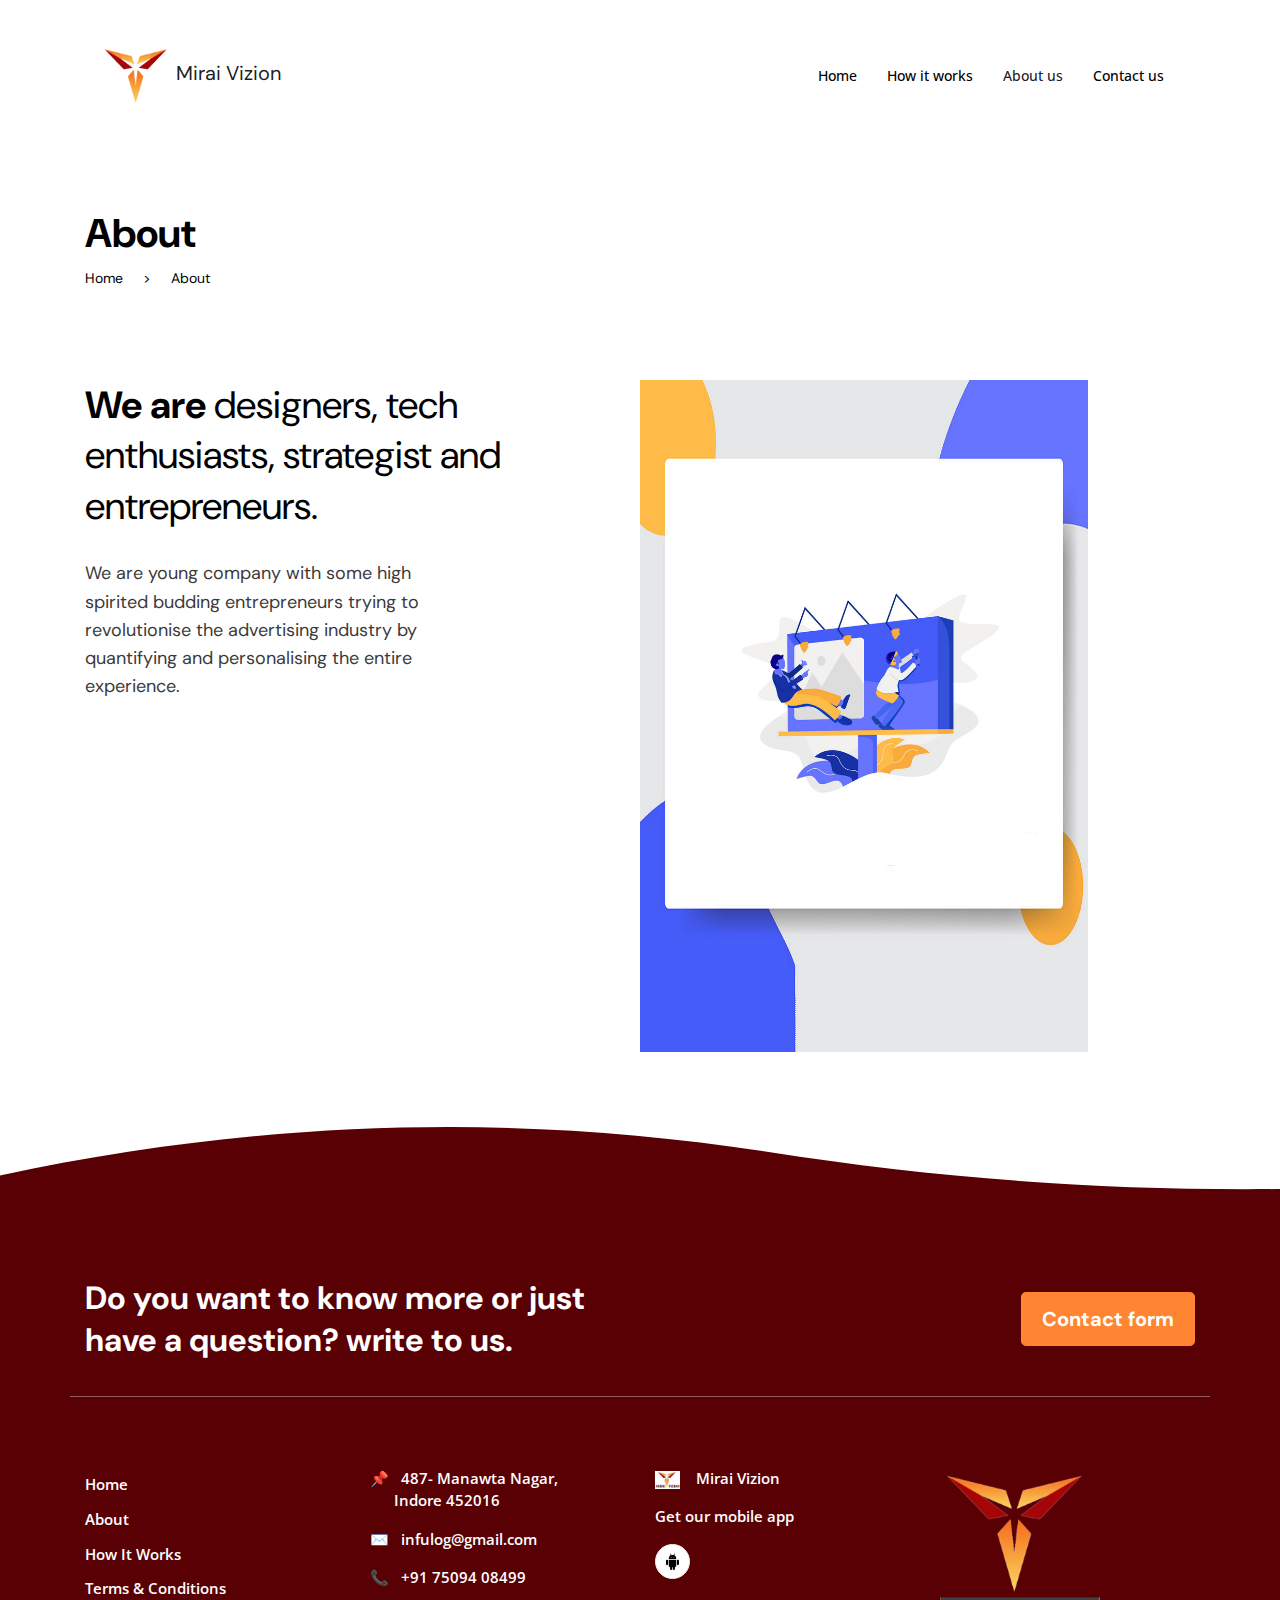
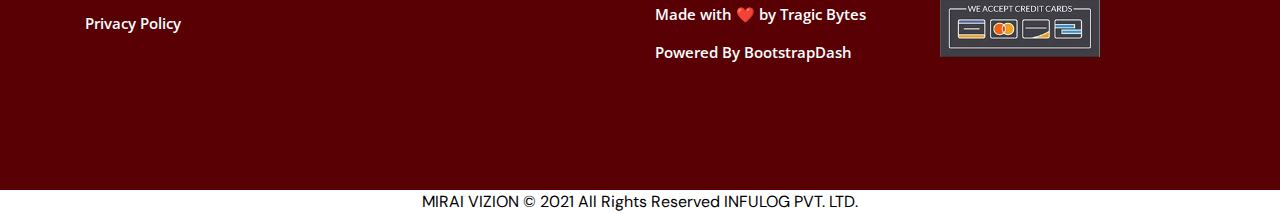
==== commit dff5621c: "close #1" ====
--- a/about.html
+++ b/about.html
@@ -61,11 +61,11 @@
                             We are <span class="font-weight-normal">designers, tech enthusiasts, strategist and entrepreneurs.</span>
                         </h2>
                         <div class="about-section-one-content">
-                            <p>Lorem ipsum dolor sit amet, consectetur adipiscing elit, sed do eiusmod tempor incididunt ut labore et dolore magna aliqua. Ut enim ad minim veniam, quis nostrud exercitation ullamco laboris nisi ut aliquip ex ea commodo consequat.</p>
-
-                            <p>Duis aute irure dolor in reprehenderit in voluptate velit esse cillum dolore eu fugiat.</p>
-
-                            <p class="mb-0">Lorem ipsum dolor sit amet, consectetur adipiscing elit, sed do eiusmod tempor incididunt ut labore et dolore magna aliqua. Ut enim ad minim veniam, quis nostrud exercitation ullamco laboris nisi ut aliquip ex.</p>
+                            <p>We are young company with some high spirited budding entrepreneurs trying to revolutionise the advertising industry by quantifying and personalising the entire experience.</p>
+
+                            <!-- <p>Duis aute irure dolor in reprehenderit in voluptate velit esse cillum dolore eu fugiat.</p> -->
+
+                            <!-- <p class="mb-0">Lorem ipsum dolor sit amet, consectetur adipiscing elit, sed do eiusmod tempor incididunt ut labore et dolore magna aliqua. Ut enim ad minim veniam, quis nostrud exercitation ullamco laboris nisi ut aliquip ex.</p> -->
                         </div>
                     </div>
                     <div class="col-md-6 pl-lg-0 d-flex align-items-center align-items-lg-end">
@@ -103,45 +103,78 @@
             </div>
             <div class="row footer-widget-area">
                 <div class="col-md-3">
-                    <div class="py-3">
-                        <img src="assets/images/logo.webp" alt="MV" width="25px" height="auto"> Mirai Vizion
-                    </div>
-                    <p class="font-os font-weight-semibold mb3">Get our mobile app</p>
-                    <div>
-                        <!-- <button class="btn btn-app-download mr-2"><img src="assets/images/ios.svg" alt="App store"></button> -->
-                        <a href="https://play.google.com/store/apps/details?id=nightowl.developers.midi">
-                            <button class="btn btn-app-download"><img src="assets/images/android.svg" alt="play store"></button></a>
-                    </div>
-
-                    <p>Made with ❤️ by <a href="https://api.whatsapp.com/send?phone=7667653247" target="_blank" rel="noopener noreferrer" class="text-reset">Tragic Bytes</a></p>
-
-                    <p>Powered By <a href="https://www.bootstrapdash.com" target="_blank" rel="noopener noreferrer" class="text-reset">BootstrapDash</a></p>
-                </div>
-                <div class="col-md-3 mt-3 mt-md-0">
-                    <p> 📌 487- Manawta Nagar, Indore 452016</p>
-                    <p> ✉️ infulog@gmail.com</p>
-                    <p> 📞 +91 75094 08499</p>
+                    <nav>
+                        <ul class="nav flex-column">
+                            <li class="nav-item">
+                                <a href="index.html" class="nav-link">Home</a>
+                            </li>
+                            <li class="nav-item">
+                                <a href="about.html" class="nav-link">About</a>
+                            </li>
+                            <li class="nav-item">
+                                <a href="getting-started.html" class="nav-link">How It Works</a>
+                            </li>
+                            <!-- <li class="nav-item">
+                                <a href="#!" class="nav-link">Careers <span class="badge badge-pill badge-secondary ml-3">Hiring</span></a>
+                            </li> -->
+                            <li class="nav-item">
+                                <a href="privacy-policy.html" class="nav-link">Terms & Conditions</a>
+                            </li>
+                            <li class="nav-item">
+                                <a href="privacy-policy.html" class="nav-link">Privacy Policy</a>
+                            </li>
+                        </ul>
+                    </nav>
                 </div>
                 <div class="col-md-3 mt-3 mt-md-0">
                     <nav>
                         <ul class="nav flex-column">
                             <li class="nav-item">
-                                <a href="index.html" class="nav-link">Home</a>
-                            </li>
-                            <li class="nav-item">
-                                <a href="about.html" class="nav-link">About</a>
-                            </li>
-                            <li class="nav-item">
-                                <a href="getting-started.html" class="nav-link">How It Works</a>
-                            </li>
-                            <!-- <li class="nav-item">
-                                <a href="#!" class="nav-link">Careers <span class="badge badge-pill badge-secondary ml-3">Hiring</span></a>
-                            </li> -->
-                            <li class="nav-item">
-                                <a href="privacy-policy.html" class="nav-link">Terms & Conditions</a>
-                            </li>
-                            <li class="nav-item">
-                                <a href="privacy-policy.html" class="nav-link">Privacy Policy</a>
+                                <p> 📌 &nbsp;&nbsp;487- Manawta Nagar, <br> &nbsp;&nbsp;&nbsp;&nbsp;&nbsp; Indore 452016
+                                </p>
+                            </li>
+                            <li class="nav-item">
+                                <p> ✉️ &nbsp;&nbsp;infulog@gmail.com</p>
+                            </li>
+                            <li class="nav-item">
+                                <p> 📞 &nbsp;&nbsp;+91 75094 08499</p>
+                            </li>
+                        </ul>
+                    </nav>
+                </div>
+                <div class="col-md-3 mt-3 mt-md-0">
+                    <nav>
+                        <ul class="nav flex-column">
+                            <li class="nav-item">
+                                <p>
+
+                                    <img src="assets/images/logo.webp" alt="MV" width="25px" height="auto">
+                                    &nbsp;&nbsp; Mirai Vizion
+                                </p>
+                            </li>
+                            <li class="nav-item">
+                                <p class="font-os font-weight-semibold mb3">Get our mobile app</p>
+                            </li>
+                            <li class="nav-item">
+                                <div>
+                                    <!-- <button class="btn btn-app-download mr-2"><img src="assets/images/ios.svg" alt="App store"></button> -->
+                                    <a href="https://play.google.com/store/apps/details?id=nightowl.developers.midi">
+                                        <button class="btn btn-app-download"><img src="assets/images/android.svg"
+                                                alt="play store"></button></a>
+                                </div>
+                            </li> <br>
+                            <li class="nav-item">
+                                <div>
+                                    <p>Made with ❤️ by <a href="https://api.whatsapp.com/send?phone=7667653247"
+                                            target="_blank" rel="noopener noreferrer" class="text-reset">Tragic
+                                            Bytes</a></p>
+
+                            </li>
+                            <li class="nav-item">
+                                <div>
+                                    <p>Powered By <a href="https://www.bootstrapdash.com" target="_blank"
+                                            rel="noopener noreferrer" class="text-reset">BootstrapDash</a></p>
+
                             </li>
                         </ul>
                     </nav>
@@ -168,6 +201,4 @@
     <script src="assets/vendors/bootstrap/dist/js/bootstrap.min.js"></script>
 </body>
 
-</html>
-
 </html>--- a/assets/css/style.css
+++ b/assets/css/style.css
@@ -2508,15 +2508,15 @@
 
 .btn-primary:hover {
     color: #ffffff;
-    background-color: #4c0583;
-    border-color: #450477;
+    background-color: #dc3545;
+    border-color: #dc3545;
 }
 
 .btn-primary:focus,
 .btn-primary.focus {
     color: #ffffff;
-    background-color: #4c0583;
-    border-color: #450477;
+    background-color: #dc3545;
+    border-color: #dc3545;
     box-shadow: 0 0 0 0.2rem rgba(122, 43, 181, 0.5);
 }
 
@@ -2531,14 +2531,14 @@
 .btn-primary:not(:disabled):not(.disabled).active,
 .show>.btn-primary.dropdown-toggle {
     color: #ffffff;
-    background-color: #450477;
-    border-color: #3e046a;
+    background-color: #dc3545;
+    border-color: #dc3545;
 }
 
 .btn-primary:not(:disabled):not(.disabled):active:focus,
 .btn-primary:not(:disabled):not(.disabled).active:focus,
 .show>.btn-primary.dropdown-toggle:focus {
-    box-shadow: 0 0 0 0.2rem rgba(122, 43, 181, 0.5);
+    box-shadow: 0 0 0 0.2rem #dc3546d5;
 }
 
 .btn-secondary {
@@ -5055,7 +5055,7 @@
 a.badge-primary:hover,
 a.badge-primary:focus {
     color: #ffffff;
-    background-color: #450477;
+    background-color: #dc3545;
 }
 
 a.badge-primary:focus,
@@ -6632,7 +6632,7 @@
 a.bg-primary:focus,
 button.bg-primary:hover,
 button.bg-primary:focus {
-    background-color: #450477 !important;
+    background-color: #dc3545 !important;
 }
 
 .bg-secondary {
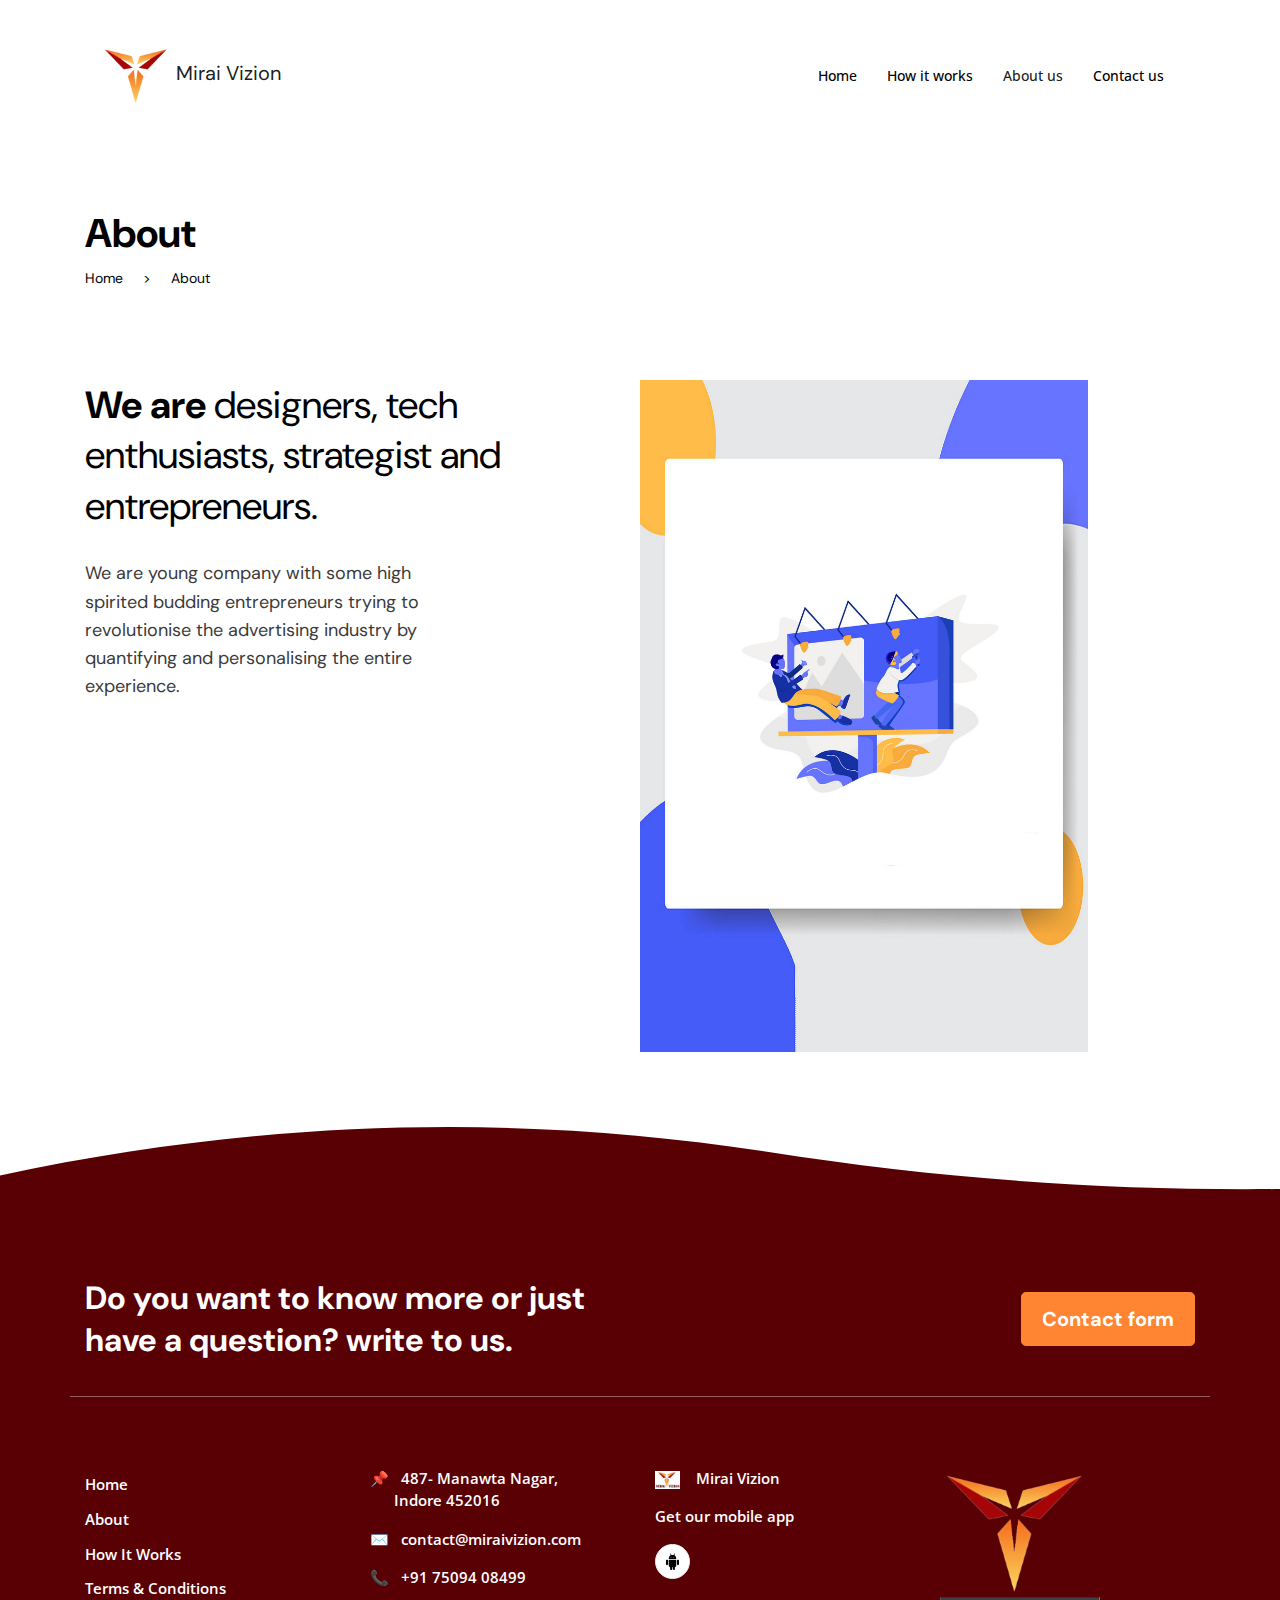
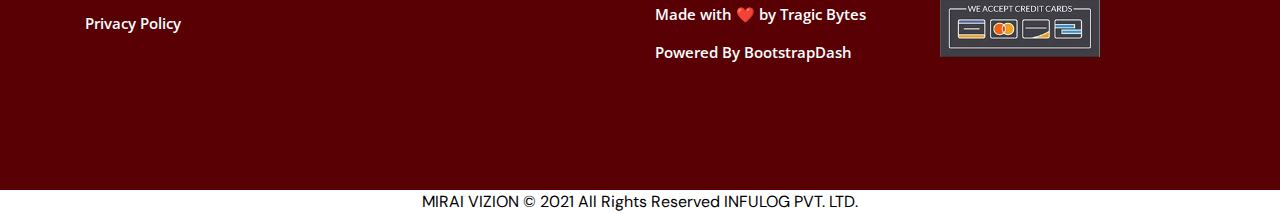
==== commit 05d6c6d5: "footer email updated" ====
--- a/about.html
+++ b/about.html
@@ -134,7 +134,7 @@
                                 </p>
                             </li>
                             <li class="nav-item">
-                                <p> ✉️ &nbsp;&nbsp;infulog@gmail.com</p>
+                                <p> ✉️ &nbsp;&nbsp;contact@miraivizion.com</p>
                             </li>
                             <li class="nav-item">
                                 <p> 📞 &nbsp;&nbsp;+91 75094 08499</p>
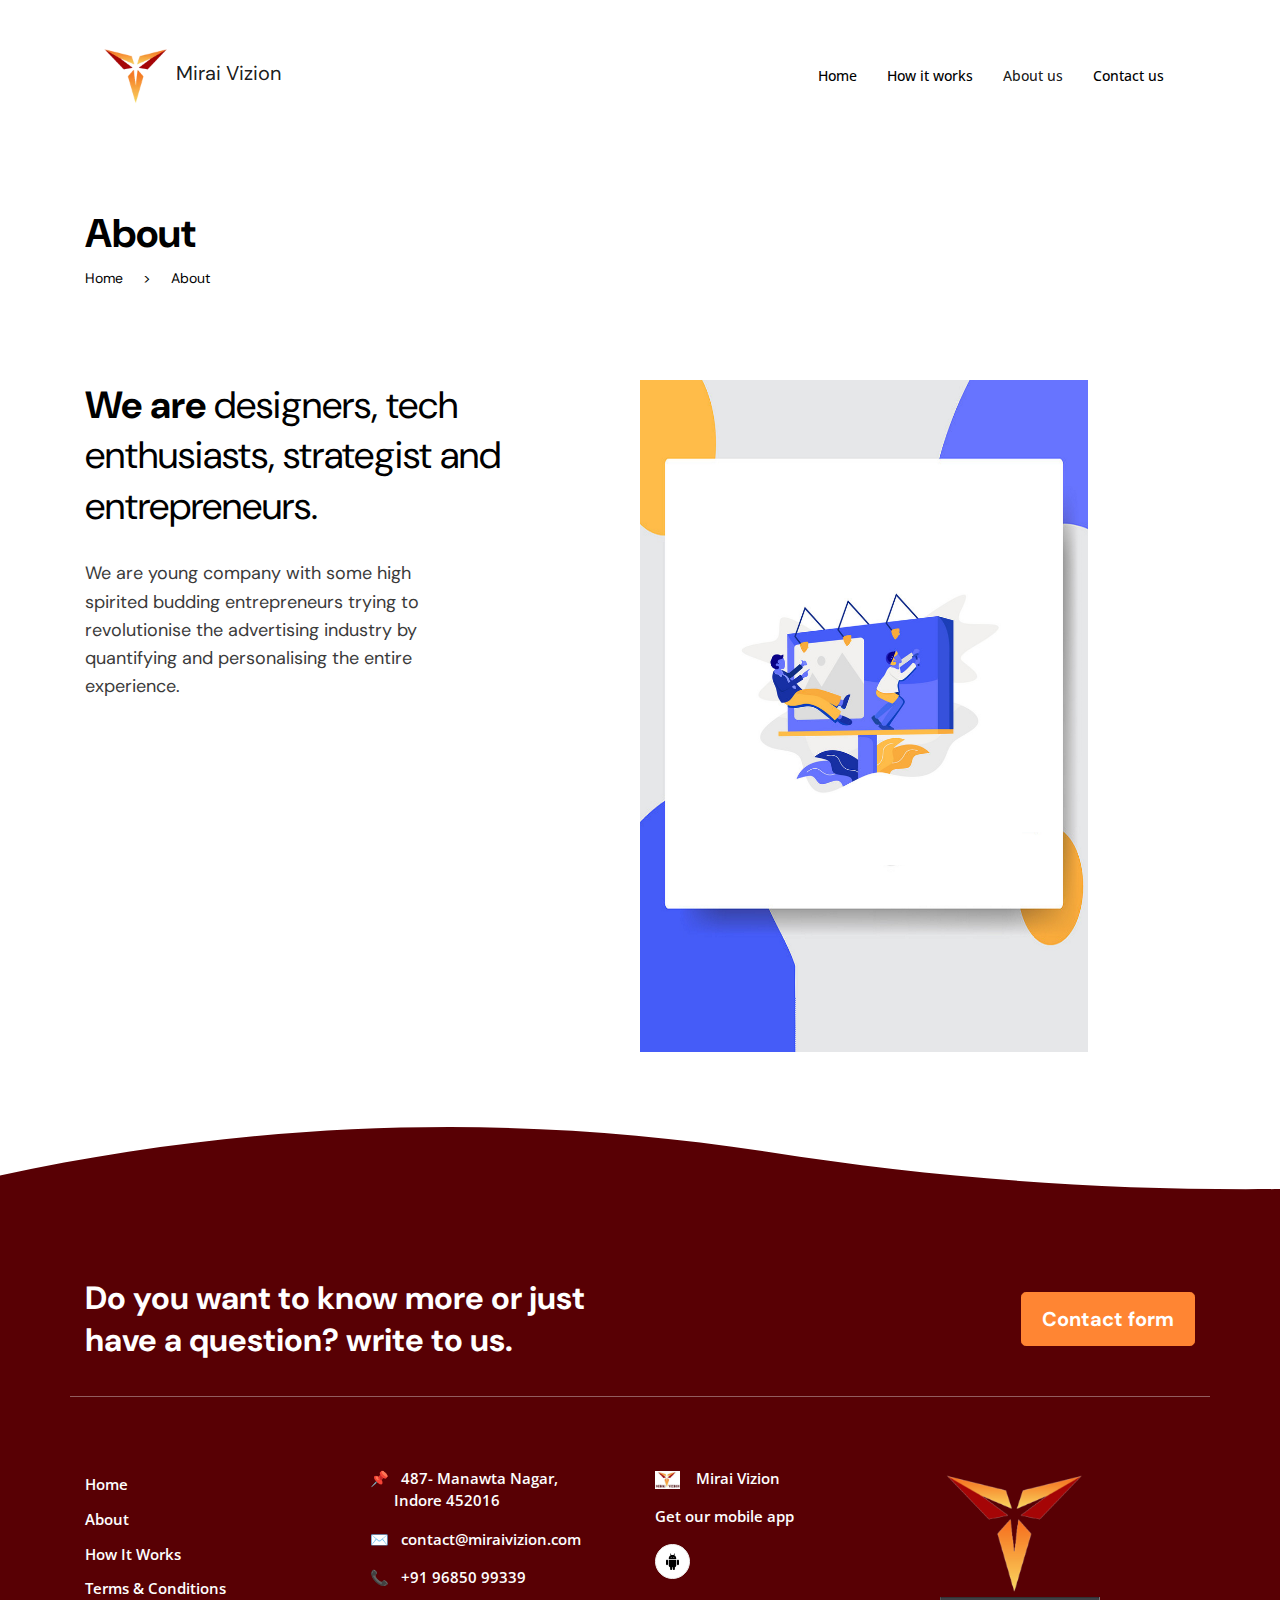
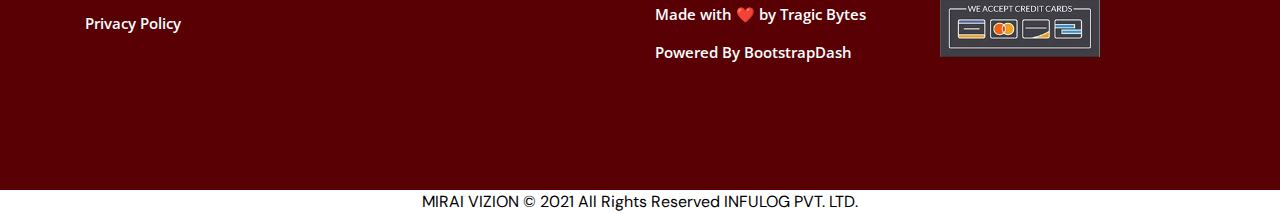
==== commit c9da4a83: "vid rmv & co naumber updated" ====
--- a/about.html
+++ b/about.html
@@ -137,7 +137,7 @@
                                 <p> ✉️ &nbsp;&nbsp;contact@miraivizion.com</p>
                             </li>
                             <li class="nav-item">
-                                <p> 📞 &nbsp;&nbsp;+91 75094 08499</p>
+                                <p> 📞 &nbsp;&nbsp;+91 96850 99339</p>
                             </li>
                         </ul>
                     </nav>
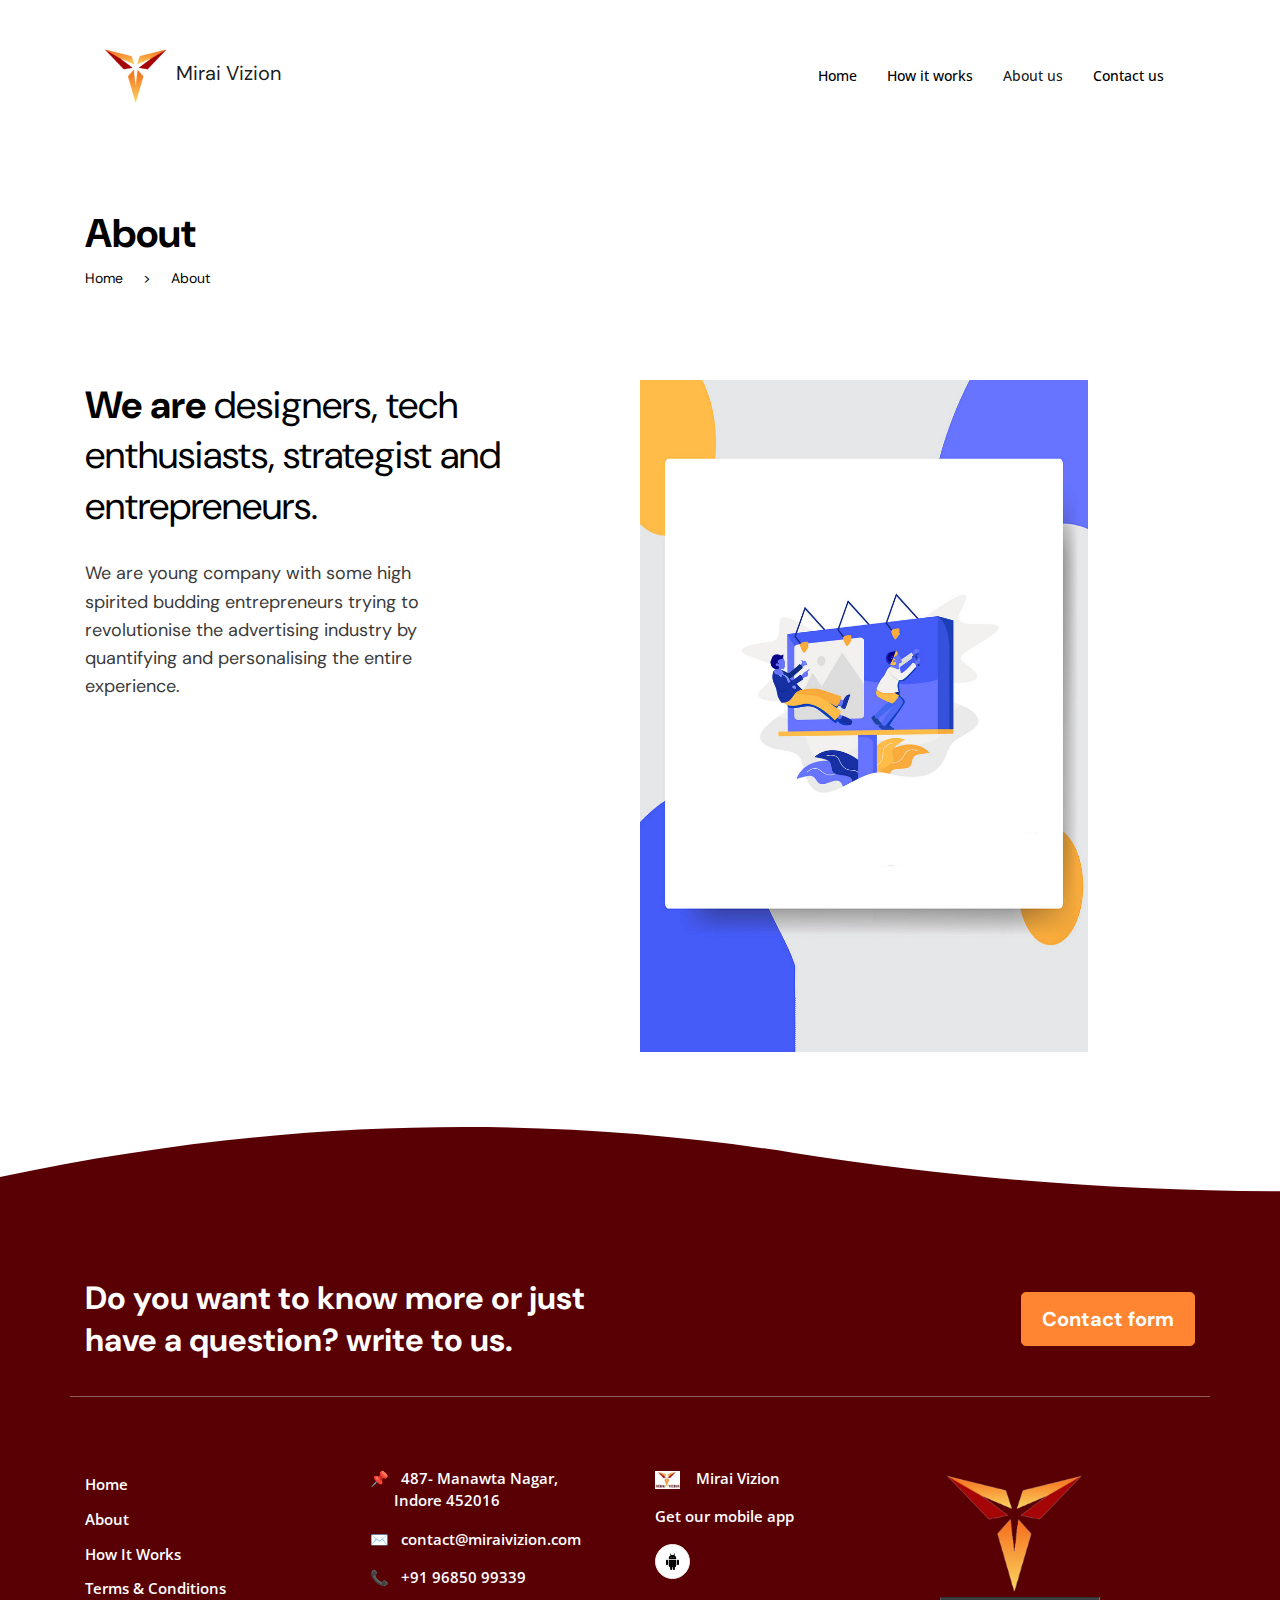
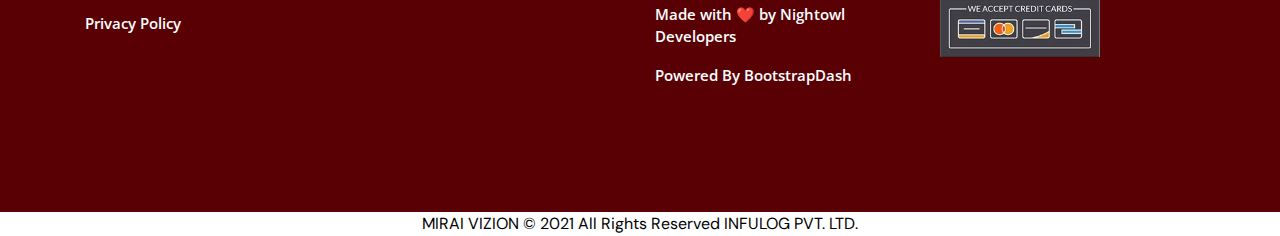
==== commit 80b93541: "changed TB to ND" ====
--- a/about.html
+++ b/about.html
@@ -166,8 +166,7 @@
                             <li class="nav-item">
                                 <div>
                                     <p>Made with ❤️ by <a href="https://api.whatsapp.com/send?phone=7667653247"
-                                            target="_blank" rel="noopener noreferrer" class="text-reset">Tragic
-                                            Bytes</a></p>
+                                            target="_blank" rel="noopener noreferrer" class="text-reset">Nightowl Developers</a></p>
 
                             </li>
                             <li class="nav-item">
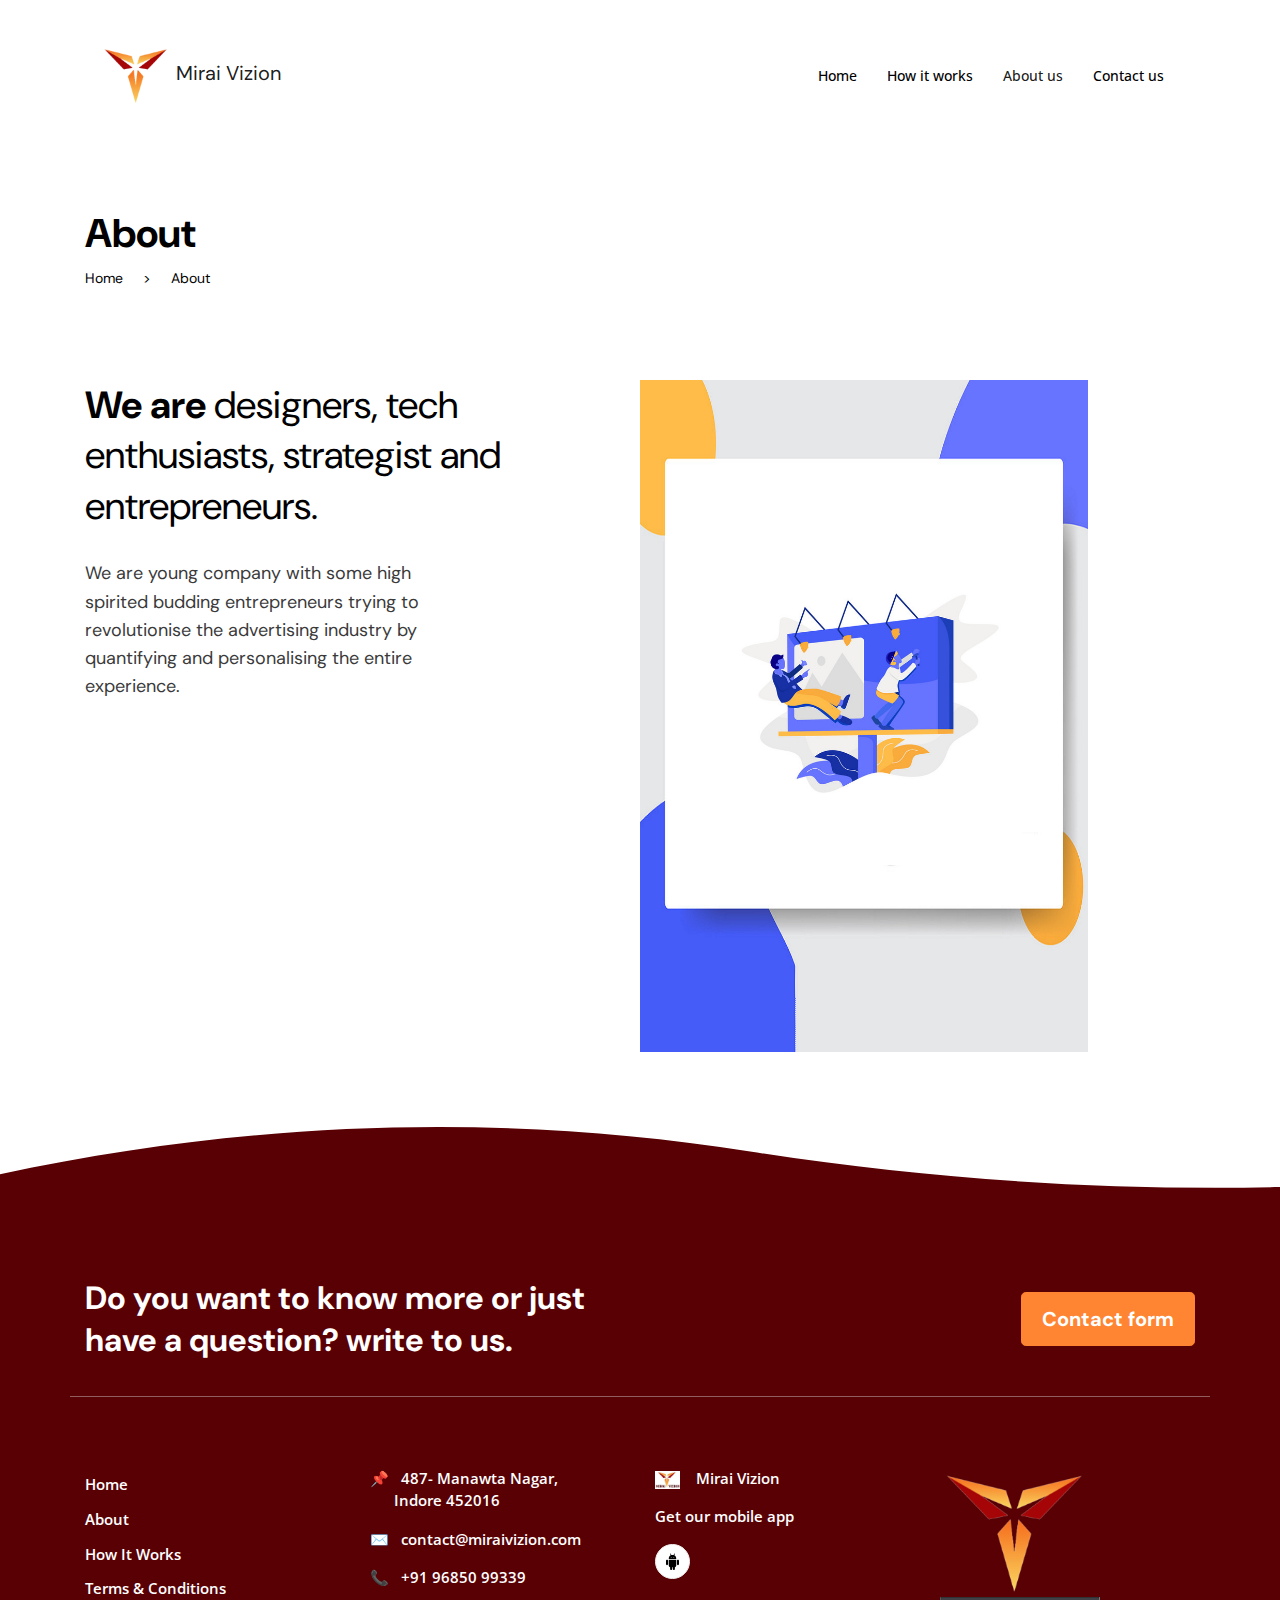
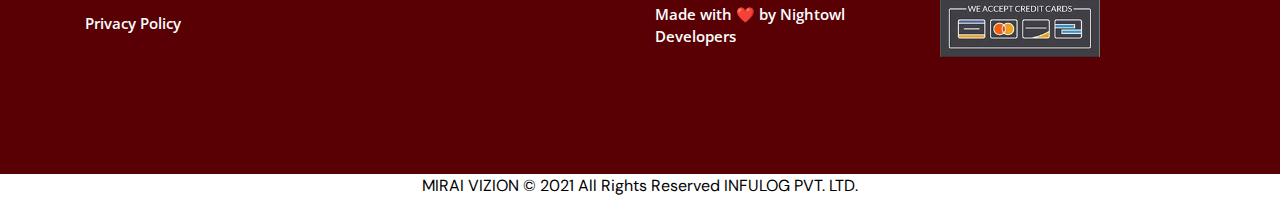
==== commit 1b3866cf: "footer modified" ====
--- a/about.html
+++ b/about.html
@@ -169,12 +169,12 @@
                                             target="_blank" rel="noopener noreferrer" class="text-reset">Nightowl Developers</a></p>
 
                             </li>
-                            <li class="nav-item">
+                            <!-- <li class="nav-item">
                                 <div>
                                     <p>Powered By <a href="https://www.bootstrapdash.com" target="_blank"
                                             rel="noopener noreferrer" class="text-reset">BootstrapDash</a></p>
 
-                            </li>
+                            </li> -->
                         </ul>
                     </nav>
                 </div>
